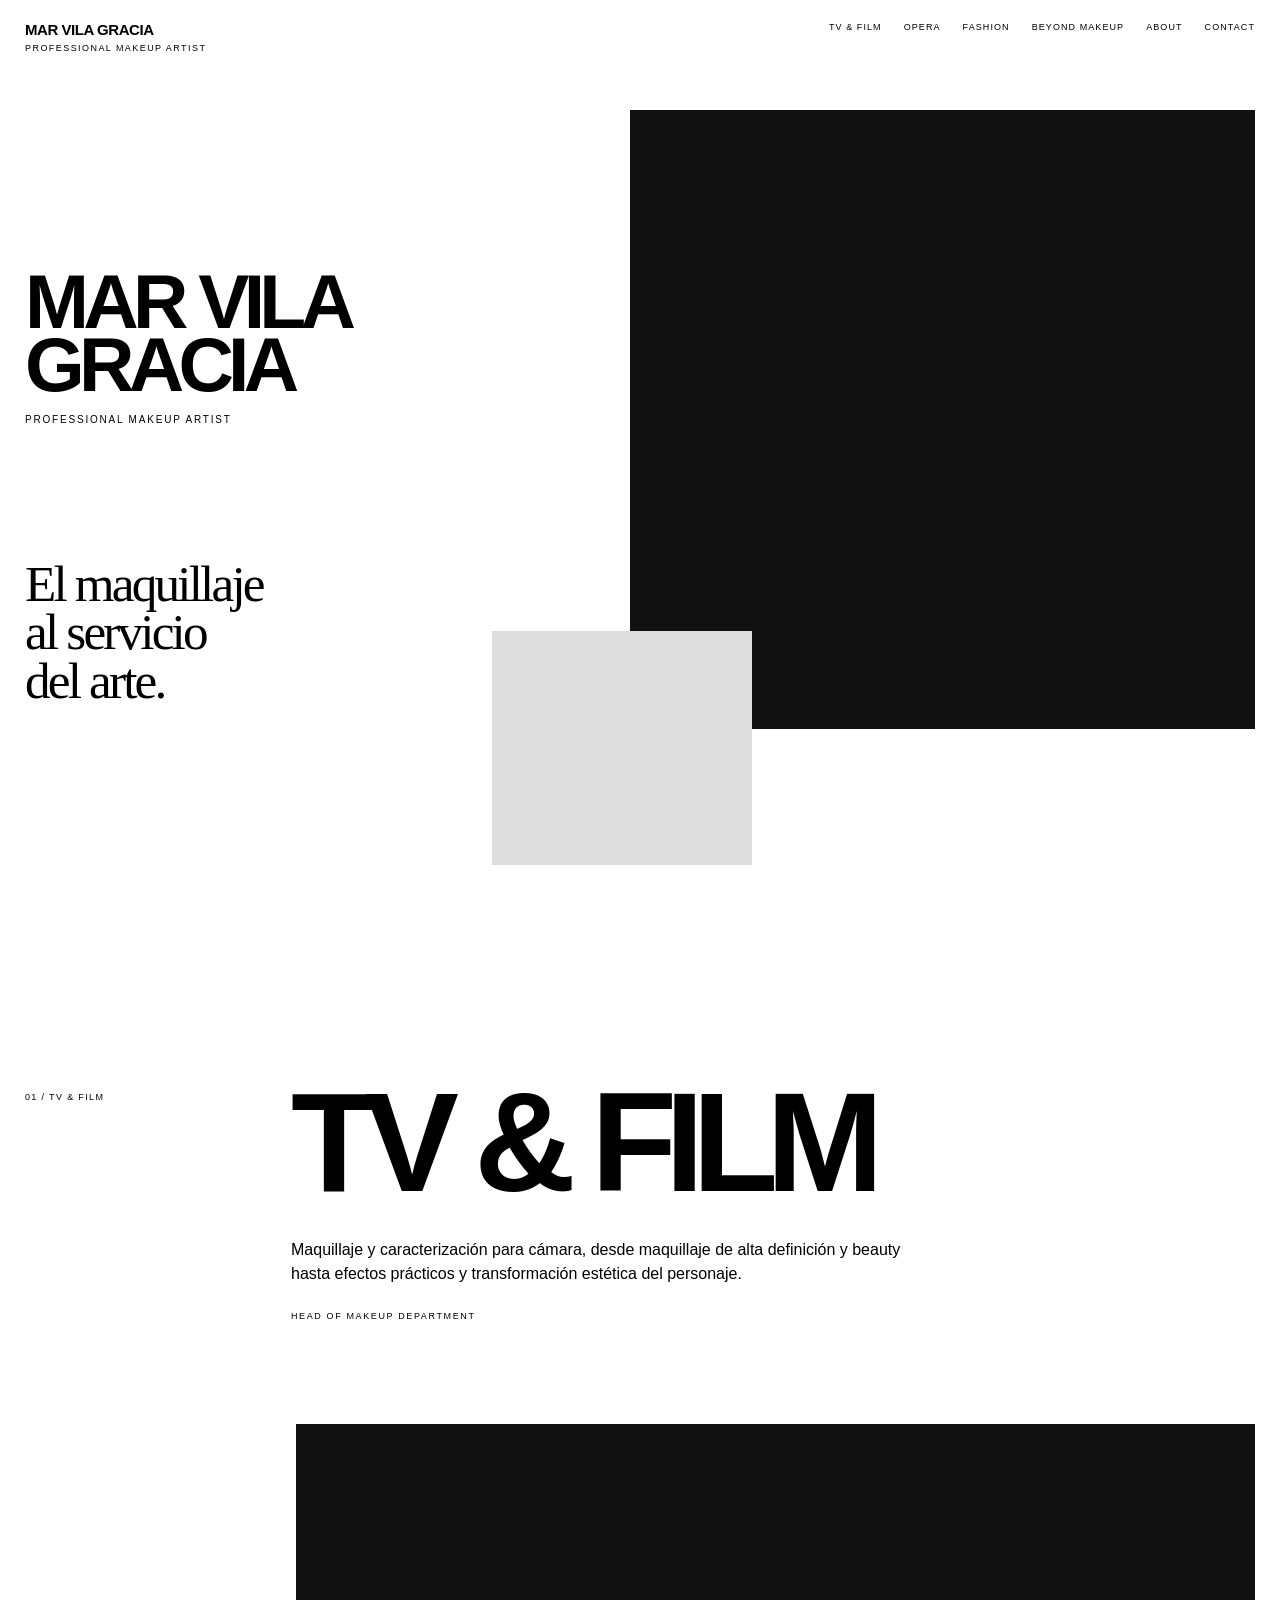
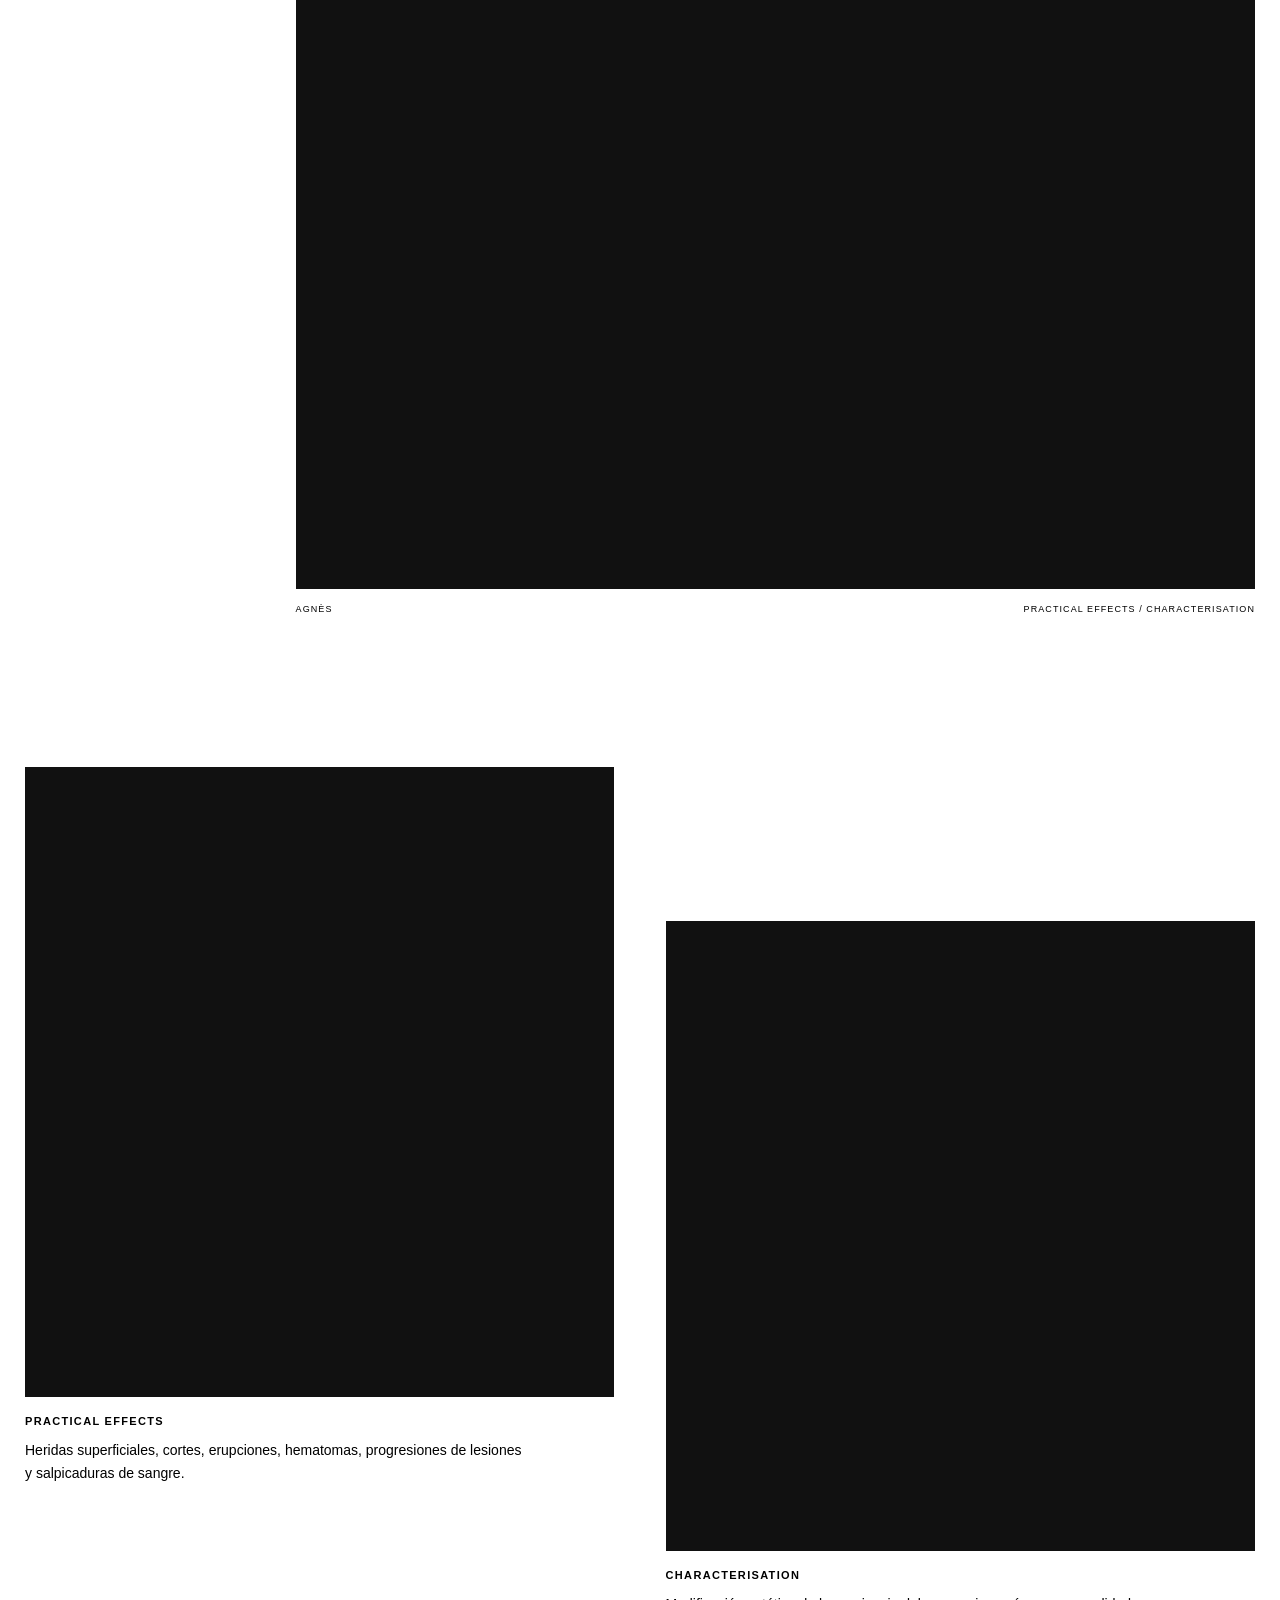
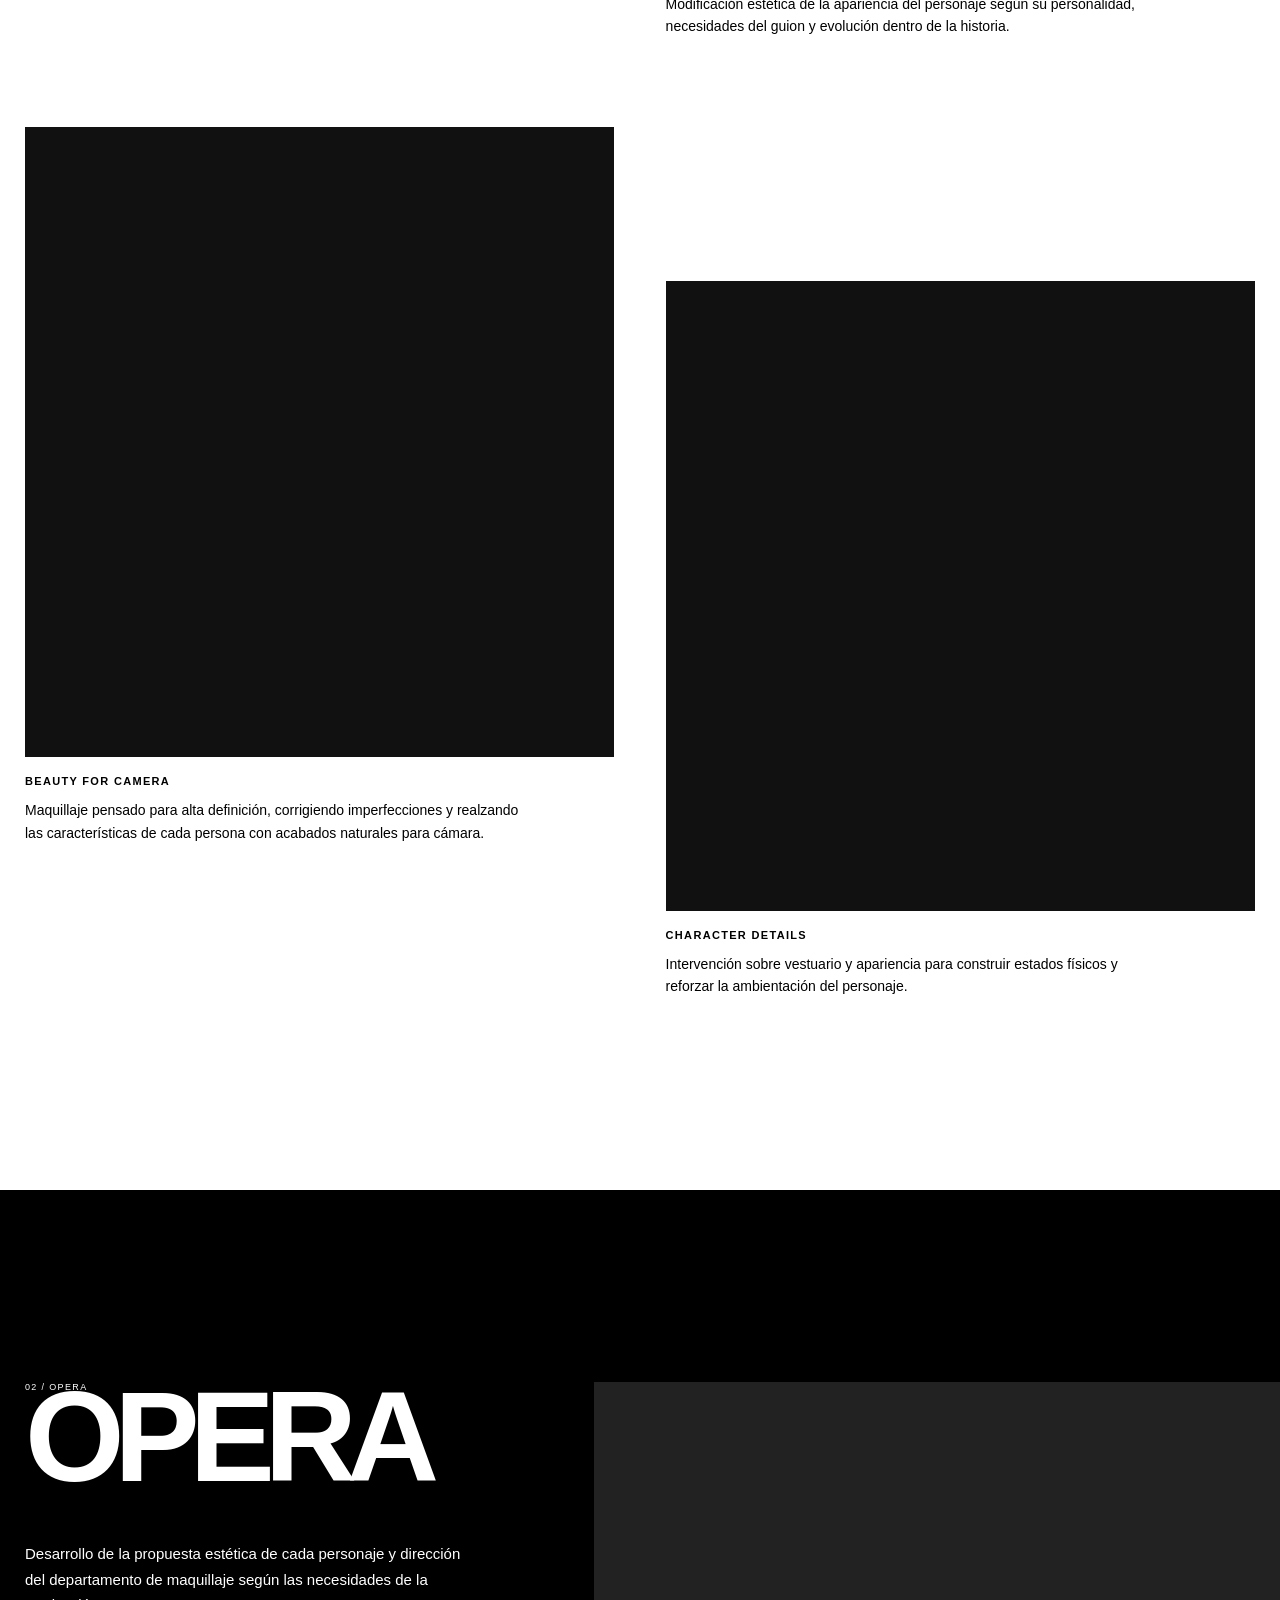
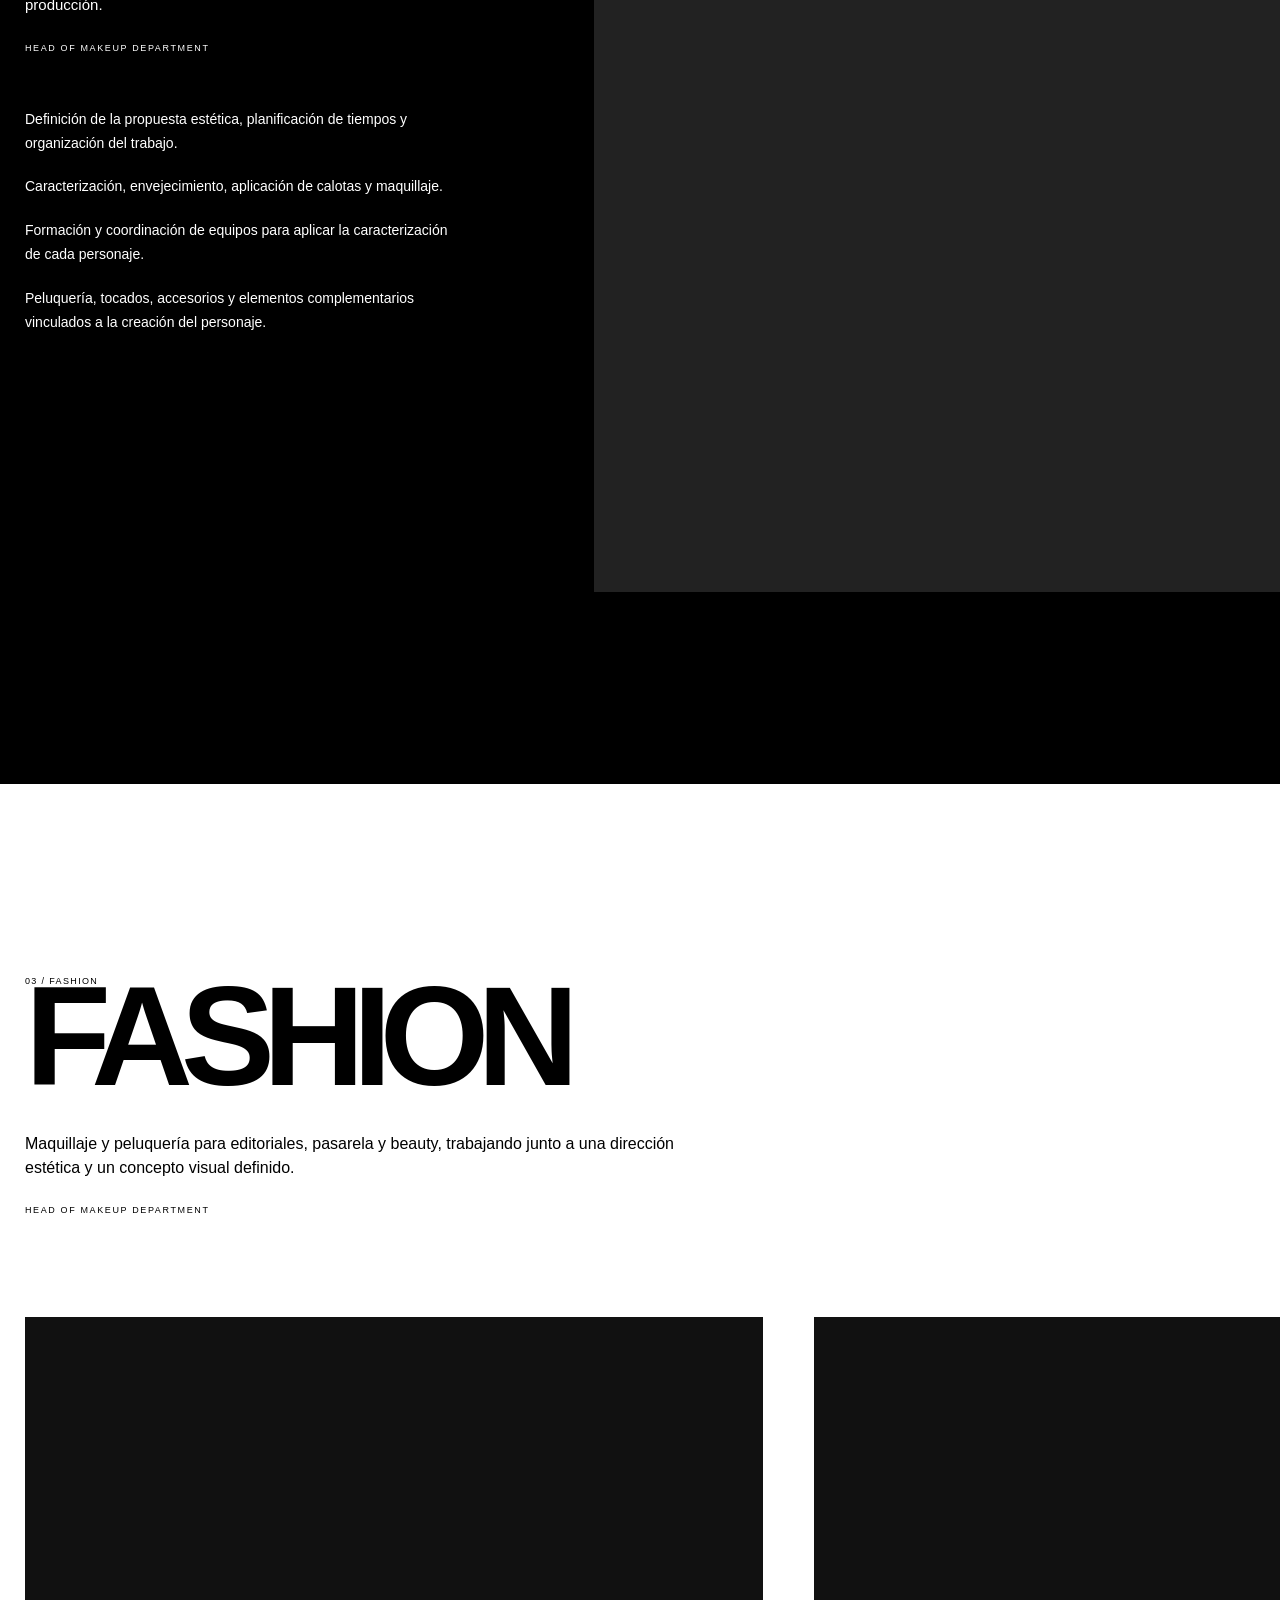
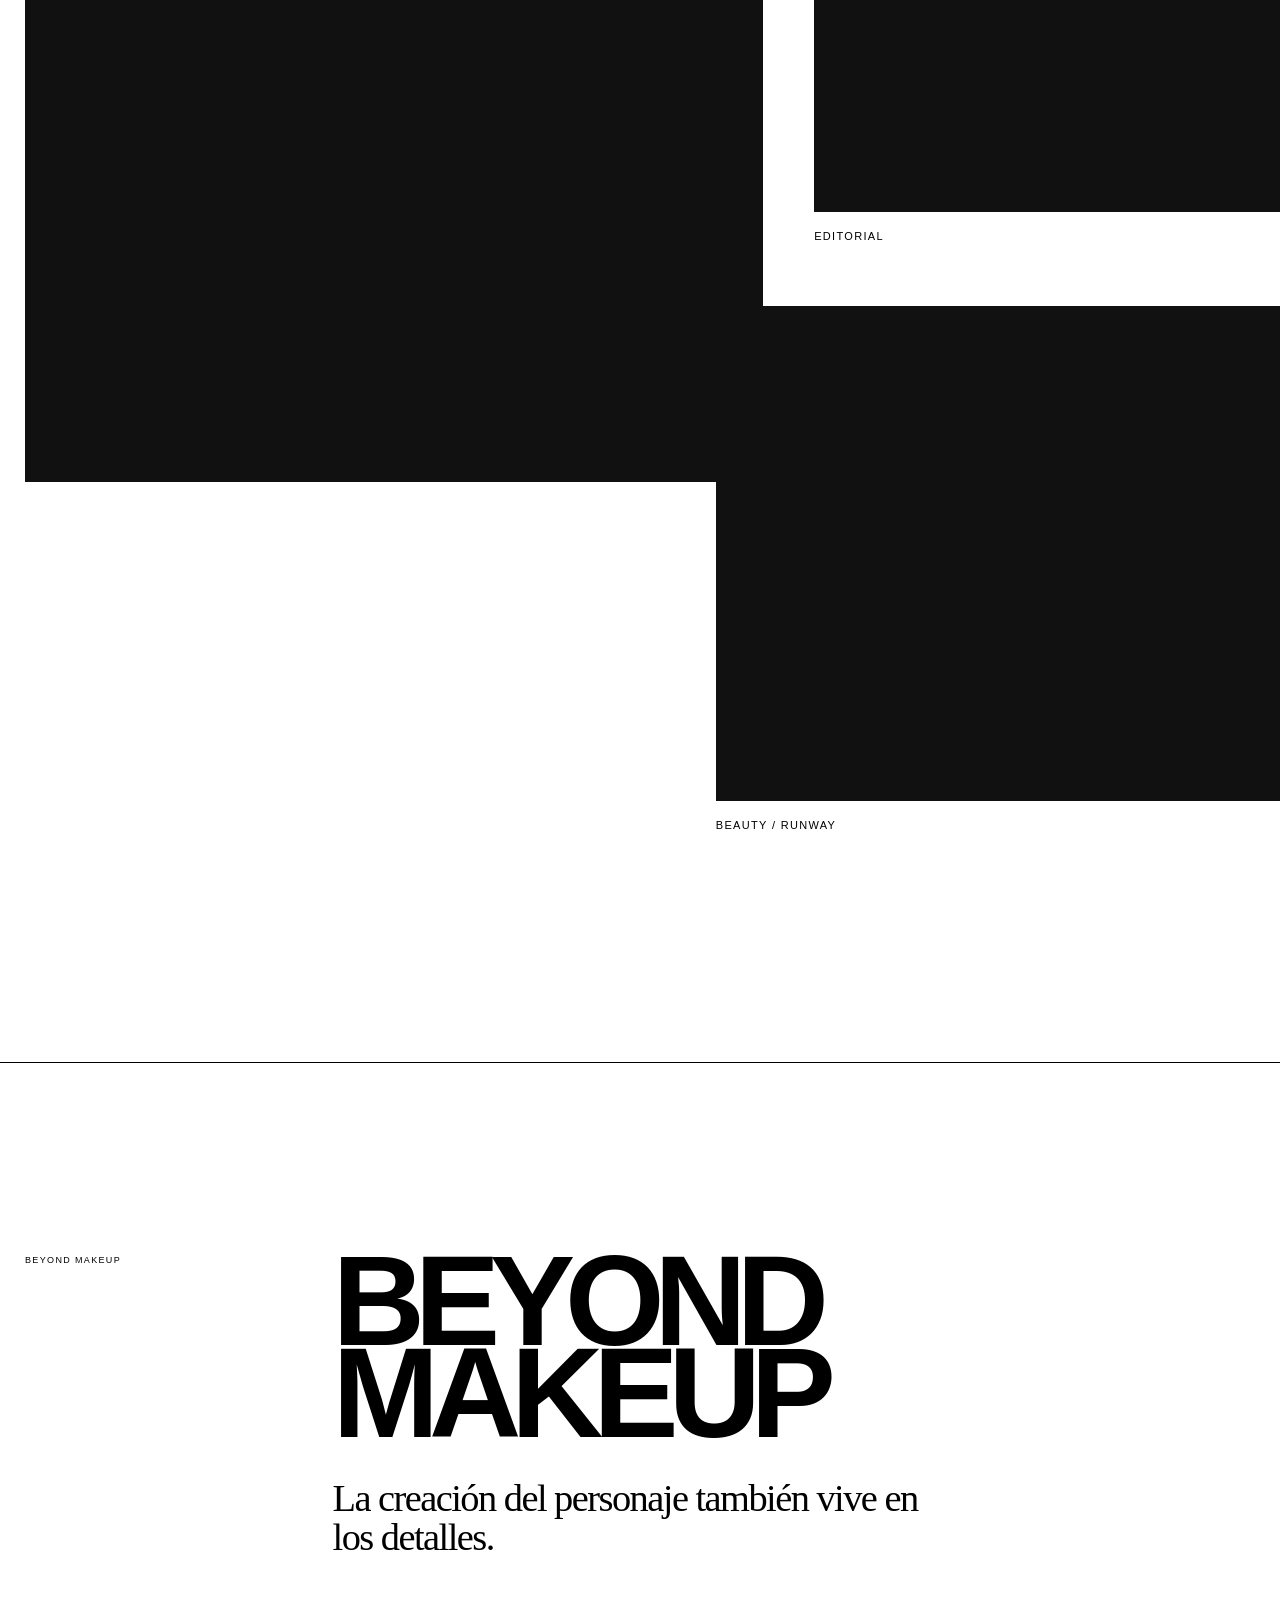
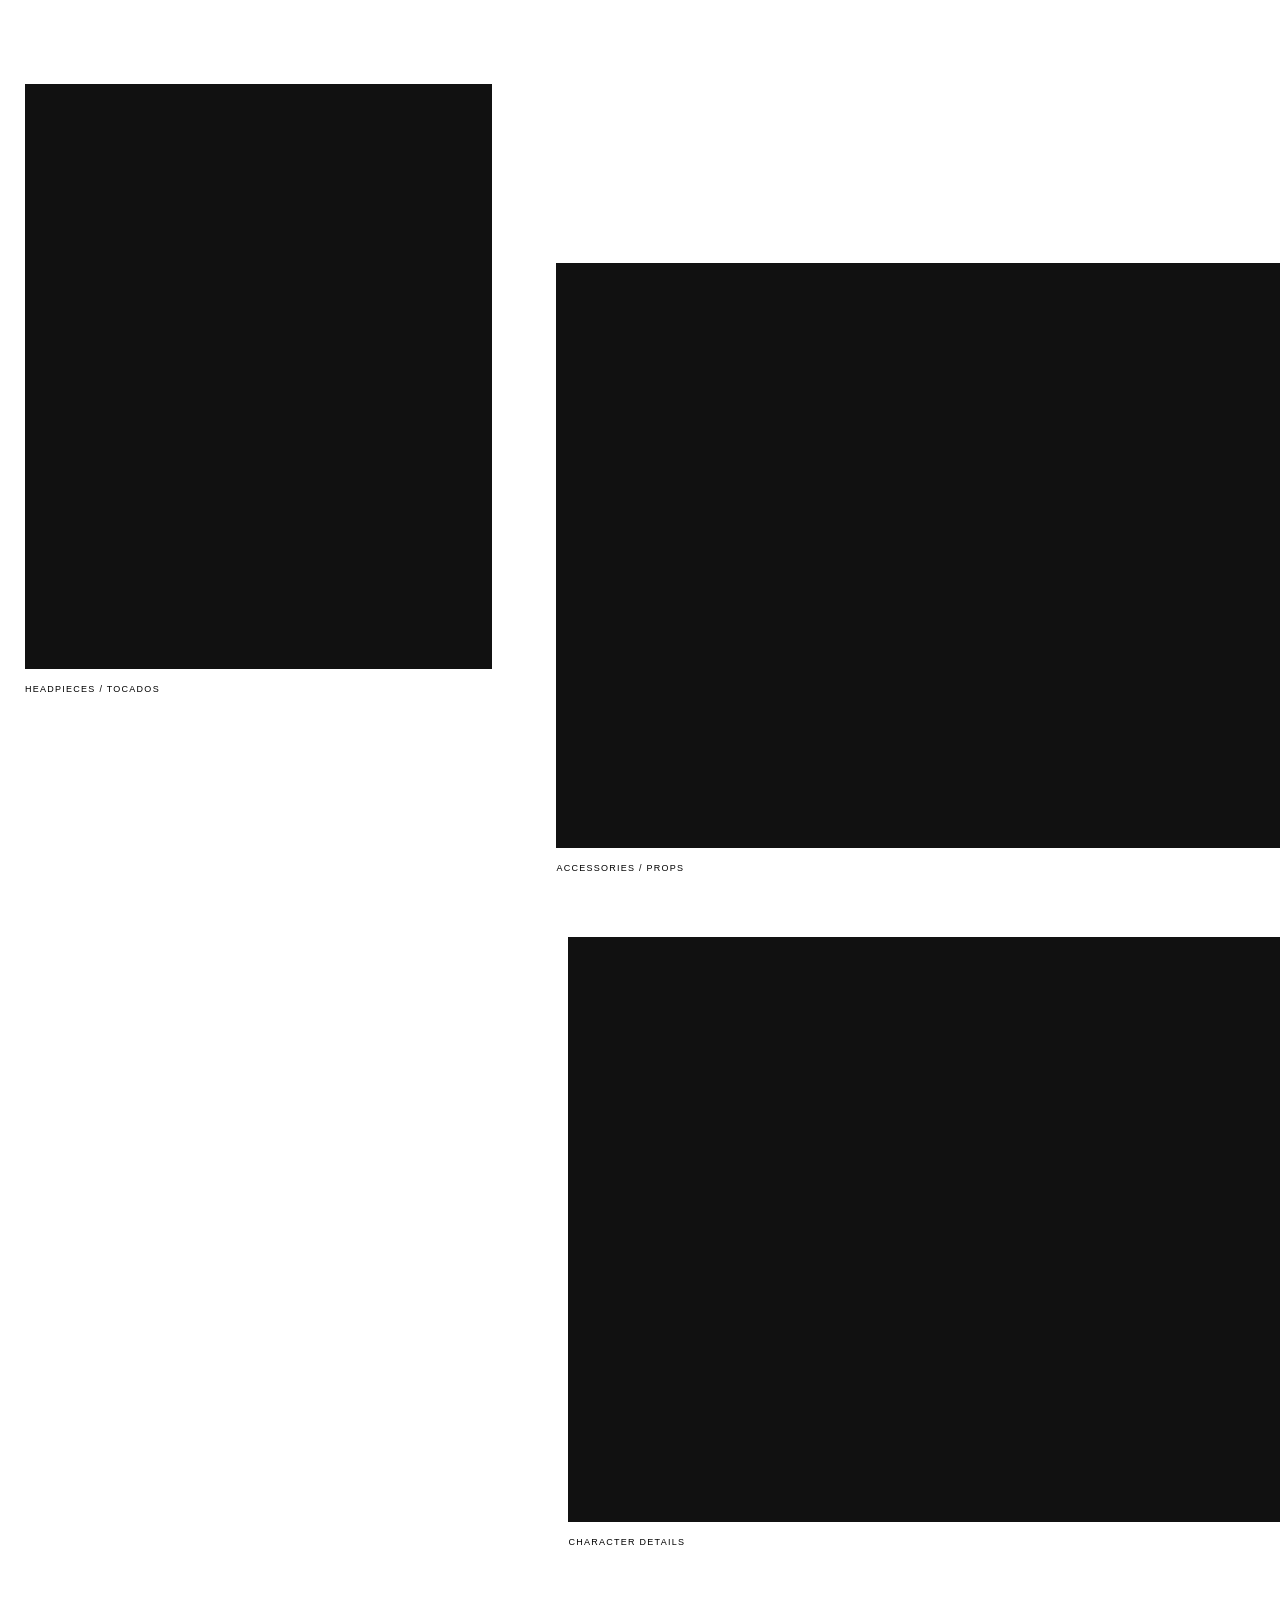
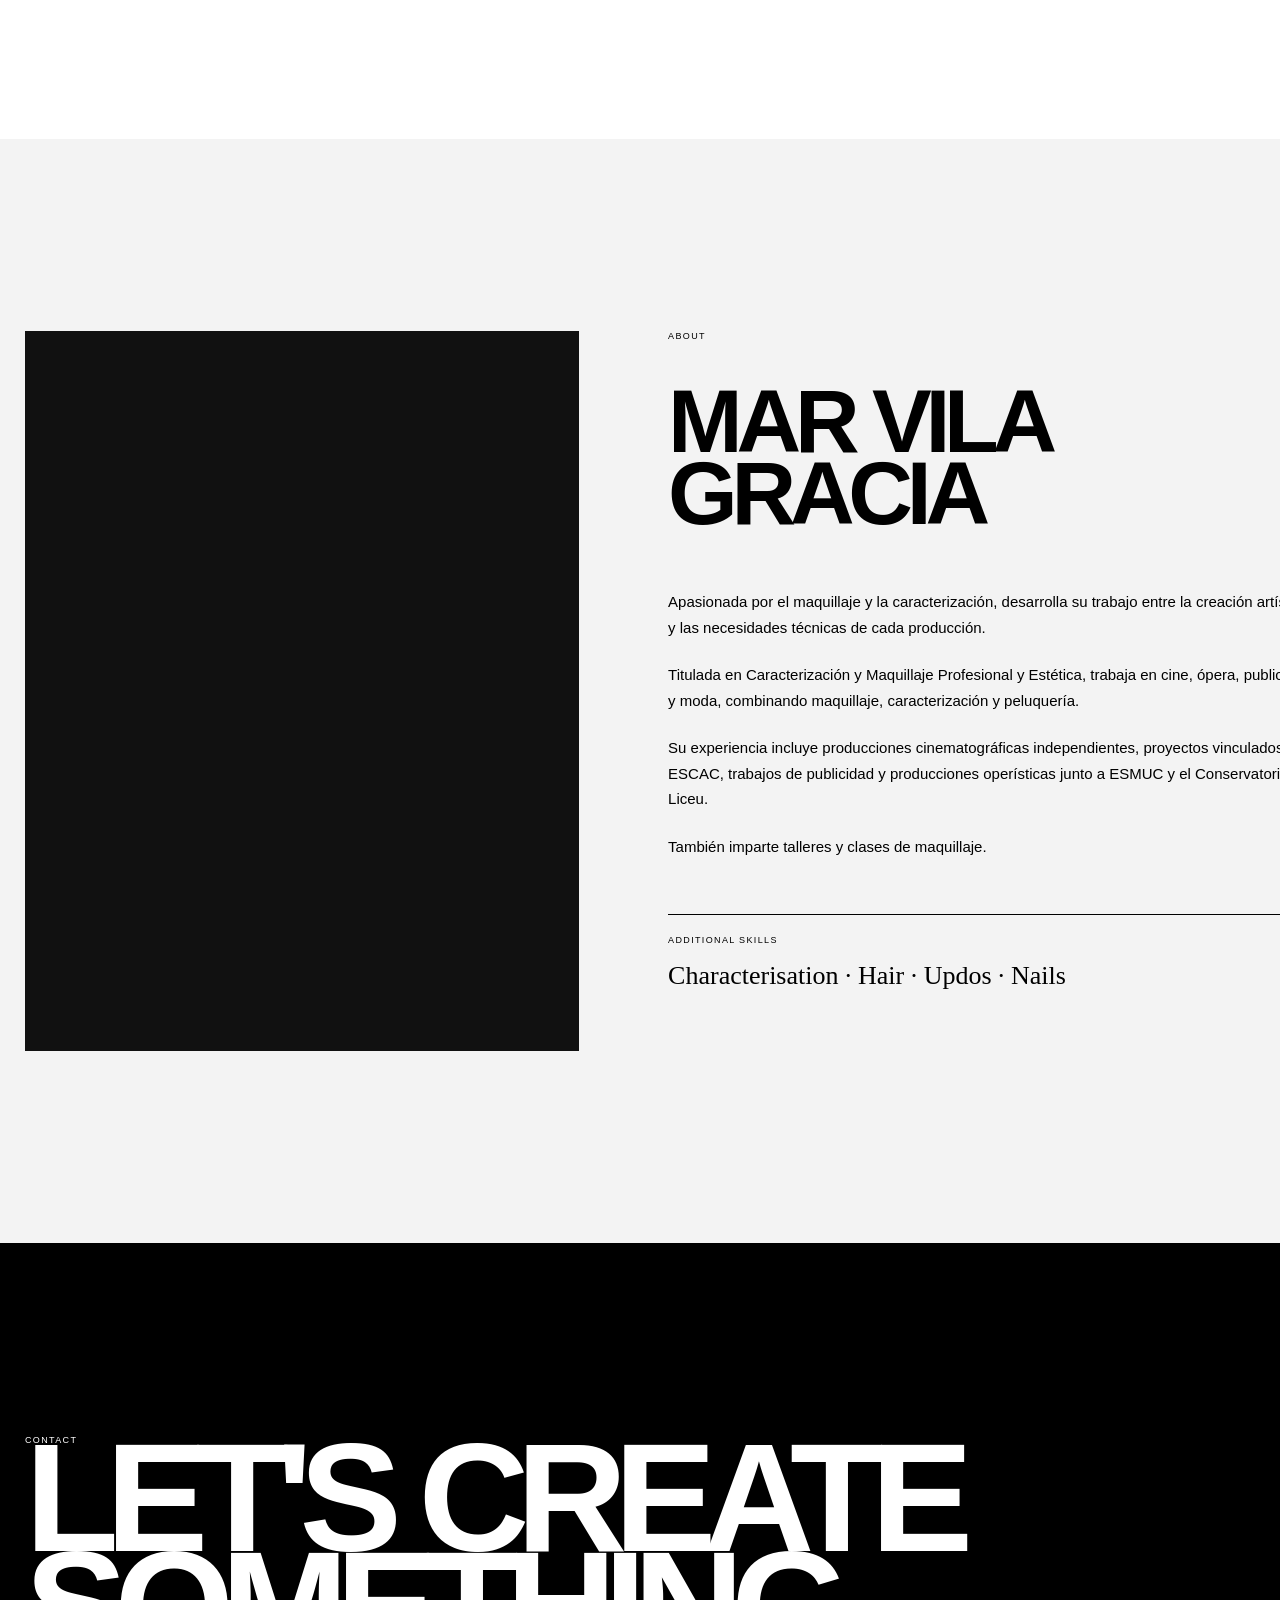
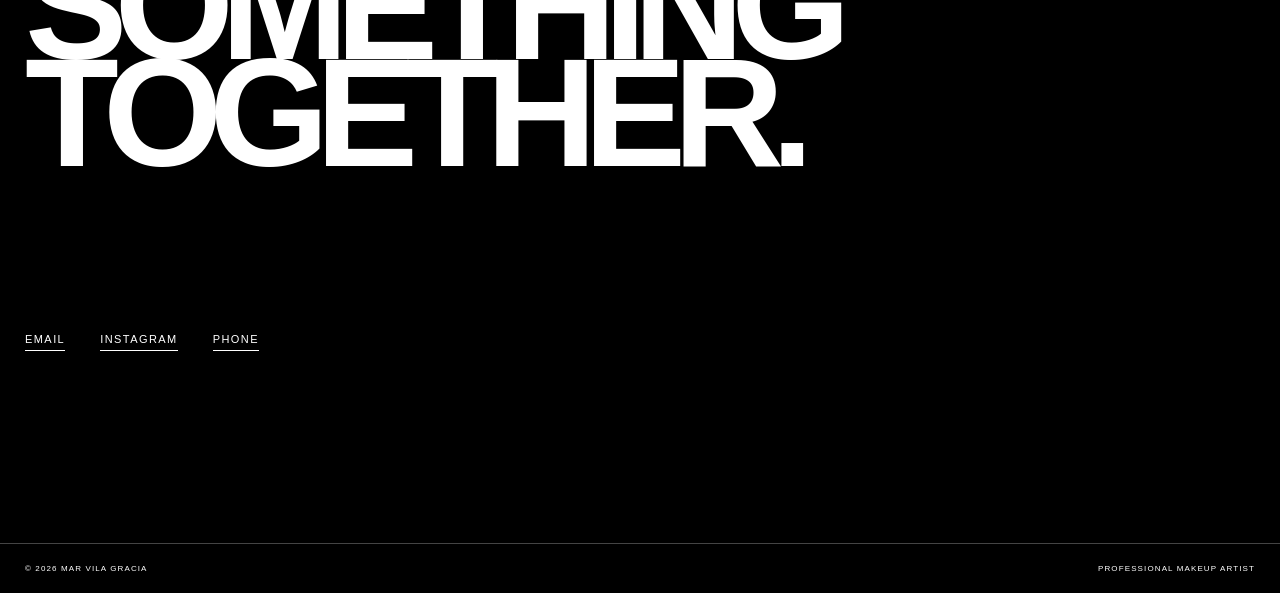
==== index.html @ 51721489 "Rename idnex.html to index.html" ====
<!DOCTYPE html>
<html lang="es">
<head>
<meta charset="UTF-8">
<meta name="viewport" content="width=device-width, initial-scale=1.0">

<title>Mar Vila Gracia — Professional Makeup Artist</title>

<meta name="description"
content="Mar Vila Gracia — Professional Makeup Artist. Makeup, characterisation and hair for TV & Film, Opera and Fashion.">

<style>

/* =========================================================
RESET
========================================================= */

* {
box-sizing: border-box;
margin: 0;
padding: 0;
}

html {
scroll-behavior: smooth;
}

body {
background: #fff;
color: #000;
font-family: Arial, Helvetica, sans-serif;
overflow-x: hidden;
}

img {
width: 100%;
height: 100%;
object-fit: cover;
display: block;
}

a {
color: inherit;
text-decoration: none;
}


/* =========================================================
HEADER
========================================================= */

header {
position: fixed;
z-index: 100;
top: 0;
left: 0;

width: 100%;

display: flex;
justify-content: space-between;
align-items: flex-start;

padding: 22px 25px;

mix-blend-mode: difference;
color: white;
}

.logo {
font-size: 15px;
line-height: 1;
font-weight: 700;
text-transform: uppercase;
letter-spacing: -0.03em;
}

.logo span {
display: block;
margin-top: 7px;

font-size: 9px;
font-weight: 400;
letter-spacing: 0.16em;
}

nav {
display: flex;
gap: 22px;

font-size: 9px;
text-transform: uppercase;
letter-spacing: 0.12em;
}

nav a:hover {
text-decoration: underline;
}


/* =========================================================
HERO
========================================================= */

.hero {
min-height: 100vh;
padding: 110px 25px 35px;

display: grid;
grid-template-columns: 38% 62%;

position: relative;
}

.hero-copy {
display: flex;
flex-direction: column;
justify-content: center;

padding-right: 6vw;
}

.hero-name {
font-size: clamp(42px, 6vw, 95px);
line-height: 0.82;
letter-spacing: -0.075em;
font-weight: 700;
text-transform: uppercase;
}

.hero-role {
margin-top: 18px;

font-size: 10px;
letter-spacing: 0.18em;
text-transform: uppercase;
}

.hero-statement {
margin-top: 15vh;

font-family: Georgia, "Times New Roman", serif;
font-size: clamp(34px, 4vw, 66px);
line-height: 0.95;
letter-spacing: -0.055em;
}

.hero-visual {
position: relative;
min-height: calc(100vh - 145px);
}

.hero-main-image {
position: absolute;

top: 0;
right: 0;

width: 82%;
height: 82%;

background: #111;
}

.hero-secondary-image {
position: absolute;

bottom: 0;
left: 0;

width: 34%;
height: 31%;

background: #ddd;
}


/* =========================================================
SECTION BASICS
========================================================= */

section {
position: relative;
}

.section {
padding: 15vw 25px;
}

.section-header {
display: grid;
grid-template-columns: 20% 80%;
gap: 20px;

margin-bottom: 8vw;
}

.section-index {
font-size: 9px;
text-transform: uppercase;
letter-spacing: 0.15em;
}

.section-title {
font-size: clamp(65px, 11vw, 180px);
line-height: 0.72;
letter-spacing: -0.085em;
text-transform: uppercase;
font-weight: 700;
}

.section-intro {
max-width: 650px;

margin-top: 45px;

font-size: 16px;
line-height: 1.5;
}

.department {
margin-top: 25px;

font-size: 9px;
text-transform: uppercase;
letter-spacing: 0.18em;
}


/* =========================================================
TV & FILM
========================================================= */

.tv-main {
width: 78%;
height: 85vh;

margin-left: auto;

background: #111;
}

.tv-caption {
width: 78%;

margin: 15px 0 0 auto;

display: flex;
justify-content: space-between;

font-size: 9px;
text-transform: uppercase;
letter-spacing: 0.12em;
}

.tv-grid {
margin-top: 12vw;

display: grid;
grid-template-columns: 1fr 1fr;

gap: 7vw 4vw;
}

.tv-item:nth-child(even) {
margin-top: 12vw;
}

.tv-image {
height: 70vh;
background: #111;
}

.item-title {
margin-top: 18px;

font-size: 11px;
text-transform: uppercase;
letter-spacing: 0.12em;
}

.item-description {
max-width: 500px;

margin-top: 12px;

font-size: 14px;
line-height: 1.6;
}


/* =========================================================
OPERA
========================================================= */

.opera {
background: #000;
color: #fff;
}

.opera-layout {
display: grid;
grid-template-columns: 40% 60%;

gap: 6vw;
}

.opera-copy {
padding-right: 4vw;
}

.opera-title {
font-size: clamp(65px, 10vw, 170px);
line-height: 0.7;
letter-spacing: -0.08em;
text-transform: uppercase;
font-weight: 700;
}

.opera-description {
margin-top: 60px;

max-width: 520px;

font-size: 15px;
line-height: 1.7;
}

.opera-image {
height: 90vh;
background: #222;
}

.opera-details {
margin-top: 55px;

max-width: 520px;

font-size: 14px;
line-height: 1.7;
}

.opera-details p + p {
margin-top: 20px;
}


/* =========================================================
FASHION
========================================================= */

.fashion {
padding-bottom: 18vw;
}

.fashion-header {
max-width: 900px;
}

.fashion-gallery {
margin-top: 8vw;

display: grid;
grid-template-columns: 60% 40%;
gap: 4vw;
}

.fashion-main {
height: 85vh;
background: #111;
}

.fashion-side {
display: flex;
flex-direction: column;
gap: 5vw;
}

.fashion-side-image {
height: 55vh;
background: #111;
}

.fashion-side-item:nth-child(2) {
margin-left: -20%;
}


/* =========================================================
BEYOND MAKEUP
========================================================= */

.beyond {
background: #fff;
border-top: 1px solid #000;
}

.beyond-header {
display: grid;
grid-template-columns: 25% 75%;
}

.beyond-title {
font-size: clamp(60px, 10vw, 165px);
line-height: 0.72;
letter-spacing: -0.08em;
text-transform: uppercase;
font-weight: 700;
}

.beyond-text {
max-width: 620px;

margin-top: 40px;

font-family: Georgia, "Times New Roman", serif;
font-size: clamp(25px, 3vw, 48px);
line-height: 1;
letter-spacing: -0.04em;
}

.beyond-gallery {
margin-top: 10vw;

display: grid;
grid-template-columns: 38% 62%;
gap: 5vw;
}

.beyond-item:nth-child(2) {
margin-top: 14vw;
}

.beyond-item:nth-child(3) {
grid-column: 1 / -1;

width: 58%;
margin-left: auto;
}

.beyond-image {
height: 65vh;
background: #111;
}

.beyond-label {
margin-top: 15px;

font-size: 9px;
text-transform: uppercase;
letter-spacing: 0.14em;
}


/* =========================================================
ABOUT
========================================================= */

.about {
background: #f3f3f3;
}

.about-layout {
display: grid;
grid-template-columns: 45% 55%;
gap: 7vw;
}

.about-image {
height: 80vh;
background: #111;
}

.about-copy {
max-width: 650px;
}

.about-small-title {
font-size: 9px;
text-transform: uppercase;
letter-spacing: 0.15em;
}

.about-name {
margin-top: 45px;

font-size: clamp(50px, 7vw, 105px);
line-height: 0.8;
letter-spacing: -0.07em;
text-transform: uppercase;
}

.about-text {
margin-top: 60px;

font-size: 15px;
line-height: 1.7;
}

.about-text p + p {
margin-top: 22px;
}

.skills {
margin-top: 55px;

padding-top: 20px;

border-top: 1px solid #000;
}

.skills-title {
font-size: 9px;
text-transform: uppercase;
letter-spacing: 0.15em;
}

.skills-list {
margin-top: 15px;

font-family: Georgia, "Times New Roman", serif;
font-size: 26px;
line-height: 1.2;
}


/* =========================================================
CONTACT
========================================================= */

.contact {
min-height: 100vh;

background: #000;
color: #fff;

display: flex;
flex-direction: column;
justify-content: space-between;
}

.contact-title {
max-width: 1100px;

font-size: clamp(70px, 12vw, 200px);
line-height: 0.7;
letter-spacing: -0.085em;
text-transform: uppercase;
font-weight: 700;
}

.contact-links {
display: flex;
flex-wrap: wrap;
gap: 35px;

font-size: 11px;
text-transform: uppercase;
letter-spacing: 0.13em;
}

.contact-links a {
border-bottom: 1px solid #fff;
padding-bottom: 5px;
}

.contact-links a:hover {
background: #fff;
color: #000;
}


/* =========================================================
FOOTER
========================================================= */

footer {
padding: 20px 25px;

background: #000;
color: #fff;

border-top: 1px solid #444;

display: flex;
justify-content: space-between;

font-size: 8px;
text-transform: uppercase;
letter-spacing: 0.14em;
}


/* =========================================================
TABLET
========================================================= */

@media (max-width: 900px) {

nav {
display: none;
}

.hero {
grid-template-columns: 1fr;
}

.hero-copy {
min-height: 60vh;
padding-right: 0;
}

.hero-visual {
min-height: 70vh;
}

.section-header {
grid-template-columns: 1fr;
}

.opera-layout,
.about-layout {
grid-template-columns: 1fr;
}

.opera-copy {
padding-right: 0;
}

.opera-image,
.about-image {
height: 70vh;
}

.fashion-gallery {
grid-template-columns: 1fr;
}

.fashion-side-item:nth-child(2) {
margin-left: 0;
}

.beyond-header {
grid-template-columns: 1fr;
}

.beyond-gallery {
grid-template-columns: 1fr 1fr;
}

.beyond-item:nth-child(3) {
width: 100%;
grid-column: 1 / -1;
}
}


/* =========================================================
MOBILE
========================================================= */

@media (max-width: 600px) {

header {
padding: 18px 16px;
}

.hero {
padding: 105px 16px 25px;
}

.hero-copy {
min-height: 55vh;
}

.hero-name {
font-size: 48px;
}

.hero-statement {
margin-top: 80px;
font-size: 38px;
}

.hero-visual {
min-height: 65vh;
}

.hero-main-image {
width: 88%;
height: 58vh;
}

.hero-secondary-image {
width: 43%;
height: 24vh;
}

.section {
padding: 28vw 16px;
}

.section-title,
.opera-title,
.beyond-title {
font-size: 65px;
}

.tv-main {
width: 100%;
height: 65vh;
}

.tv-caption {
width: 100%;
flex-direction: column;
gap: 7px;
}

.tv-grid {
grid-template-columns: 1fr;
gap: 65px;
}

.tv-item:nth-child(even) {
margin-top: 0;
}

.tv-image {
height: 62vh;
}

.opera-layout {
grid-template-columns: 1fr;
}

.opera-image {
height: 65vh;
}

.fashion-gallery {
grid-template-columns: 1fr;
}

.fashion-main,
.fashion-side-image {
height: 65vh;
}

.beyond-gallery {
grid-template-columns: 1fr;
}

.beyond-item:nth-child(2) {
margin-top: 0;
}

.beyond-item:nth-child(3) {
width: 100%;
}

.beyond-image {
height: 60vh;
}

.about-layout {
grid-template-columns: 1fr;
}

.about-image {
height: 65vh;
}

.contact {
min-height: 80vh;
}

.contact-title {
font-size: 72px;
}

.contact-links {
flex-direction: column;
align-items: flex-start;
}

footer {
padding: 18px 16px;

flex-direction: column;
gap: 8px;
}
}

</style>
</head>


<body>


<!-- =========================================================
HEADER
========================================================= -->

<header>

<a href="#inicio" class="logo">
Mar Vila Gracia
<span>Professional Makeup Artist</span>
</a>

<nav>
<a href="#tv-film">TV & Film</a>
<a href="#opera">Opera</a>
<a href="#fashion">Fashion</a>
<a href="#beyond">Beyond Makeup</a>
<a href="#about">About</a>
<a href="#contact">Contact</a>
</nav>

</header>


<main id="inicio">


<!-- =========================================================
HERO
========================================================= -->

<section class="hero">

<div class="hero-copy">

<h1 class="hero-name">
Mar Vila<br>
Gracia
</h1>

<p class="hero-role">
Professional Makeup Artist
</p>

<p class="hero-statement">
El maquillaje<br>
al servicio<br>
del arte.
</p>

</div>


<div class="hero-visual">

<!-- FOTO PRINCIPAL -->
<div class="hero-main-image">
<!-- Aquí irá tu fotografía -->
</div>

<!-- FOTO SECUNDARIA -->
<div class="hero-secondary-image">
<!-- Aquí irá tu segunda fotografía -->
</div>

</div>

</section>


<!-- =========================================================
TV & FILM
========================================================= -->

<section class="section" id="tv-film">

<div class="section-header">

<p class="section-index">
01 / TV & Film
</p>

<div>

<h2 class="section-title">
TV & Film
</h2>

<p class="section-intro">
Maquillaje y caracterización para cámara,
desde maquillaje de alta definición y beauty
hasta efectos prácticos y transformación
estética del personaje.
</p>

<p class="department">
Head of Makeup Department
</p>

</div>

</div>


<!-- FOTO PRINCIPAL DE AGNÈS -->

<div class="tv-main">
<!--
FOTO PRINCIPAL:
Agnès — rostro salpicado de sangre
+ hematoma progresivo
-->
</div>

<div class="tv-caption">
<span>Agnès</span>
<span>Practical Effects / Characterisation</span>
</div>


<div class="tv-grid">


<article class="tv-item">

<div class="tv-image">
<!-- Foto: heridas / hematomas / sangre -->
</div>

<h3 class="item-title">
Practical Effects
</h3>

<p class="item-description">
Heridas superficiales, cortes, erupciones,
hematomas, progresiones de lesiones y
salpicaduras de sangre.
</p>

</article>


<article class="tv-item">

<div class="tv-image">
<!-- Foto: caracterización -->
</div>

<h3 class="item-title">
Characterisation
</h3>

<p class="item-description">
Modificación estética de la apariencia del
personaje según su personalidad, necesidades
del guion y evolución dentro de la historia.
</p>

</article>


<article class="tv-item">

<div class="tv-image">
<!-- Foto: beauty para cámara -->
</div>

<h3 class="item-title">
Beauty for Camera
</h3>

<p class="item-description">
Maquillaje pensado para alta definición,
corrigiendo imperfecciones y realzando las
características de cada persona con acabados
naturales para cámara.
</p>

</article>


<article class="tv-item">

<div class="tv-image">
<!-- Foto: ropa / suciedad / sangre / ambientación -->
</div>

<h3 class="item-title">
Character Details
</h3>

<p class="item-description">
Intervención sobre vestuario y apariencia
para construir estados físicos y reforzar
la ambientación del personaje.
</p>

</article>

</div>

</section>


<!-- =========================================================
OPERA
========================================================= -->

<section class="section opera" id="opera">

<div class="opera-layout">

<div class="opera-copy">

<p class="section-index">
02 / Opera
</p>

<h2 class="opera-title">
Opera
</h2>

<p class="opera-description">
Desarrollo de la propuesta estética de cada
personaje y dirección del departamento de
maquillaje según las necesidades de la producción.
</p>

<p class="department">
Head of Makeup Department
</p>


<div class="opera-details">

<p>
Definición de la propuesta estética,
planificación de tiempos y organización
del trabajo.
</p>

<p>
Caracterización, envejecimiento, aplicación
de calotas y maquillaje.
</p>

<p>
Formación y coordinación de equipos para
aplicar la caracterización de cada personaje.
</p>

<p>
Peluquería, tocados, accesorios y elementos
complementarios vinculados a la creación
del personaje.
</p>

</div>

</div>


<div class="opera-image">
<!-- FOTO PRINCIPAL DE ÓPERA -->
</div>

</div>

</section>


<!-- =========================================================
FASHION
========================================================= -->

<section class="section fashion" id="fashion">

<div class="fashion-header">

<p class="section-index">
03 / Fashion
</p>

<h2 class="section-title">
Fashion
</h2>

<p class="section-intro">
Maquillaje y peluquería para editoriales,
pasarela y beauty, trabajando junto a una
dirección estética y un concepto visual definido.
</p>

<p class="department">
Head of Makeup Department
</p>

</div>


<div class="fashion-gallery">

<div class="fashion-main">
<!-- FOTO GRANDE DE MODA -->
</div>


<div class="fashion-side">

<div class="fashion-side-item">

<div class="fashion-side-image">
<!-- FOTO EDITORIAL -->
</div>

<p class="item-title">
Editorial
</p>

</div>


<div class="fashion-side-item">

<div class="fashion-side-image">
<!-- FOTO BEAUTY / PASARELA -->
</div>

<p class="item-title">
Beauty / Runway
</p>

</div>

</div>

</div>

</section>


<!-- =========================================================
BEYOND MAKEUP
========================================================= -->

<section class="section beyond" id="beyond">

<div class="beyond-header">

<p class="section-index">
Beyond Makeup
</p>

<div>

<h2 class="beyond-title">
Beyond<br>
Makeup
</h2>

<p class="beyond-text">
La creación del personaje también vive
en los detalles.
</p>

</div>

</div>


<div class="beyond-gallery">


<article class="beyond-item">

<div class="beyond-image">
<!-- FOTO: TOCADO -->
</div>

<p class="beyond-label">
Headpieces / Tocados
</p>

</article>


<article class="beyond-item">

<div class="beyond-image">
<!-- FOTO: ACCESORIOS / PROPS -->
</div>

<p class="beyond-label">
Accessories / Props
</p>

</article>


<article class="beyond-item">

<div class="beyond-image">
<!-- FOTO: OTRO ELEMENTO DE CARACTERIZACIÓN -->
</div>

<p class="beyond-label">
Character Details
</p>

</article>

</div>

</section>


<!-- =========================================================
ABOUT
========================================================= -->

<section class="section about" id="about">

<div class="about-layout">

<div class="about-image">
<!-- FOTO TUYA -->
</div>


<div class="about-copy">

<p class="about-small-title">
About
</p>

<h2 class="about-name">
Mar Vila<br>
Gracia
</h2>


<div class="about-text">

<p>
Apasionada por el maquillaje y la
caracterización, desarrolla su trabajo
entre la creación artística y las necesidades
técnicas de cada producción.
</p>

<p>
Titulada en Caracterización y Maquillaje
Profesional y Estética, trabaja en cine,
ópera, publicidad y moda, combinando
maquillaje, caracterización y peluquería.
</p>

<p>
Su experiencia incluye producciones
cinematográficas independientes, proyectos
vinculados a ESCAC, trabajos de publicidad
y producciones operísticas junto a ESMUC
y el Conservatori del Liceu.
</p>

<p>
También imparte talleres y clases de maquillaje.
</p>

</div>


<div class="skills">

<p class="skills-title">
Additional skills
</p>

<p class="skills-list">
Characterisation · Hair · Updos · Nails
</p>

</div>

</div>

</div>

</section>


<!-- =========================================================
CONTACT
========================================================= -->

<section class="section contact" id="contact">

<div>

<p class="section-index">
Contact
</p>

<h2 class="contact-title">
Let's create<br>
something<br>
together.
</h2>

</div>


<div class="contact-links">

<!-- CAMBIA TU EMAIL -->
<a href="mailto:TUEMAIL@EJEMPLO.COM">
Email
</a>

<!-- CAMBIA TU INSTAGRAM -->
<a href="https://instagram.com/TUUSUARIO"
target="_blank"
rel="noopener">
Instagram
</a>

<!-- CAMBIA TU TELÉFONO -->
<a href="tel:+34XXXXXXXXX">
Phone
</a>

</div>

</section>


</main>


<footer>

<span>
© 2026 Mar Vila Gracia
</span>

<span>
Professional Makeup Artist
</span>

</footer>


</body>
</html>
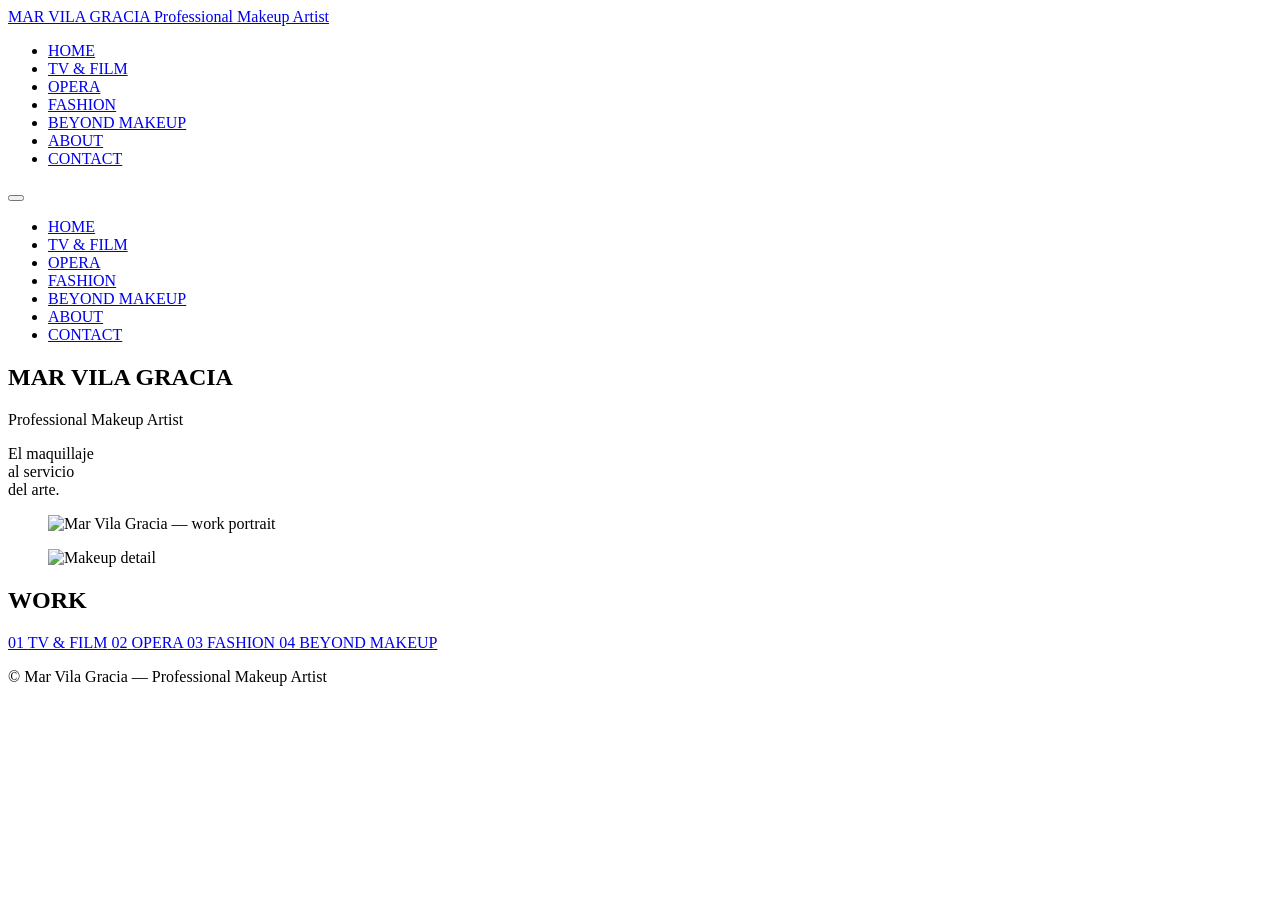
==== commit 26a4a945: "Refactor index.html with new meta and header elements Updated HTML structure, added meta tags, and i" ====
--- a/index.html
+++ b/index.html
@@ -1,1354 +1,100 @@
 <!DOCTYPE html>
-<html lang="es">
+<html lang="en">
 <head>
-<meta charset="UTF-8">
-<meta name="viewport" content="width=device-width, initial-scale=1.0">
-
-<title>Mar Vila Gracia — Professional Makeup Artist</title>
-
-<meta name="description"
-content="Mar Vila Gracia — Professional Makeup Artist. Makeup, characterisation and hair for TV & Film, Opera and Fashion.">
-
-<style>
-
-/* =========================================================
-RESET
-========================================================= */
-
-* {
-box-sizing: border-box;
-margin: 0;
-padding: 0;
-}
-
-html {
-scroll-behavior: smooth;
-}
-
-body {
-background: #fff;
-color: #000;
-font-family: Arial, Helvetica, sans-serif;
-overflow-x: hidden;
-}
-
-img {
-width: 100%;
-height: 100%;
-object-fit: cover;
-display: block;
-}
-
-a {
-color: inherit;
-text-decoration: none;
-}
-
-
-/* =========================================================
-HEADER
-========================================================= */
-
-header {
-position: fixed;
-z-index: 100;
-top: 0;
-left: 0;
-
-width: 100%;
-
-display: flex;
-justify-content: space-between;
-align-items: flex-start;
-
-padding: 22px 25px;
-
-mix-blend-mode: difference;
-color: white;
-}
-
-.logo {
-font-size: 15px;
-line-height: 1;
-font-weight: 700;
-text-transform: uppercase;
-letter-spacing: -0.03em;
-}
-
-.logo span {
-display: block;
-margin-top: 7px;
-
-font-size: 9px;
-font-weight: 400;
-letter-spacing: 0.16em;
-}
-
-nav {
-display: flex;
-gap: 22px;
-
-font-size: 9px;
-text-transform: uppercase;
-letter-spacing: 0.12em;
-}
-
-nav a:hover {
-text-decoration: underline;
-}
-
-
-/* =========================================================
-HERO
-========================================================= */
-
-.hero {
-min-height: 100vh;
-padding: 110px 25px 35px;
-
-display: grid;
-grid-template-columns: 38% 62%;
-
-position: relative;
-}
-
-.hero-copy {
-display: flex;
-flex-direction: column;
-justify-content: center;
-
-padding-right: 6vw;
-}
-
-.hero-name {
-font-size: clamp(42px, 6vw, 95px);
-line-height: 0.82;
-letter-spacing: -0.075em;
-font-weight: 700;
-text-transform: uppercase;
-}
-
-.hero-role {
-margin-top: 18px;
-
-font-size: 10px;
-letter-spacing: 0.18em;
-text-transform: uppercase;
-}
-
-.hero-statement {
-margin-top: 15vh;
-
-font-family: Georgia, "Times New Roman", serif;
-font-size: clamp(34px, 4vw, 66px);
-line-height: 0.95;
-letter-spacing: -0.055em;
-}
-
-.hero-visual {
-position: relative;
-min-height: calc(100vh - 145px);
-}
-
-.hero-main-image {
-position: absolute;
-
-top: 0;
-right: 0;
-
-width: 82%;
-height: 82%;
-
-background: #111;
-}
-
-.hero-secondary-image {
-position: absolute;
-
-bottom: 0;
-left: 0;
-
-width: 34%;
-height: 31%;
-
-background: #ddd;
-}
-
-
-/* =========================================================
-SECTION BASICS
-========================================================= */
-
-section {
-position: relative;
-}
-
-.section {
-padding: 15vw 25px;
-}
-
-.section-header {
-display: grid;
-grid-template-columns: 20% 80%;
-gap: 20px;
-
-margin-bottom: 8vw;
-}
-
-.section-index {
-font-size: 9px;
-text-transform: uppercase;
-letter-spacing: 0.15em;
-}
-
-.section-title {
-font-size: clamp(65px, 11vw, 180px);
-line-height: 0.72;
-letter-spacing: -0.085em;
-text-transform: uppercase;
-font-weight: 700;
-}
-
-.section-intro {
-max-width: 650px;
-
-margin-top: 45px;
-
-font-size: 16px;
-line-height: 1.5;
-}
-
-.department {
-margin-top: 25px;
-
-font-size: 9px;
-text-transform: uppercase;
-letter-spacing: 0.18em;
-}
-
-
-/* =========================================================
-TV & FILM
-========================================================= */
-
-.tv-main {
-width: 78%;
-height: 85vh;
-
-margin-left: auto;
-
-background: #111;
-}
-
-.tv-caption {
-width: 78%;
-
-margin: 15px 0 0 auto;
-
-display: flex;
-justify-content: space-between;
-
-font-size: 9px;
-text-transform: uppercase;
-letter-spacing: 0.12em;
-}
-
-.tv-grid {
-margin-top: 12vw;
-
-display: grid;
-grid-template-columns: 1fr 1fr;
-
-gap: 7vw 4vw;
-}
-
-.tv-item:nth-child(even) {
-margin-top: 12vw;
-}
-
-.tv-image {
-height: 70vh;
-background: #111;
-}
-
-.item-title {
-margin-top: 18px;
-
-font-size: 11px;
-text-transform: uppercase;
-letter-spacing: 0.12em;
-}
-
-.item-description {
-max-width: 500px;
-
-margin-top: 12px;
-
-font-size: 14px;
-line-height: 1.6;
-}
-
-
-/* =========================================================
-OPERA
-========================================================= */
-
-.opera {
-background: #000;
-color: #fff;
-}
-
-.opera-layout {
-display: grid;
-grid-template-columns: 40% 60%;
-
-gap: 6vw;
-}
-
-.opera-copy {
-padding-right: 4vw;
-}
-
-.opera-title {
-font-size: clamp(65px, 10vw, 170px);
-line-height: 0.7;
-letter-spacing: -0.08em;
-text-transform: uppercase;
-font-weight: 700;
-}
-
-.opera-description {
-margin-top: 60px;
-
-max-width: 520px;
-
-font-size: 15px;
-line-height: 1.7;
-}
-
-.opera-image {
-height: 90vh;
-background: #222;
-}
-
-.opera-details {
-margin-top: 55px;
-
-max-width: 520px;
-
-font-size: 14px;
-line-height: 1.7;
-}
-
-.opera-details p + p {
-margin-top: 20px;
-}
-
-
-/* =========================================================
-FASHION
-========================================================= */
-
-.fashion {
-padding-bottom: 18vw;
-}
-
-.fashion-header {
-max-width: 900px;
-}
-
-.fashion-gallery {
-margin-top: 8vw;
-
-display: grid;
-grid-template-columns: 60% 40%;
-gap: 4vw;
-}
-
-.fashion-main {
-height: 85vh;
-background: #111;
-}
-
-.fashion-side {
-display: flex;
-flex-direction: column;
-gap: 5vw;
-}
-
-.fashion-side-image {
-height: 55vh;
-background: #111;
-}
-
-.fashion-side-item:nth-child(2) {
-margin-left: -20%;
-}
-
-
-/* =========================================================
-BEYOND MAKEUP
-========================================================= */
-
-.beyond {
-background: #fff;
-border-top: 1px solid #000;
-}
-
-.beyond-header {
-display: grid;
-grid-template-columns: 25% 75%;
-}
-
-.beyond-title {
-font-size: clamp(60px, 10vw, 165px);
-line-height: 0.72;
-letter-spacing: -0.08em;
-text-transform: uppercase;
-font-weight: 700;
-}
-
-.beyond-text {
-max-width: 620px;
-
-margin-top: 40px;
-
-font-family: Georgia, "Times New Roman", serif;
-font-size: clamp(25px, 3vw, 48px);
-line-height: 1;
-letter-spacing: -0.04em;
-}
-
-.beyond-gallery {
-margin-top: 10vw;
-
-display: grid;
-grid-template-columns: 38% 62%;
-gap: 5vw;
-}
-
-.beyond-item:nth-child(2) {
-margin-top: 14vw;
-}
-
-.beyond-item:nth-child(3) {
-grid-column: 1 / -1;
-
-width: 58%;
-margin-left: auto;
-}
-
-.beyond-image {
-height: 65vh;
-background: #111;
-}
-
-.beyond-label {
-margin-top: 15px;
-
-font-size: 9px;
-text-transform: uppercase;
-letter-spacing: 0.14em;
-}
-
-
-/* =========================================================
-ABOUT
-========================================================= */
-
-.about {
-background: #f3f3f3;
-}
-
-.about-layout {
-display: grid;
-grid-template-columns: 45% 55%;
-gap: 7vw;
-}
-
-.about-image {
-height: 80vh;
-background: #111;
-}
-
-.about-copy {
-max-width: 650px;
-}
-
-.about-small-title {
-font-size: 9px;
-text-transform: uppercase;
-letter-spacing: 0.15em;
-}
-
-.about-name {
-margin-top: 45px;
-
-font-size: clamp(50px, 7vw, 105px);
-line-height: 0.8;
-letter-spacing: -0.07em;
-text-transform: uppercase;
-}
-
-.about-text {
-margin-top: 60px;
-
-font-size: 15px;
-line-height: 1.7;
-}
-
-.about-text p + p {
-margin-top: 22px;
-}
-
-.skills {
-margin-top: 55px;
-
-padding-top: 20px;
-
-border-top: 1px solid #000;
-}
-
-.skills-title {
-font-size: 9px;
-text-transform: uppercase;
-letter-spacing: 0.15em;
-}
-
-.skills-list {
-margin-top: 15px;
-
-font-family: Georgia, "Times New Roman", serif;
-font-size: 26px;
-line-height: 1.2;
-}
-
-
-/* =========================================================
-CONTACT
-========================================================= */
-
-.contact {
-min-height: 100vh;
-
-background: #000;
-color: #fff;
-
-display: flex;
-flex-direction: column;
-justify-content: space-between;
-}
-
-.contact-title {
-max-width: 1100px;
-
-font-size: clamp(70px, 12vw, 200px);
-line-height: 0.7;
-letter-spacing: -0.085em;
-text-transform: uppercase;
-font-weight: 700;
-}
-
-.contact-links {
-display: flex;
-flex-wrap: wrap;
-gap: 35px;
-
-font-size: 11px;
-text-transform: uppercase;
-letter-spacing: 0.13em;
-}
-
-.contact-links a {
-border-bottom: 1px solid #fff;
-padding-bottom: 5px;
-}
-
-.contact-links a:hover {
-background: #fff;
-color: #000;
-}
-
-
-/* =========================================================
-FOOTER
-========================================================= */
-
-footer {
-padding: 20px 25px;
-
-background: #000;
-color: #fff;
-
-border-top: 1px solid #444;
-
-display: flex;
-justify-content: space-between;
-
-font-size: 8px;
-text-transform: uppercase;
-letter-spacing: 0.14em;
-}
-
-
-/* =========================================================
-TABLET
-========================================================= */
-
-@media (max-width: 900px) {
-
-nav {
-display: none;
-}
-
-.hero {
-grid-template-columns: 1fr;
-}
-
-.hero-copy {
-min-height: 60vh;
-padding-right: 0;
-}
-
-.hero-visual {
-min-height: 70vh;
-}
-
-.section-header {
-grid-template-columns: 1fr;
-}
-
-.opera-layout,
-.about-layout {
-grid-template-columns: 1fr;
-}
-
-.opera-copy {
-padding-right: 0;
-}
-
-.opera-image,
-.about-image {
-height: 70vh;
-}
-
-.fashion-gallery {
-grid-template-columns: 1fr;
-}
-
-.fashion-side-item:nth-child(2) {
-margin-left: 0;
-}
-
-.beyond-header {
-grid-template-columns: 1fr;
-}
-
-.beyond-gallery {
-grid-template-columns: 1fr 1fr;
-}
-
-.beyond-item:nth-child(3) {
-width: 100%;
-grid-column: 1 / -1;
-}
-}
-
-
-/* =========================================================
-MOBILE
-========================================================= */
-
-@media (max-width: 600px) {
-
-header {
-padding: 18px 16px;
-}
-
-.hero {
-padding: 105px 16px 25px;
-}
-
-.hero-copy {
-min-height: 55vh;
-}
-
-.hero-name {
-font-size: 48px;
-}
-
-.hero-statement {
-margin-top: 80px;
-font-size: 38px;
-}
-
-.hero-visual {
-min-height: 65vh;
-}
-
-.hero-main-image {
-width: 88%;
-height: 58vh;
-}
-
-.hero-secondary-image {
-width: 43%;
-height: 24vh;
-}
-
-.section {
-padding: 28vw 16px;
-}
-
-.section-title,
-.opera-title,
-.beyond-title {
-font-size: 65px;
-}
-
-.tv-main {
-width: 100%;
-height: 65vh;
-}
-
-.tv-caption {
-width: 100%;
-flex-direction: column;
-gap: 7px;
-}
-
-.tv-grid {
-grid-template-columns: 1fr;
-gap: 65px;
-}
-
-.tv-item:nth-child(even) {
-margin-top: 0;
-}
-
-.tv-image {
-height: 62vh;
-}
-
-.opera-layout {
-grid-template-columns: 1fr;
-}
-
-.opera-image {
-height: 65vh;
-}
-
-.fashion-gallery {
-grid-template-columns: 1fr;
-}
-
-.fashion-main,
-.fashion-side-image {
-height: 65vh;
-}
-
-.beyond-gallery {
-grid-template-columns: 1fr;
-}
-
-.beyond-item:nth-child(2) {
-margin-top: 0;
-}
-
-.beyond-item:nth-child(3) {
-width: 100%;
-}
-
-.beyond-image {
-height: 60vh;
-}
-
-.about-layout {
-grid-template-columns: 1fr;
-}
-
-.about-image {
-height: 65vh;
-}
-
-.contact {
-min-height: 80vh;
-}
-
-.contact-title {
-font-size: 72px;
-}
-
-.contact-links {
-flex-direction: column;
-align-items: flex-start;
-}
-
-footer {
-padding: 18px 16px;
-
-flex-direction: column;
-gap: 8px;
-}
-}
-
-</style>
+  <meta charset="UTF-8" />
+  <meta name="viewport" content="width=device-width, initial-scale=1.0" />
+  <title>Mar Vila Gracia — Professional Makeup Artist</title>
+  <meta name="description" content="Mar Vila Gracia — Professional Makeup Artist. Makeup, characterisation and hair for TV & Film, Opera and Fashion." />
+  <link rel="stylesheet" href="style.css" />
+  <link rel="icon" href="data:image/svg+xml,<svg xmlns='http://www.w3.org/2000/svg' viewBox='0 0 100 100'><text y='.9em' font-size='90'>🎭</text></svg>" />
 </head>
-
-
 <body>
 
+  <header class="site-header">
+    <div class="header-inner">
+      <div class="logo">
+        <a href="index.html">
+          <span class="logo-name">MAR VILA GRACIA</span>
+          <span class="logo-sub">Professional Makeup Artist</span>
+        </a>
+      </div>
+      <nav class="main-nav" aria-label="Main navigation">
+        <ul>
+          <li><a href="index.html" class="active">HOME</a></li>
+          <li><a href="tv-film.html">TV & FILM</a></li>
+          <li><a href="opera.html">OPERA</a></li>
+          <li><a href="fashion.html">FASHION</a></li>
+          <li><a href="beyond-makeup.html">BEYOND MAKEUP</a></li>
+          <li><a href="about.html">ABOUT</a></li>
+          <li><a href="contact.html">CONTACT</a></li>
+        </ul>
+      </nav>
+      <button class="menu-toggle" aria-label="Toggle menu" aria-expanded="false">
+        <span></span><span></span><span></span>
+      </button>
+    </div>
+    <div class="mobile-menu" aria-hidden="true">
+      <ul>
+        <li><a href="index.html">HOME</a></li>
+        <li><a href="tv-film.html">TV & FILM</a></li>
+        <li><a href="opera.html">OPERA</a></li>
+        <li><a href="fashion.html">FASHION</a></li>
+        <li><a href="beyond-makeup.html">BEYOND MAKEUP</a></li>
+        <li><a href="about.html">ABOUT</a></li>
+        <li><a href="contact.html">CONTACT</a></li>
+      </ul>
+    </div>
+  </header>
 
-<!-- =========================================================
-HEADER
-========================================================= -->
+  <main>
+    <!-- HERO -->
+    <section class="hero">
+      <div class="hero-text">
+        <h1>
+          <span class="hero-name">MAR VILA</span>
+          <span class="hero-surname">GRACIA</span>
+        </h1>
+        <p class="hero-claim">Professional Makeup Artist</p>
+        <p class="hero-line">El maquillaje<br>al servicio<br>del arte.</p>
+      </div>
+      <div class="hero-images">
+        <figure class="hero-img hero-img-main">
+          <img src="images/home/hero.jpg" alt="Mar Vila Gracia — work portrait" />
+        </figure>
+        <figure class="hero-img hero-img-secondary">
+          <img src="images/home/hero-2.jpg" alt="Makeup detail" />
+        </figure>
+      </div>
+    </section>
 
-<header>
+    <!-- WORK GRID -->
+    <section class="work-grid">
+      <h2 class="section-label">WORK</h2>
+      <div class="work-items">
+        <a href="tv-film.html" class="work-item">
+          <span class="work-number">01</span>
+          <span class="work-title">TV & FILM</span>
+        </a>
+        <a href="opera.html" class="work-item">
+          <span class="work-number">02</span>
+          <span class="work-title">OPERA</span>
+        </a>
+        <a href="fashion.html" class="work-item">
+          <span class="work-number">03</span>
+          <span class="work-title">FASHION</span>
+        </a>
+        <a href="beyond-makeup.html" class="work-item">
+          <span class="work-number">04</span>
+          <span class="work-title">BEYOND MAKEUP</span>
+        </a>
+      </div>
+    </section>
+  </main>
 
-<a href="#inicio" class="logo">
-Mar Vila Gracia
-<span>Professional Makeup Artist</span>
-</a>
+  <footer class="site-footer">
+    <p>© Mar Vila Gracia — Professional Makeup Artist</p>
+  </footer>
 
-<nav>
-<a href="#tv-film">TV & Film</a>
-<a href="#opera">Opera</a>
-<a href="#fashion">Fashion</a>
-<a href="#beyond">Beyond Makeup</a>
-<a href="#about">About</a>
-<a href="#contact">Contact</a>
-</nav>
-
-</header>
-
-
-<main id="inicio">
-
-
-<!-- =========================================================
-HERO
-========================================================= -->
-
-<section class="hero">
-
-<div class="hero-copy">
-
-<h1 class="hero-name">
-Mar Vila<br>
-Gracia
-</h1>
-
-<p class="hero-role">
-Professional Makeup Artist
-</p>
-
-<p class="hero-statement">
-El maquillaje<br>
-al servicio<br>
-del arte.
-</p>
-
-</div>
-
-
-<div class="hero-visual">
-
-<!-- FOTO PRINCIPAL -->
-<div class="hero-main-image">
-<!-- Aquí irá tu fotografía -->
-</div>
-
-<!-- FOTO SECUNDARIA -->
-<div class="hero-secondary-image">
-<!-- Aquí irá tu segunda fotografía -->
-</div>
-
-</div>
-
-</section>
-
-
-<!-- =========================================================
-TV & FILM
-========================================================= -->
-
-<section class="section" id="tv-film">
-
-<div class="section-header">
-
-<p class="section-index">
-01 / TV & Film
-</p>
-
-<div>
-
-<h2 class="section-title">
-TV & Film
-</h2>
-
-<p class="section-intro">
-Maquillaje y caracterización para cámara,
-desde maquillaje de alta definición y beauty
-hasta efectos prácticos y transformación
-estética del personaje.
-</p>
-
-<p class="department">
-Head of Makeup Department
-</p>
-
-</div>
-
-</div>
-
-
-<!-- FOTO PRINCIPAL DE AGNÈS -->
-
-<div class="tv-main">
-<!--
-FOTO PRINCIPAL:
-Agnès — rostro salpicado de sangre
-+ hematoma progresivo
--->
-</div>
-
-<div class="tv-caption">
-<span>Agnès</span>
-<span>Practical Effects / Characterisation</span>
-</div>
-
-
-<div class="tv-grid">
-
-
-<article class="tv-item">
-
-<div class="tv-image">
-<!-- Foto: heridas / hematomas / sangre -->
-</div>
-
-<h3 class="item-title">
-Practical Effects
-</h3>
-
-<p class="item-description">
-Heridas superficiales, cortes, erupciones,
-hematomas, progresiones de lesiones y
-salpicaduras de sangre.
-</p>
-
-</article>
-
-
-<article class="tv-item">
-
-<div class="tv-image">
-<!-- Foto: caracterización -->
-</div>
-
-<h3 class="item-title">
-Characterisation
-</h3>
-
-<p class="item-description">
-Modificación estética de la apariencia del
-personaje según su personalidad, necesidades
-del guion y evolución dentro de la historia.
-</p>
-
-</article>
-
-
-<article class="tv-item">
-
-<div class="tv-image">
-<!-- Foto: beauty para cámara -->
-</div>
-
-<h3 class="item-title">
-Beauty for Camera
-</h3>
-
-<p class="item-description">
-Maquillaje pensado para alta definición,
-corrigiendo imperfecciones y realzando las
-características de cada persona con acabados
-naturales para cámara.
-</p>
-
-</article>
-
-
-<article class="tv-item">
-
-<div class="tv-image">
-<!-- Foto: ropa / suciedad / sangre / ambientación -->
-</div>
-
-<h3 class="item-title">
-Character Details
-</h3>
-
-<p class="item-description">
-Intervención sobre vestuario y apariencia
-para construir estados físicos y reforzar
-la ambientación del personaje.
-</p>
-
-</article>
-
-</div>
-
-</section>
-
-
-<!-- =========================================================
-OPERA
-========================================================= -->
-
-<section class="section opera" id="opera">
-
-<div class="opera-layout">
-
-<div class="opera-copy">
-
-<p class="section-index">
-02 / Opera
-</p>
-
-<h2 class="opera-title">
-Opera
-</h2>
-
-<p class="opera-description">
-Desarrollo de la propuesta estética de cada
-personaje y dirección del departamento de
-maquillaje según las necesidades de la producción.
-</p>
-
-<p class="department">
-Head of Makeup Department
-</p>
-
-
-<div class="opera-details">
-
-<p>
-Definición de la propuesta estética,
-planificación de tiempos y organización
-del trabajo.
-</p>
-
-<p>
-Caracterización, envejecimiento, aplicación
-de calotas y maquillaje.
-</p>
-
-<p>
-Formación y coordinación de equipos para
-aplicar la caracterización de cada personaje.
-</p>
-
-<p>
-Peluquería, tocados, accesorios y elementos
-complementarios vinculados a la creación
-del personaje.
-</p>
-
-</div>
-
-</div>
-
-
-<div class="opera-image">
-<!-- FOTO PRINCIPAL DE ÓPERA -->
-</div>
-
-</div>
-
-</section>
-
-
-<!-- =========================================================
-FASHION
-========================================================= -->
-
-<section class="section fashion" id="fashion">
-
-<div class="fashion-header">
-
-<p class="section-index">
-03 / Fashion
-</p>
-
-<h2 class="section-title">
-Fashion
-</h2>
-
-<p class="section-intro">
-Maquillaje y peluquería para editoriales,
-pasarela y beauty, trabajando junto a una
-dirección estética y un concepto visual definido.
-</p>
-
-<p class="department">
-Head of Makeup Department
-</p>
-
-</div>
-
-
-<div class="fashion-gallery">
-
-<div class="fashion-main">
-<!-- FOTO GRANDE DE MODA -->
-</div>
-
-
-<div class="fashion-side">
-
-<div class="fashion-side-item">
-
-<div class="fashion-side-image">
-<!-- FOTO EDITORIAL -->
-</div>
-
-<p class="item-title">
-Editorial
-</p>
-
-</div>
-
-
-<div class="fashion-side-item">
-
-<div class="fashion-side-image">
-<!-- FOTO BEAUTY / PASARELA -->
-</div>
-
-<p class="item-title">
-Beauty / Runway
-</p>
-
-</div>
-
-</div>
-
-</div>
-
-</section>
-
-
-<!-- =========================================================
-BEYOND MAKEUP
-========================================================= -->
-
-<section class="section beyond" id="beyond">
-
-<div class="beyond-header">
-
-<p class="section-index">
-Beyond Makeup
-</p>
-
-<div>
-
-<h2 class="beyond-title">
-Beyond<br>
-Makeup
-</h2>
-
-<p class="beyond-text">
-La creación del personaje también vive
-en los detalles.
-</p>
-
-</div>
-
-</div>
-
-
-<div class="beyond-gallery">
-
-
-<article class="beyond-item">
-
-<div class="beyond-image">
-<!-- FOTO: TOCADO -->
-</div>
-
-<p class="beyond-label">
-Headpieces / Tocados
-</p>
-
-</article>
-
-
-<article class="beyond-item">
-
-<div class="beyond-image">
-<!-- FOTO: ACCESORIOS / PROPS -->
-</div>
-
-<p class="beyond-label">
-Accessories / Props
-</p>
-
-</article>
-
-
-<article class="beyond-item">
-
-<div class="beyond-image">
-<!-- FOTO: OTRO ELEMENTO DE CARACTERIZACIÓN -->
-</div>
-
-<p class="beyond-label">
-Character Details
-</p>
-
-</article>
-
-</div>
-
-</section>
-
-
-<!-- =========================================================
-ABOUT
-========================================================= -->
-
-<section class="section about" id="about">
-
-<div class="about-layout">
-
-<div class="about-image">
-<!-- FOTO TUYA -->
-</div>
-
-
-<div class="about-copy">
-
-<p class="about-small-title">
-About
-</p>
-
-<h2 class="about-name">
-Mar Vila<br>
-Gracia
-</h2>
-
-
-<div class="about-text">
-
-<p>
-Apasionada por el maquillaje y la
-caracterización, desarrolla su trabajo
-entre la creación artística y las necesidades
-técnicas de cada producción.
-</p>
-
-<p>
-Titulada en Caracterización y Maquillaje
-Profesional y Estética, trabaja en cine,
-ópera, publicidad y moda, combinando
-maquillaje, caracterización y peluquería.
-</p>
-
-<p>
-Su experiencia incluye producciones
-cinematográficas independientes, proyectos
-vinculados a ESCAC, trabajos de publicidad
-y producciones operísticas junto a ESMUC
-y el Conservatori del Liceu.
-</p>
-
-<p>
-También imparte talleres y clases de maquillaje.
-</p>
-
-</div>
-
-
-<div class="skills">
-
-<p class="skills-title">
-Additional skills
-</p>
-
-<p class="skills-list">
-Characterisation · Hair · Updos · Nails
-</p>
-
-</div>
-
-</div>
-
-</div>
-
-</section>
-
-
-<!-- =========================================================
-CONTACT
-========================================================= -->
-
-<section class="section contact" id="contact">
-
-<div>
-
-<p class="section-index">
-Contact
-</p>
-
-<h2 class="contact-title">
-Let's create<br>
-something<br>
-together.
-</h2>
-
-</div>
-
-
-<div class="contact-links">
-
-<!-- CAMBIA TU EMAIL -->
-<a href="mailto:TUEMAIL@EJEMPLO.COM">
-Email
-</a>
-
-<!-- CAMBIA TU INSTAGRAM -->
-<a href="https://instagram.com/TUUSUARIO"
-target="_blank"
-rel="noopener">
-Instagram
-</a>
-
-<!-- CAMBIA TU TELÉFONO -->
-<a href="tel:+34XXXXXXXXX">
-Phone
-</a>
-
-</div>
-
-</section>
-
-
-</main>
-
-
-<footer>
-
-<span>
-© 2026 Mar Vila Gracia
-</span>
-
-<span>
-Professional Makeup Artist
-</span>
-
-</footer>
-
-
+  <script src="script.js"></script>
 </body>
 </html>
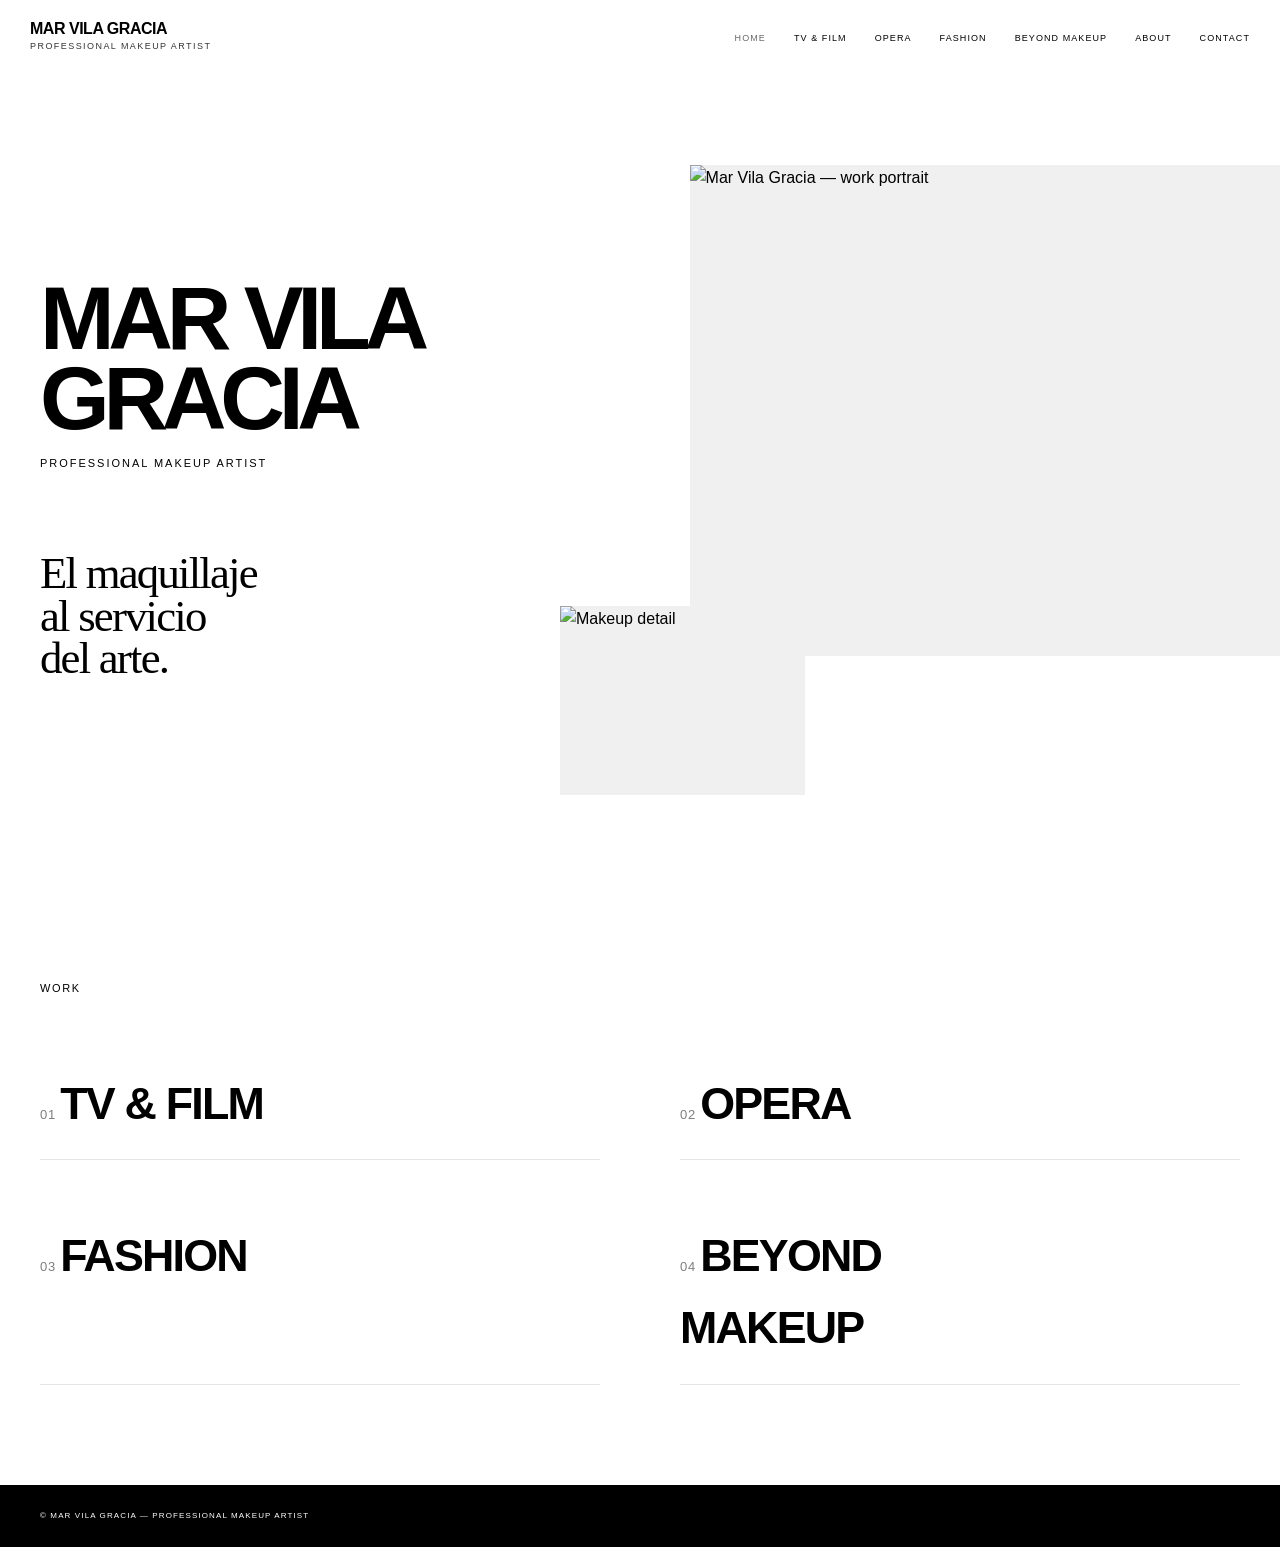
==== commit 61ea5820: "Add section comments to index.html for clarity Added section comments for header, hero, work grid, a" ====
--- a/index.html
+++ b/index.html
@@ -10,6 +10,9 @@
 </head>
 <body>
 
+  <!-- =========================================================
+  HEADER
+  ========================================================= -->
   <header class="site-header">
     <div class="header-inner">
       <div class="logo">
@@ -47,7 +50,9 @@
   </header>
 
   <main>
-    <!-- HERO -->
+    <!-- =========================================================
+    HERO
+    ========================================================= -->
     <section class="hero">
       <div class="hero-text">
         <h1>
@@ -67,30 +72,52 @@
       </div>
     </section>
 
-    <!-- WORK GRID -->
+    <!-- =========================================================
+    WORK GRID — RAMAS CON IMÁGENES DE FONDO
+    ========================================================= -->
     <section class="work-grid">
       <h2 class="section-label">WORK</h2>
       <div class="work-items">
-        <a href="tv-film.html" class="work-item">
-          <span class="work-number">01</span>
-          <span class="work-title">TV & FILM</span>
+        
+        <!-- RAMA 01: TV & FILM -->
+        <a href="tv-film.html" class="work-item work-tvfilm">
+          <div class="work-overlay">
+            <span class="work-number">01</span>
+            <span class="work-title">TV & FILM</span>
+          </div>
         </a>
-        <a href="opera.html" class="work-item">
-          <span class="work-number">02</span>
-          <span class="work-title">OPERA</span>
+
+        <!-- RAMA 02: OPERA -->
+        <a href="opera.html" class="work-item work-opera">
+          <div class="work-overlay">
+            <span class="work-number">02</span>
+            <span class="work-title">OPERA</span>
+          </div>
         </a>
-        <a href="fashion.html" class="work-item">
-          <span class="work-number">03</span>
-          <span class="work-title">FASHION</span>
+
+        <!-- RAMA 03: FASHION -->
+        <a href="fashion.html" class="work-item work-fashion">
+          <div class="work-overlay">
+            <span class="work-number">03</span>
+            <span class="work-title">FASHION</span>
+          </div>
         </a>
-        <a href="beyond-makeup.html" class="work-item">
-          <span class="work-number">04</span>
-          <span class="work-title">BEYOND MAKEUP</span>
+
+        <!-- RAMA 04: BEYOND MAKEUP -->
+        <a href="beyond-makeup.html" class="work-item work-beyond">
+          <div class="work-overlay">
+            <span class="work-number">04</span>
+            <span class="work-title">BEYOND<br>MAKEUP</span>
+          </div>
         </a>
+
       </div>
     </section>
   </main>
 
+  <!-- =========================================================
+  FOOTER
+  ========================================================= -->
   <footer class="site-footer">
     <p>© Mar Vila Gracia — Professional Makeup Artist</p>
   </footer>
--- a/style.css
+++ b/style.css
@@ -0,0 +1,927 @@
+/* =========================================================
+   RESET & BASE
+========================================================= */
+* {
+  margin: 0;
+  padding: 0;
+  box-sizing: border-box;
+}
+
+html {
+  scroll-behavior: smooth;
+}
+
+body {
+  background: #ffffff;
+  color: #000000;
+  font-family: 'Helvetica Neue', Arial, sans-serif;
+  font-weight: 300;
+  line-height: 1.6;
+  overflow-x: hidden;
+}
+
+img {
+  width: 100%;
+  height: 100%;
+  object-fit: cover;
+  display: block;
+}
+
+a {
+  color: inherit;
+  text-decoration: none;
+}
+
+/* =========================================================
+   HEADER
+========================================================= */
+.site-header {
+  position: fixed;
+  top: 0;
+  left: 0;
+  width: 100%;
+  z-index: 1000;
+  padding: 20px 30px;
+  background: transparent;
+  mix-blend-mode: difference;
+  color: #ffffff;
+  transition: background 0.3s ease;
+}
+
+.site-header.scrolled {
+  background: rgba(0, 0, 0, 0.9);
+  mix-blend-mode: normal;
+}
+
+.header-inner {
+  display: flex;
+  justify-content: space-between;
+  align-items: center;
+  max-width: 1400px;
+  margin: 0 auto;
+}
+
+.logo a {
+  display: block;
+  line-height: 1.1;
+}
+
+.logo-name {
+  display: block;
+  font-size: 16px;
+  font-weight: 700;
+  letter-spacing: -0.03em;
+  text-transform: uppercase;
+}
+
+.logo-sub {
+  display: block;
+  font-size: 9px;
+  font-weight: 400;
+  letter-spacing: 0.16em;
+  text-transform: uppercase;
+  margin-top: 4px;
+  opacity: 0.8;
+}
+
+.main-nav ul {
+  display: flex;
+  gap: 28px;
+  list-style: none;
+}
+
+.main-nav a {
+  font-size: 9px;
+  font-weight: 400;
+  letter-spacing: 0.12em;
+  text-transform: uppercase;
+  transition: opacity 0.3s ease;
+}
+
+.main-nav a:hover,
+.main-nav a.active {
+  opacity: 0.6;
+}
+
+.menu-toggle {
+  display: none;
+  flex-direction: column;
+  gap: 5px;
+  background: none;
+  border: none;
+  cursor: pointer;
+  padding: 5px;
+}
+
+.menu-toggle span {
+  display: block;
+  width: 25px;
+  height: 2px;
+  background: #ffffff;
+  transition: 0.3s ease;
+}
+
+.mobile-menu {
+  display: none;
+  position: fixed;
+  top: 0;
+  left: 0;
+  width: 100%;
+  height: 100vh;
+  background: rgba(0, 0, 0, 0.95);
+  padding: 80px 30px 40px;
+  z-index: 999;
+}
+
+.mobile-menu.open {
+  display: block;
+}
+
+.mobile-menu ul {
+  list-style: none;
+  display: flex;
+  flex-direction: column;
+  gap: 20px;
+}
+
+.mobile-menu a {
+  font-size: 24px;
+  font-weight: 300;
+  letter-spacing: 0.05em;
+  text-transform: uppercase;
+  color: #ffffff;
+}
+
+/* =========================================================
+   HERO
+========================================================= */
+.hero {
+  min-height: 100vh;
+  padding: 120px 40px 60px;
+  display: grid;
+  grid-template-columns: 40% 60%;
+  gap: 40px;
+  align-items: center;
+  max-width: 1400px;
+  margin: 0 auto;
+}
+
+.hero-text {
+  display: flex;
+  flex-direction: column;
+  justify-content: center;
+}
+
+.hero-name {
+  display: block;
+  font-size: clamp(48px, 7vw, 110px);
+  font-weight: 700;
+  line-height: 0.85;
+  letter-spacing: -0.07em;
+  text-transform: uppercase;
+}
+
+.hero-surname {
+  display: block;
+  font-size: clamp(48px, 7vw, 110px);
+  font-weight: 700;
+  line-height: 0.85;
+  letter-spacing: -0.07em;
+  text-transform: uppercase;
+  margin-top: 4px;
+}
+
+.hero-claim {
+  font-size: 11px;
+  letter-spacing: 0.18em;
+  text-transform: uppercase;
+  margin-top: 18px;
+  font-weight: 400;
+}
+
+.hero-line {
+  font-family: 'Georgia', 'Times New Roman', serif;
+  font-size: clamp(28px, 3.5vw, 58px);
+  line-height: 0.95;
+  letter-spacing: -0.04em;
+  margin-top: 80px;
+  font-weight: 400;
+}
+
+.hero-images {
+  position: relative;
+  min-height: 70vh;
+}
+
+.hero-img {
+  position: absolute;
+  background: #f0f0f0;
+  overflow: hidden;
+}
+
+.hero-img-main {
+  top: 0;
+  right: 0;
+  width: 82%;
+  height: 78%;
+}
+
+.hero-img-secondary {
+  bottom: 0;
+  left: 0;
+  width: 34%;
+  height: 30%;
+}
+
+/* =========================================================
+   WORK GRID
+========================================================= */
+.work-grid {
+  padding: 80px 40px 100px;
+  max-width: 1400px;
+  margin: 0 auto;
+}
+
+.section-label {
+  font-size: 11px;
+  font-weight: 400;
+  letter-spacing: 0.15em;
+  text-transform: uppercase;
+  margin-bottom: 50px;
+}
+
+.work-items {
+  display: grid;
+  grid-template-columns: 1fr 1fr;
+  gap: 40px 80px;
+}
+
+.work-item {
+  display: flex;
+  align-items: baseline;
+  gap: 20px;
+  padding: 20px 0;
+  border-bottom: 1px solid rgba(0, 0, 0, 0.1);
+  transition: 0.3s ease;
+}
+
+.work-item:hover {
+  padding-left: 20px;
+  border-bottom-color: #000;
+}
+
+.work-number {
+  font-size: 13px;
+  font-weight: 300;
+  letter-spacing: 0.05em;
+  opacity: 0.5;
+}
+
+.work-title {
+  font-size: clamp(24px, 3.5vw, 56px);
+  font-weight: 700;
+  letter-spacing: -0.04em;
+  text-transform: uppercase;
+}
+
+/* =========================================================
+   PAGE HEADER
+========================================================= */
+.page-header {
+  padding: 140px 40px 60px;
+  max-width: 1400px;
+  margin: 0 auto;
+}
+
+.page-header h1 {
+  font-size: clamp(56px, 10vw, 160px);
+  font-weight: 700;
+  line-height: 0.85;
+  letter-spacing: -0.07em;
+  text-transform: uppercase;
+}
+
+.page-header.dark {
+  background: #000000;
+  color: #ffffff;
+  margin: 0;
+  max-width: 100%;
+  padding: 140px 40px 80px;
+}
+
+.page-subtitle {
+  font-size: 16px;
+  font-weight: 300;
+  max-width: 650px;
+  margin-top: 25px;
+  line-height: 1.7;
+}
+
+.department {
+  font-size: 10px;
+  font-weight: 400;
+  letter-spacing: 0.18em;
+  text-transform: uppercase;
+  margin-top: 25px;
+  opacity: 0.7;
+}
+
+/* =========================================================
+   PROJECTS
+========================================================= */
+.project {
+  padding: 80px 40px;
+  max-width: 1400px;
+  margin: 0 auto;
+}
+
+.project.dark {
+  background: #000000;
+  color: #ffffff;
+  max-width: 100%;
+  padding: 80px 40px;
+}
+
+.project-header {
+  margin-bottom: 40px;
+}
+
+.project-header h2 {
+  font-size: clamp(28px, 4vw, 64px);
+  font-weight: 700;
+  letter-spacing: -0.04em;
+  text-transform: uppercase;
+  line-height: 1;
+}
+
+.project-tags {
+  font-size: 11px;
+  font-weight: 400;
+  letter-spacing: 0.12em;
+  text-transform: uppercase;
+  margin-top: 10px;
+  opacity: 0.6;
+}
+
+.project-hero {
+  height: 70vh;
+  background: #f0f0f0;
+  margin-bottom: 40px;
+  overflow: hidden;
+}
+
+.project-hero img {
+  object-fit: cover;
+}
+
+.project-grid {
+  display: grid;
+  gap: 20px;
+  margin-bottom: 30px;
+}
+
+.project-grid.two-col {
+  grid-template-columns: 1fr 1fr;
+}
+
+.project-grid.three-col {
+  grid-template-columns: 1fr 1fr 1fr;
+}
+
+.project-grid figure {
+  background: #f0f0f0;
+  height: 50vh;
+  overflow: hidden;
+}
+
+.project-grid figure img {
+  object-fit: cover;
+}
+
+.project-description {
+  font-size: 15px;
+  font-weight: 300;
+  line-height: 1.8;
+  max-width: 700px;
+  margin-top: 20px;
+}
+
+/* =========================================================
+   OPERA SERVICES
+========================================================= */
+.opera-services {
+  background: #000000;
+  color: #ffffff;
+  padding: 60px 40px 80px;
+}
+
+.service-list {
+  display: flex;
+  flex-wrap: wrap;
+  gap: 15px 40px;
+  max-width: 1400px;
+  margin: 0 auto;
+}
+
+.service-list span {
+  font-size: 13px;
+  font-weight: 300;
+  letter-spacing: 0.05em;
+  text-transform: uppercase;
+  opacity: 0.8;
+  padding: 8px 0;
+  border-bottom: 1px solid rgba(255, 255, 255, 0.1);
+}
+
+/* =========================================================
+   SPECIAL PIECE (OPERA)
+========================================================= */
+.special-piece {
+  margin: 40px 0;
+}
+
+.special-piece figure {
+  background: #1a1a1a;
+  max-height: 60vh;
+  overflow: hidden;
+}
+
+.special-piece figcaption {
+  font-size: 11px;
+  letter-spacing: 0.12em;
+  text-transform: uppercase;
+  margin-top: 12px;
+  opacity: 0.6;
+}
+
+/* =========================================================
+   FASHION CATEGORIES
+========================================================= */
+.fashion-categories {
+  display: flex;
+  gap: 30px;
+  margin-top: 25px;
+  flex-wrap: wrap;
+}
+
+.fashion-categories span {
+  font-size: 11px;
+  font-weight: 400;
+  letter-spacing: 0.12em;
+  text-transform: uppercase;
+  opacity: 0.6;
+}
+
+/* =========================================================
+   MASONRY GRID (FASHION)
+========================================================= */
+.masonry-grid {
+  display: grid;
+  grid-template-columns: repeat(2, 1fr);
+  gap: 20px;
+  margin: 40px 0;
+}
+
+.masonry-item {
+  background: #f0f0f0;
+  overflow: hidden;
+}
+
+.masonry-item:first-child {
+  grid-row: span 2;
+  height: 80vh;
+}
+
+.masonry-item:not(:first-child) {
+  height: 38vh;
+}
+
+/* =========================================================
+   HEADPIECE GALLERY
+========================================================= */
+.headpiece-gallery {
+  display: grid;
+  grid-template-columns: 60% 40%;
+  gap: 20px;
+  margin: 40px 0;
+}
+
+.headpiece-main {
+  height: 70vh;
+  background: #f0f0f0;
+  overflow: hidden;
+}
+
+.headpiece-thumbnails {
+  display: flex;
+  flex-direction: column;
+  gap: 20px;
+}
+
+.headpiece-thumbnails figure {
+  height: 33vh;
+  background: #f0f0f0;
+  overflow: hidden;
+}
+
+/* =========================================================
+   ARCHIVE GRID (BEYOND MAKEUP)
+========================================================= */
+.archive-grid {
+  display: grid;
+  grid-template-columns: repeat(3, 1fr);
+  gap: 15px;
+  margin: 40px 0;
+}
+
+.archive-grid figure {
+  height: 30vh;
+  background: #f0f0f0;
+  overflow: hidden;
+}
+
+.archive-grid figure:first-child {
+  grid-column: span 2;
+  height: 40vh;
+}
+
+/* =========================================================
+   ABOUT PAGE
+========================================================= */
+.about-page {
+  padding: 120px 40px 60px;
+  max-width: 1400px;
+  margin: 0 auto;
+}
+
+.about-layout {
+  display: grid;
+  grid-template-columns: 45% 55%;
+  gap: 60px;
+  align-items: start;
+}
+
+.about-image {
+  height: 70vh;
+  background: #f0f0f0;
+  overflow: hidden;
+}
+
+.about-image img {
+  object-fit: cover;
+}
+
+.about-content h1 {
+  font-size: clamp(42px, 6vw, 100px);
+  font-weight: 700;
+  line-height: 0.85;
+  letter-spacing: -0.07em;
+  text-transform: uppercase;
+  margin-bottom: 40px;
+}
+
+.about-text {
+  font-size: 16px;
+  font-weight: 300;
+  line-height: 1.8;
+  max-width: 580px;
+}
+
+.about-text p + p {
+  margin-top: 24px;
+}
+
+.skills-section {
+  margin-top: 50px;
+  padding-top: 30px;
+  border-top: 1px solid #000000;
+}
+
+.skills-section h2 {
+  font-size: 11px;
+  font-weight: 400;
+  letter-spacing: 0.15em;
+  text-transform: uppercase;
+  margin-bottom: 18px;
+}
+
+.skills-list {
+  display: flex;
+  flex-wrap: wrap;
+  gap: 12px 30px;
+  font-size: 18px;
+  font-weight: 300;
+  text-transform: uppercase;
+  letter-spacing: 0.05em;
+}
+
+/* =========================================================
+   CONTACT PAGE
+========================================================= */
+.contact-page {
+  min-height: 100vh;
+  background: #000000;
+  color: #ffffff;
+  display: flex;
+  flex-direction: column;
+  justify-content: space-between;
+  padding: 120px 40px 40px;
+}
+
+.contact-content {
+  max-width: 1100px;
+  margin: 0 auto;
+  width: 100%;
+  flex: 1;
+  display: flex;
+  flex-direction: column;
+  justify-content: center;
+}
+
+.contact-content h1 {
+  font-size: clamp(60px, 11vw, 180px);
+  font-weight: 700;
+  line-height: 0.8;
+  letter-spacing: -0.08em;
+  text-transform: uppercase;
+  margin-bottom: 60px;
+}
+
+.contact-links {
+  display: flex;
+  flex-wrap: wrap;
+  gap: 50px;
+}
+
+.contact-link {
+  display: flex;
+  flex-direction: column;
+  gap: 5px;
+  font-size: 13px;
+  font-weight: 400;
+  letter-spacing: 0.13em;
+  text-transform: uppercase;
+  padding-bottom: 8px;
+  border-bottom: 1px solid rgba(255, 255, 255, 0.3);
+  transition: 0.3s ease;
+}
+
+.contact-link:hover {
+  border-bottom-color: #ffffff;
+  opacity: 0.7;
+}
+
+.contact-detail {
+  font-size: 10px;
+  font-weight: 300;
+  letter-spacing: 0.08em;
+  opacity: 0.5;
+  text-transform: none;
+}
+
+.contact-nav {
+  margin-top: 60px;
+}
+
+/* =========================================================
+   PAGE NAVIGATION
+========================================================= */
+.page-nav {
+  display: flex;
+  justify-content: space-between;
+  align-items: center;
+  padding: 40px;
+  max-width: 1400px;
+  margin: 0 auto;
+  border-top: 1px solid rgba(0, 0, 0, 0.1);
+}
+
+.page-nav.dark {
+  border-top-color: rgba(255, 255, 255, 0.1);
+}
+
+.nav-back,
+.nav-next {
+  font-size: 10px;
+  font-weight: 400;
+  letter-spacing: 0.12em;
+  text-transform: uppercase;
+  transition: 0.3s ease;
+}
+
+.nav-back:hover,
+.nav-next:hover {
+  opacity: 0.5;
+}
+
+/* =========================================================
+   FOOTER
+========================================================= */
+.site-footer {
+  padding: 25px 40px;
+  background: #000000;
+  color: #ffffff;
+  display: flex;
+  justify-content: space-between;
+  font-size: 8px;
+  letter-spacing: 0.14em;
+  text-transform: uppercase;
+  font-weight: 300;
+}
+
+.site-footer.dark {
+  background: transparent;
+  color: #ffffff;
+}
+
+/* =========================================================
+   RESPONSIVE
+========================================================= */
+@media (max-width: 1024px) {
+  .hero {
+    grid-template-columns: 1fr;
+    gap: 60px;
+  }
+  
+  .hero-images {
+    min-height: 60vh;
+  }
+  
+  .hero-img-main {
+    width: 80%;
+    height: 70%;
+  }
+  
+  .hero-img-secondary {
+    width: 40%;
+    height: 28%;
+  }
+  
+  .about-layout {
+    grid-template-columns: 1fr;
+    gap: 40px;
+  }
+  
+  .about-image {
+    height: 50vh;
+  }
+  
+  .headpiece-gallery {
+    grid-template-columns: 1fr;
+  }
+  
+  .headpiece-main {
+    height: 50vh;
+  }
+  
+  .headpiece-thumbnails {
+    flex-direction: row;
+  }
+  
+  .headpiece-thumbnails figure {
+    height: 30vh;
+    flex: 1;
+  }
+}
+
+@media (max-width: 768px) {
+  .site-header {
+    padding: 15px 20px;
+  }
+  
+  .main-nav {
+    display: none;
+  }
+  
+  .menu-toggle {
+    display: flex;
+  }
+  
+  .hero {
+    padding: 100px 20px 40px;
+    gap: 40px;
+  }
+  
+  .hero-line {
+    margin-top: 50px;
+  }
+  
+  .work-items {
+    grid-template-columns: 1fr;
+    gap: 20px;
+  }
+  
+  .project-grid.two-col,
+  .project-grid.three-col {
+    grid-template-columns: 1fr;
+  }
+  
+  .project-grid figure {
+    height: 40vh;
+  }
+  
+  .page-header {
+    padding: 120px 20px 40px;
+  }
+  
+  .project {
+    padding: 50px 20px;
+  }
+  
+  .project.dark {
+    padding: 50px 20px;
+  }
+  
+  .masonry-grid {
+    grid-template-columns: 1fr;
+  }
+  
+  .masonry-item:first-child {
+    grid-row: span 1;
+    height: 50vh;
+  }
+  
+  .masonry-item:not(:first-child) {
+    height: 40vh;
+  }
+  
+  .archive-grid {
+    grid-template-columns: 1fr 1fr;
+  }
+  
+  .archive-grid figure:first-child {
+    grid-column: span 2;
+    height: 30vh;
+  }
+  
+  .archive-grid figure:not(:first-child) {
+    height: 25vh;
+  }
+  
+  .contact-page {
+    padding: 100px 20px 30px;
+  }
+  
+  .contact-links {
+    flex-direction: column;
+    gap: 25px;
+  }
+  
+  .page-nav {
+    flex-direction: column;
+    gap: 15px;
+    padding: 30px 20px;
+  }
+  
+  .site-footer {
+    flex-direction: column;
+    gap: 8px;
+    padding: 20px;
+    text-align: center;
+  }
+  
+  .opera-services {
+    padding: 40px 20px 60px;
+  }
+  
+  .service-list {
+    gap: 10px 20px;
+  }
+}
+
+@media (max-width: 480px) {
+  .hero-img-main {
+    width: 85%;
+    height: 65%;
+  }
+  
+  .hero-img-secondary {
+    width: 45%;
+    height: 25%;
+  }
+  
+  .project-hero {
+    height: 50vh;
+  }
+  
+  .headpiece-thumbnails {
+    flex-direction: column;
+  }
+  
+  .headpiece-thumbnails figure {
+    height: 25vh;
+  }
+  
+  .archive-grid {
+    grid-template-columns: 1fr;
+  }
+  
+  .archive-grid figure:first-child {
+    grid-column: span 1;
+    height: 30vh;
+  }
+  
+  .archive-grid figure:not(:first-child) {
+    height: 25vh;
+  }
+}
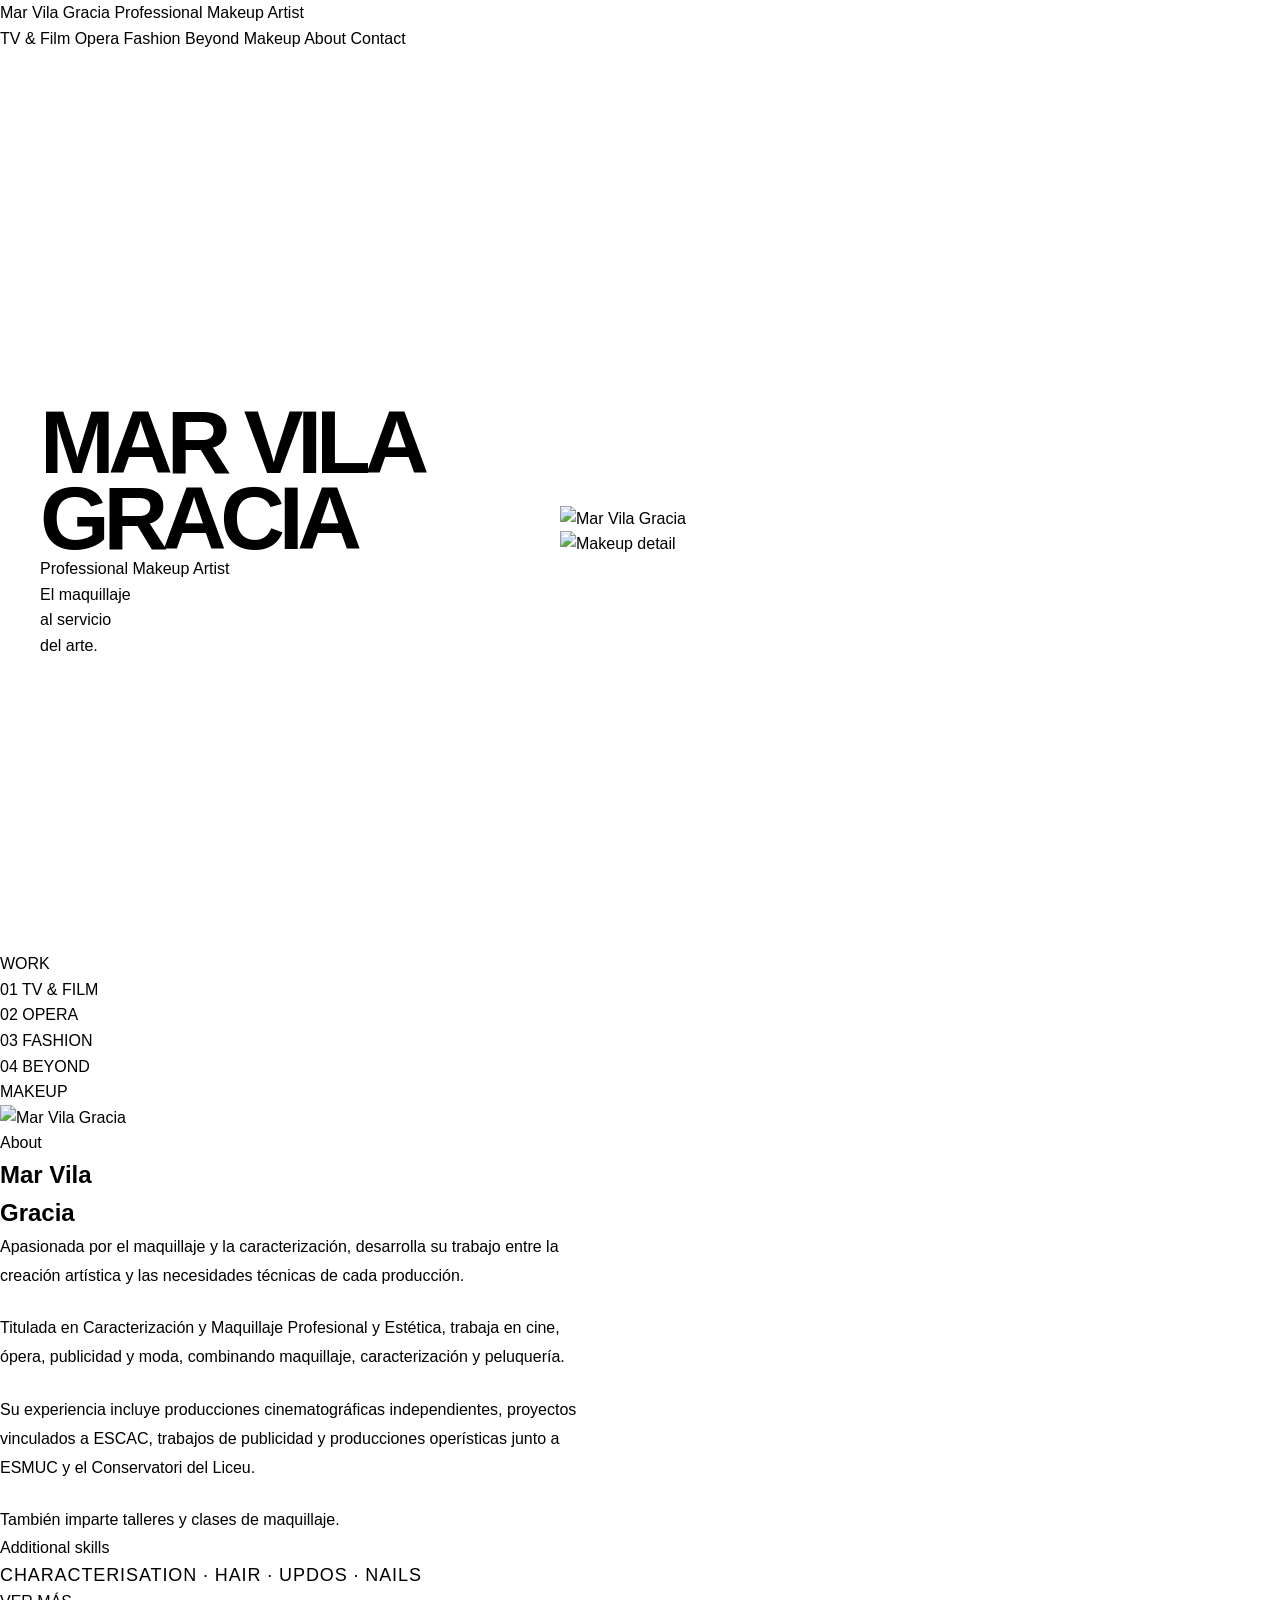
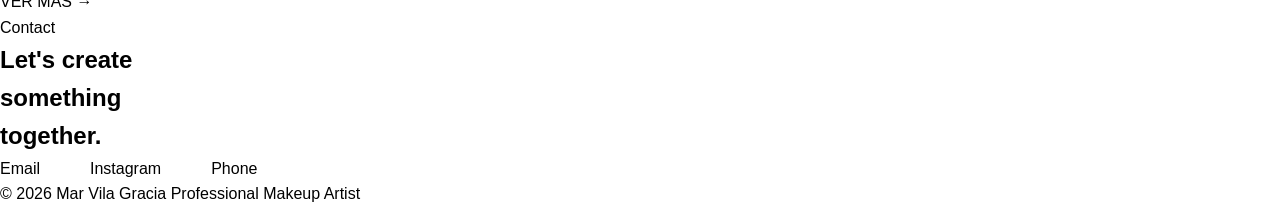
==== commit dae1fa18: "Refactor index.html for improved structure and content" ====
--- a/index.html
+++ b/index.html
@@ -1,5 +1,5 @@
 <!DOCTYPE html>
-<html lang="en">
+<html lang="es">
 <head>
   <meta charset="UTF-8" />
   <meta name="viewport" content="width=device-width, initial-scale=1.0" />
@@ -13,113 +13,154 @@
   <!-- =========================================================
   HEADER
   ========================================================= -->
-  <header class="site-header">
-    <div class="header-inner">
-      <div class="logo">
-        <a href="index.html">
-          <span class="logo-name">MAR VILA GRACIA</span>
-          <span class="logo-sub">Professional Makeup Artist</span>
-        </a>
-      </div>
-      <nav class="main-nav" aria-label="Main navigation">
-        <ul>
-          <li><a href="index.html" class="active">HOME</a></li>
-          <li><a href="tv-film.html">TV & FILM</a></li>
-          <li><a href="opera.html">OPERA</a></li>
-          <li><a href="fashion.html">FASHION</a></li>
-          <li><a href="beyond-makeup.html">BEYOND MAKEUP</a></li>
-          <li><a href="about.html">ABOUT</a></li>
-          <li><a href="contact.html">CONTACT</a></li>
-        </ul>
-      </nav>
-      <button class="menu-toggle" aria-label="Toggle menu" aria-expanded="false">
-        <span></span><span></span><span></span>
-      </button>
-    </div>
-    <div class="mobile-menu" aria-hidden="true">
-      <ul>
-        <li><a href="index.html">HOME</a></li>
-        <li><a href="tv-film.html">TV & FILM</a></li>
-        <li><a href="opera.html">OPERA</a></li>
-        <li><a href="fashion.html">FASHION</a></li>
-        <li><a href="beyond-makeup.html">BEYOND MAKEUP</a></li>
-        <li><a href="about.html">ABOUT</a></li>
-        <li><a href="contact.html">CONTACT</a></li>
-      </ul>
-    </div>
+  <header>
+    <a href="index.html" class="logo">
+      Mar Vila Gracia
+      <span>Professional Makeup Artist</span>
+    </a>
+    <nav>
+      <a href="tv-film.html">TV & Film</a>
+      <a href="opera.html">Opera</a>
+      <a href="fashion.html">Fashion</a>
+      <a href="beyond-makeup.html">Beyond Makeup</a>
+      <a href="about.html">About</a>
+      <a href="contact.html">Contact</a>
+    </nav>
   </header>
 
   <main>
+
     <!-- =========================================================
     HERO
     ========================================================= -->
     <section class="hero">
-      <div class="hero-text">
-        <h1>
-          <span class="hero-name">MAR VILA</span>
-          <span class="hero-surname">GRACIA</span>
+      <div class="hero-copy">
+        <h1 class="hero-name">
+          Mar Vila<br>
+          Gracia
         </h1>
-        <p class="hero-claim">Professional Makeup Artist</p>
-        <p class="hero-line">El maquillaje<br>al servicio<br>del arte.</p>
+        <p class="hero-role">Professional Makeup Artist</p>
+        <p class="hero-statement">
+          El maquillaje<br>
+          al servicio<br>
+          del arte.
+        </p>
       </div>
-      <div class="hero-images">
-        <figure class="hero-img hero-img-main">
-          <img src="images/home/hero.jpg" alt="Mar Vila Gracia — work portrait" />
-        </figure>
-        <figure class="hero-img hero-img-secondary">
+      <div class="hero-visual">
+        <div class="hero-main-image">
+          <!-- Aquí irá tu fotografía principal -->
+          <img src="images/home/hero.jpg" alt="Mar Vila Gracia" />
+        </div>
+        <div class="hero-secondary-image">
+          <!-- Aquí irá tu segunda fotografía -->
           <img src="images/home/hero-2.jpg" alt="Makeup detail" />
-        </figure>
+        </div>
       </div>
     </section>
 
     <!-- =========================================================
-    WORK GRID — RAMAS CON IMÁGENES DE FONDO
+    WORK — RAMAS CON IMÁGENES DE FONDO
     ========================================================= -->
-    <section class="work-grid">
-      <h2 class="section-label">WORK</h2>
-      <div class="work-items">
+    <section class="work-ramas">
+      <p class="section-index">WORK</p>
+      <div class="ramas-grid">
         
         <!-- RAMA 01: TV & FILM -->
-        <a href="tv-film.html" class="work-item work-tvfilm">
-          <div class="work-overlay">
-            <span class="work-number">01</span>
-            <span class="work-title">TV & FILM</span>
+        <a href="tv-film.html" class="rama-item rama-tvfilm">
+          <div class="rama-overlay">
+            <span class="rama-number">01</span>
+            <span class="rama-title">TV & FILM</span>
           </div>
         </a>
 
         <!-- RAMA 02: OPERA -->
-        <a href="opera.html" class="work-item work-opera">
-          <div class="work-overlay">
-            <span class="work-number">02</span>
-            <span class="work-title">OPERA</span>
+        <a href="opera.html" class="rama-item rama-opera">
+          <div class="rama-overlay">
+            <span class="rama-number">02</span>
+            <span class="rama-title">OPERA</span>
           </div>
         </a>
 
         <!-- RAMA 03: FASHION -->
-        <a href="fashion.html" class="work-item work-fashion">
-          <div class="work-overlay">
-            <span class="work-number">03</span>
-            <span class="work-title">FASHION</span>
+        <a href="fashion.html" class="rama-item rama-fashion">
+          <div class="rama-overlay">
+            <span class="rama-number">03</span>
+            <span class="rama-title">FASHION</span>
           </div>
         </a>
 
         <!-- RAMA 04: BEYOND MAKEUP -->
-        <a href="beyond-makeup.html" class="work-item work-beyond">
-          <div class="work-overlay">
-            <span class="work-number">04</span>
-            <span class="work-title">BEYOND<br>MAKEUP</span>
+        <a href="beyond-makeup.html" class="rama-item rama-beyond">
+          <div class="rama-overlay">
+            <span class="rama-number">04</span>
+            <span class="rama-title">BEYOND<br>MAKEUP</span>
           </div>
         </a>
 
       </div>
     </section>
+
+    <!-- =========================================================
+    ABOUT (VERSIÓN COMPACTA EN HOME)
+    ========================================================= -->
+    <section class="about-home">
+      <div class="about-home-layout">
+        <div class="about-home-image">
+          <img src="images/home/about.jpg" alt="Mar Vila Gracia" />
+        </div>
+        <div class="about-home-copy">
+          <p class="about-small-title">About</p>
+          <h2 class="about-name">Mar Vila<br>Gracia</h2>
+          <div class="about-text">
+            <p>
+              Apasionada por el maquillaje y la caracterización, desarrolla su trabajo entre la creación artística y las necesidades técnicas de cada producción.
+            </p>
+            <p>
+              Titulada en Caracterización y Maquillaje Profesional y Estética, trabaja en cine, ópera, publicidad y moda, combinando maquillaje, caracterización y peluquería.
+            </p>
+            <p>
+              Su experiencia incluye producciones cinematográficas independientes, proyectos vinculados a ESCAC, trabajos de publicidad y producciones operísticas junto a ESMUC y el Conservatori del Liceu.
+            </p>
+            <p>
+              También imparte talleres y clases de maquillaje.
+            </p>
+          </div>
+          <div class="skills">
+            <p class="skills-title">Additional skills</p>
+            <p class="skills-list">Characterisation · Hair · Updos · Nails</p>
+          </div>
+          <a href="about.html" class="ver-mas">VER MÁS →</a>
+        </div>
+      </div>
+    </section>
+
+    <!-- =========================================================
+    CONTACT (VERSIÓN COMPACTA EN HOME)
+    ========================================================= -->
+    <section class="contact-home">
+      <div class="contact-home-content">
+        <p class="section-index">Contact</p>
+        <h2 class="contact-title">
+          Let's create<br>
+          something<br>
+          together.
+        </h2>
+        <div class="contact-links">
+          <a href="mailto:TUEMAIL@EJEMPLO.COM">Email</a>
+          <a href="https://instagram.com/TUUSUARIO" target="_blank" rel="noopener">Instagram</a>
+          <a href="tel:+34XXXXXXXXX">Phone</a>
+        </div>
+      </div>
+    </section>
+
   </main>
 
   <!-- =========================================================
   FOOTER
   ========================================================= -->
-  <footer class="site-footer">
-    <p>© Mar Vila Gracia — Professional Makeup Artist</p>
+  <footer>
+    <span>© 2026 Mar Vila Gracia</span>
+    <span>Professional Makeup Artist</span>
   </footer>
 
   <script src="script.js"></script>
--- a/style.css
+++ b/style.css
@@ -920,7 +920,133 @@
     grid-column: span 1;
     height: 30vh;
   }
-  
+  /* =========================================================
+   WORK GRID — RAMAS CON IMÁGENES DE FONDO
+========================================================= */
+.work-grid {
+  padding: 80px 40px 100px;
+  max-width: 1400px;
+  margin: 0 auto;
+}
+
+.section-label {
+  font-size: 11px;
+  font-weight: 400;
+  letter-spacing: 0.15em;
+  text-transform: uppercase;
+  margin-bottom: 50px;
+  opacity: 0.6;
+}
+
+.work-items {
+  display: grid;
+  grid-template-columns: 1fr 1fr;
+  gap: 20px;
+}
+
+.work-item {
+  position: relative;
+  height: 380px;
+  background-size: cover;
+  background-position: center;
+  background-color: #111;
+  overflow: hidden;
+  transition: transform 0.5s ease;
+  text-decoration: none;
+  color: #ffffff;
+}
+
+.work-item:hover {
+  transform: scale(1.02);
+}
+
+/* IMÁGENES DE FONDO PARA CADA RAMA */
+.work-tvfilm {
+  background-image: url('images/home/rama-tvfilm.jpg');
+}
+
+.work-opera {
+  background-image: url('images/home/rama-opera.jpg');
+}
+
+.work-fashion {
+  background-image: url('images/home/rama-fashion.jpg');
+}
+
+.work-beyond {
+  background-image: url('images/home/rama-beyond.jpg');
+}
+
+/* OVERLAY OSCURO PARA LEGIBILIDAD */
+.work-overlay {
+  position: absolute;
+  bottom: 0;
+  left: 0;
+  right: 0;
+  padding: 30px 35px;
+  background: linear-gradient(to top, rgba(0,0,0,0.85) 0%, rgba(0,0,0,0) 100%);
+  display: flex;
+  align-items: flex-end;
+  gap: 20px;
+  height: 100%;
+}
+
+.work-number {
+  font-size: 14px;
+  font-weight: 300;
+  letter-spacing: 0.08em;
+  opacity: 0.6;
+  align-self: flex-end;
+  padding-bottom: 8px;
+}
+
+.work-title {
+  font-size: clamp(32px, 4vw, 64px);
+  font-weight: 700;
+  letter-spacing: -0.04em;
+  text-transform: uppercase;
+  line-height: 0.9;
+}
+
+/* =========================================================
+   RESPONSIVE - RAMAS
+========================================================= */
+@media (max-width: 768px) {
+  .work-items {
+    grid-template-columns: 1fr;
+    gap: 15px;
+  }
+
+  .work-item {
+    height: 280px;
+  }
+
+  .work-overlay {
+    padding: 25px 25px;
+  }
+
+  .work-title {
+    font-size: 32px;
+  }
+}
+
+@media (max-width: 480px) {
+  .work-item {
+    height: 220px;
+  }
+
+  .work-overlay {
+    padding: 20px 20px;
+  }
+
+  .work-title {
+    font-size: 26px;
+  }
+
+  .work-number {
+    font-size: 12px;
+  }
+}
   .archive-grid figure:not(:first-child) {
     height: 25vh;
   }
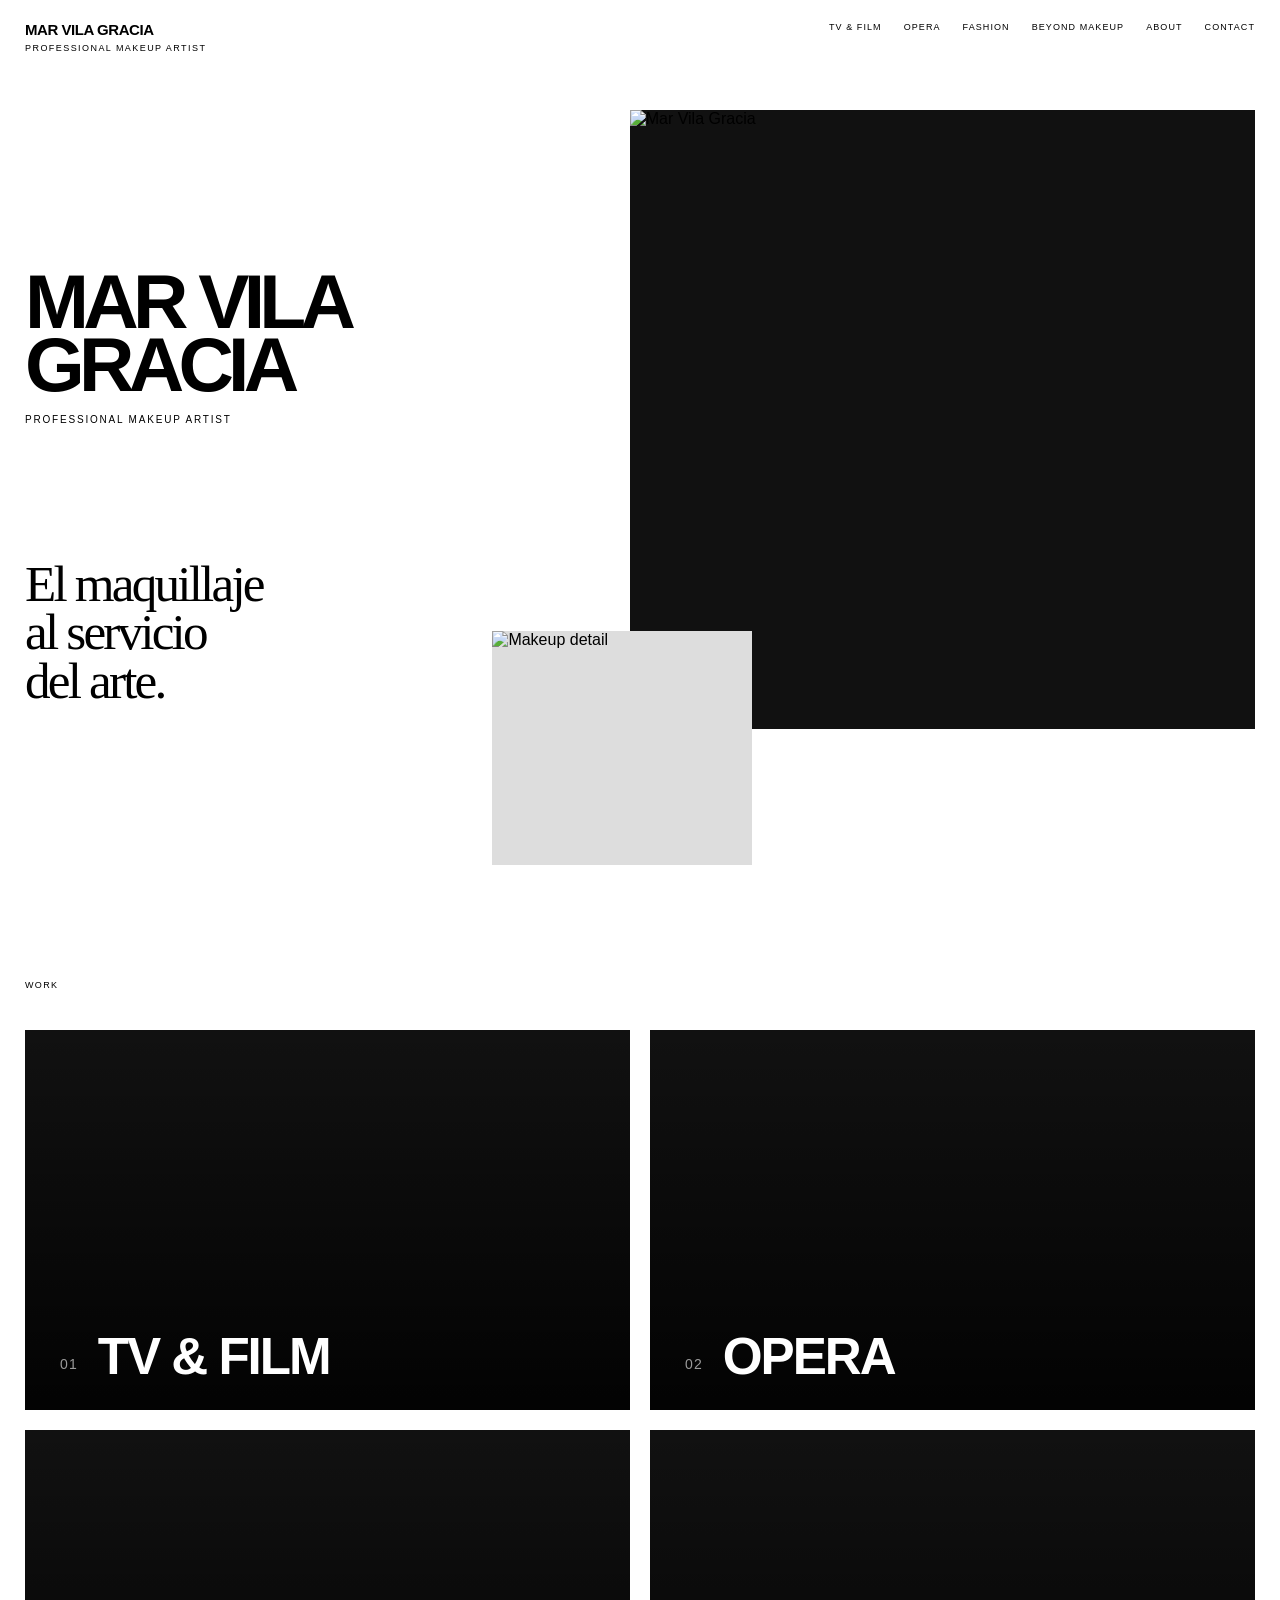
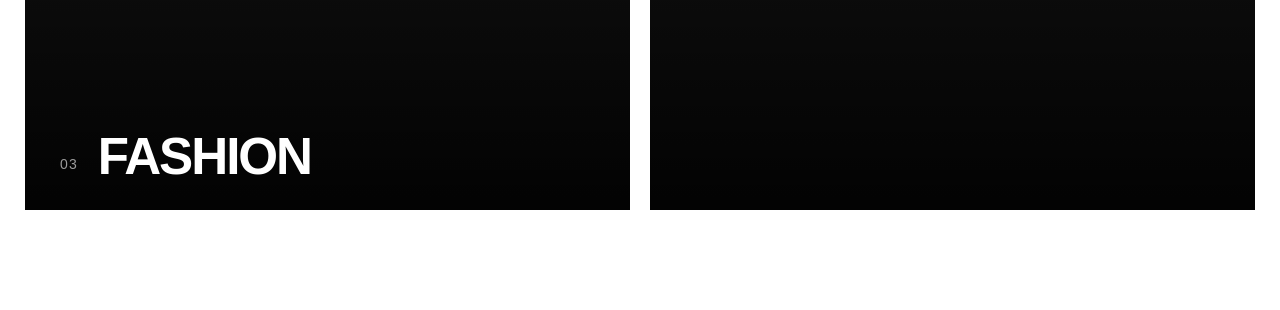
==== commit 57b02284: "Clean up index.html by removing comments Removed commented sections for clarity and organization." ====
--- a/index.html
+++ b/index.html
@@ -48,11 +48,9 @@
       </div>
       <div class="hero-visual">
         <div class="hero-main-image">
-          <!-- Aquí irá tu fotografía principal -->
           <img src="images/home/hero.jpg" alt="Mar Vila Gracia" />
         </div>
         <div class="hero-secondary-image">
-          <!-- Aquí irá tu segunda fotografía -->
           <img src="images/home/hero-2.jpg" alt="Makeup detail" />
         </div>
       </div>
@@ -65,7 +63,6 @@
       <p class="section-index">WORK</p>
       <div class="ramas-grid">
         
-        <!-- RAMA 01: TV & FILM -->
         <a href="tv-film.html" class="rama-item rama-tvfilm">
           <div class="rama-overlay">
             <span class="rama-number">01</span>
@@ -73,7 +70,6 @@
           </div>
         </a>
 
-        <!-- RAMA 02: OPERA -->
         <a href="opera.html" class="rama-item rama-opera">
           <div class="rama-overlay">
             <span class="rama-number">02</span>
@@ -81,7 +77,6 @@
           </div>
         </a>
 
-        <!-- RAMA 03: FASHION -->
         <a href="fashion.html" class="rama-item rama-fashion">
           <div class="rama-overlay">
             <span class="rama-number">03</span>
@@ -89,80 +84,6 @@
           </div>
         </a>
 
-        <!-- RAMA 04: BEYOND MAKEUP -->
         <a href="beyond-makeup.html" class="rama-item rama-beyond">
           <div class="rama-overlay">
-            <span class="rama-number">04</span>
-            <span class="rama-title">BEYOND<br>MAKEUP</span>
-          </div>
-        </a>
-
-      </div>
-    </section>
-
-    <!-- =========================================================
-    ABOUT (VERSIÓN COMPACTA EN HOME)
-    ========================================================= -->
-    <section class="about-home">
-      <div class="about-home-layout">
-        <div class="about-home-image">
-          <img src="images/home/about.jpg" alt="Mar Vila Gracia" />
-        </div>
-        <div class="about-home-copy">
-          <p class="about-small-title">About</p>
-          <h2 class="about-name">Mar Vila<br>Gracia</h2>
-          <div class="about-text">
-            <p>
-              Apasionada por el maquillaje y la caracterización, desarrolla su trabajo entre la creación artística y las necesidades técnicas de cada producción.
-            </p>
-            <p>
-              Titulada en Caracterización y Maquillaje Profesional y Estética, trabaja en cine, ópera, publicidad y moda, combinando maquillaje, caracterización y peluquería.
-            </p>
-            <p>
-              Su experiencia incluye producciones cinematográficas independientes, proyectos vinculados a ESCAC, trabajos de publicidad y producciones operísticas junto a ESMUC y el Conservatori del Liceu.
-            </p>
-            <p>
-              También imparte talleres y clases de maquillaje.
-            </p>
-          </div>
-          <div class="skills">
-            <p class="skills-title">Additional skills</p>
-            <p class="skills-list">Characterisation · Hair · Updos · Nails</p>
-          </div>
-          <a href="about.html" class="ver-mas">VER MÁS →</a>
-        </div>
-      </div>
-    </section>
-
-    <!-- =========================================================
-    CONTACT (VERSIÓN COMPACTA EN HOME)
-    ========================================================= -->
-    <section class="contact-home">
-      <div class="contact-home-content">
-        <p class="section-index">Contact</p>
-        <h2 class="contact-title">
-          Let's create<br>
-          something<br>
-          together.
-        </h2>
-        <div class="contact-links">
-          <a href="mailto:TUEMAIL@EJEMPLO.COM">Email</a>
-          <a href="https://instagram.com/TUUSUARIO" target="_blank" rel="noopener">Instagram</a>
-          <a href="tel:+34XXXXXXXXX">Phone</a>
-        </div>
-      </div>
-    </section>
-
-  </main>
-
-  <!-- =========================================================
-  FOOTER
-  ========================================================= -->
-  <footer>
-    <span>© 2026 Mar Vila Gracia</span>
-    <span>Professional Makeup Artist</span>
-  </footer>
-
-  <script src="script.js"></script>
-</body>
-</html>
+            <span class="rama-number">
--- a/style.css
+++ b/style.css
@@ -1,10 +1,10 @@
 /* =========================================================
-   RESET & BASE
+RESET
 ========================================================= */
 * {
+  box-sizing: border-box;
   margin: 0;
   padding: 0;
-  box-sizing: border-box;
 }
 
 html {
@@ -12,11 +12,9 @@
 }
 
 body {
-  background: #ffffff;
-  color: #000000;
-  font-family: 'Helvetica Neue', Arial, sans-serif;
-  font-weight: 300;
-  line-height: 1.6;
+  background: #fff;
+  color: #000;
+  font-family: Arial, Helvetica, sans-serif;
   overflow-x: hidden;
 }
 
@@ -33,262 +31,338 @@
 }
 
 /* =========================================================
-   HEADER
-========================================================= */
-.site-header {
+HEADER
+========================================================= */
+header {
   position: fixed;
+  z-index: 100;
   top: 0;
   left: 0;
   width: 100%;
-  z-index: 1000;
-  padding: 20px 30px;
-  background: transparent;
+  display: flex;
+  justify-content: space-between;
+  align-items: flex-start;
+  padding: 22px 25px;
   mix-blend-mode: difference;
-  color: #ffffff;
-  transition: background 0.3s ease;
-}
-
-.site-header.scrolled {
-  background: rgba(0, 0, 0, 0.9);
-  mix-blend-mode: normal;
-}
-
-.header-inner {
-  display: flex;
-  justify-content: space-between;
-  align-items: center;
-  max-width: 1400px;
-  margin: 0 auto;
-}
-
-.logo a {
+  color: white;
+}
+
+.logo {
+  font-size: 15px;
+  line-height: 1;
+  font-weight: 700;
+  text-transform: uppercase;
+  letter-spacing: -0.03em;
+}
+
+.logo span {
   display: block;
-  line-height: 1.1;
-}
-
-.logo-name {
-  display: block;
-  font-size: 16px;
-  font-weight: 700;
-  letter-spacing: -0.03em;
-  text-transform: uppercase;
-}
-
-.logo-sub {
-  display: block;
+  margin-top: 7px;
   font-size: 9px;
   font-weight: 400;
   letter-spacing: 0.16em;
-  text-transform: uppercase;
-  margin-top: 4px;
-  opacity: 0.8;
-}
-
-.main-nav ul {
-  display: flex;
-  gap: 28px;
-  list-style: none;
-}
-
-.main-nav a {
+}
+
+nav {
+  display: flex;
+  gap: 22px;
   font-size: 9px;
-  font-weight: 400;
+  text-transform: uppercase;
   letter-spacing: 0.12em;
-  text-transform: uppercase;
-  transition: opacity 0.3s ease;
-}
-
-.main-nav a:hover,
-.main-nav a.active {
-  opacity: 0.6;
-}
-
-.menu-toggle {
-  display: none;
-  flex-direction: column;
-  gap: 5px;
-  background: none;
-  border: none;
-  cursor: pointer;
-  padding: 5px;
-}
-
-.menu-toggle span {
-  display: block;
-  width: 25px;
-  height: 2px;
-  background: #ffffff;
-  transition: 0.3s ease;
-}
-
-.mobile-menu {
-  display: none;
-  position: fixed;
-  top: 0;
-  left: 0;
-  width: 100%;
-  height: 100vh;
-  background: rgba(0, 0, 0, 0.95);
-  padding: 80px 30px 40px;
-  z-index: 999;
-}
-
-.mobile-menu.open {
-  display: block;
-}
-
-.mobile-menu ul {
-  list-style: none;
-  display: flex;
-  flex-direction: column;
-  gap: 20px;
-}
-
-.mobile-menu a {
-  font-size: 24px;
-  font-weight: 300;
-  letter-spacing: 0.05em;
-  text-transform: uppercase;
-  color: #ffffff;
-}
-
-/* =========================================================
-   HERO
+}
+
+nav a:hover {
+  text-decoration: underline;
+}
+
+/* =========================================================
+HERO
 ========================================================= */
 .hero {
   min-height: 100vh;
-  padding: 120px 40px 60px;
+  padding: 110px 25px 35px;
   display: grid;
-  grid-template-columns: 40% 60%;
-  gap: 40px;
-  align-items: center;
-  max-width: 1400px;
-  margin: 0 auto;
-}
-
-.hero-text {
+  grid-template-columns: 38% 62%;
+  position: relative;
+}
+
+.hero-copy {
   display: flex;
   flex-direction: column;
   justify-content: center;
+  padding-right: 6vw;
 }
 
 .hero-name {
-  display: block;
-  font-size: clamp(48px, 7vw, 110px);
+  font-size: clamp(42px, 6vw, 95px);
+  line-height: 0.82;
+  letter-spacing: -0.075em;
   font-weight: 700;
-  line-height: 0.85;
-  letter-spacing: -0.07em;
-  text-transform: uppercase;
-}
-
-.hero-surname {
-  display: block;
-  font-size: clamp(48px, 7vw, 110px);
-  font-weight: 700;
-  line-height: 0.85;
-  letter-spacing: -0.07em;
-  text-transform: uppercase;
-  margin-top: 4px;
-}
-
-.hero-claim {
-  font-size: 11px;
+  text-transform: uppercase;
+}
+
+.hero-role {
+  margin-top: 18px;
+  font-size: 10px;
   letter-spacing: 0.18em;
   text-transform: uppercase;
-  margin-top: 18px;
-  font-weight: 400;
-}
-
-.hero-line {
-  font-family: 'Georgia', 'Times New Roman', serif;
-  font-size: clamp(28px, 3.5vw, 58px);
+}
+
+.hero-statement {
+  margin-top: 15vh;
+  font-family: Georgia, "Times New Roman", serif;
+  font-size: clamp(34px, 4vw, 66px);
   line-height: 0.95;
-  letter-spacing: -0.04em;
-  margin-top: 80px;
-  font-weight: 400;
-}
-
-.hero-images {
+  letter-spacing: -0.055em;
+}
+
+.hero-visual {
   position: relative;
-  min-height: 70vh;
-}
-
-.hero-img {
+  min-height: calc(100vh - 145px);
+}
+
+.hero-main-image {
   position: absolute;
-  background: #f0f0f0;
-  overflow: hidden;
-}
-
-.hero-img-main {
   top: 0;
   right: 0;
   width: 82%;
-  height: 78%;
-}
-
-.hero-img-secondary {
+  height: 82%;
+  background: #111;
+}
+
+.hero-secondary-image {
+  position: absolute;
   bottom: 0;
   left: 0;
   width: 34%;
-  height: 30%;
-}
-
-/* =========================================================
-   WORK GRID
-========================================================= */
-.work-grid {
-  padding: 80px 40px 100px;
+  height: 31%;
+  background: #ddd;
+}
+
+/* =========================================================
+WORK — RAMAS CON IMÁGENES DE FONDO
+========================================================= */
+.work-ramas {
+  padding: 80px 25px 100px;
+}
+
+.section-index {
+  font-size: 9px;
+  text-transform: uppercase;
+  letter-spacing: 0.15em;
+  margin-bottom: 40px;
+}
+
+.ramas-grid {
+  display: grid;
+  grid-template-columns: 1fr 1fr;
+  gap: 20px;
+}
+
+.rama-item {
+  position: relative;
+  height: 380px;
+  background-size: cover;
+  background-position: center;
+  background-color: #111;
+  overflow: hidden;
+  transition: transform 0.4s ease;
+  cursor: pointer;
+}
+
+.rama-item:hover {
+  transform: scale(1.02);
+}
+
+.rama-tvfilm {
+  background-image: url('images/home/rama-tvfilm.jpg');
+}
+
+.rama-opera {
+  background-image: url('images/home/rama-opera.jpg');
+}
+
+.rama-fashion {
+  background-image: url('images/home/rama-fashion.jpg');
+}
+
+.rama-beyond {
+  background-image: url('images/home/rama-beyond.jpg');
+}
+
+.rama-overlay {
+  position: absolute;
+  bottom: 0;
+  left: 0;
+  right: 0;
+  padding: 30px 35px;
+  background: linear-gradient(to top, rgba(0,0,0,0.85) 0%, rgba(0,0,0,0) 100%);
+  display: flex;
+  align-items: flex-end;
+  gap: 20px;
+  height: 100%;
+}
+
+.rama-number {
+  font-size: 14px;
+  font-weight: 300;
+  letter-spacing: 0.08em;
+  opacity: 0.6;
+  align-self: flex-end;
+  padding-bottom: 8px;
+  color: #fff;
+}
+
+.rama-title {
+  font-size: clamp(32px, 4vw, 64px);
+  font-weight: 700;
+  letter-spacing: -0.04em;
+  text-transform: uppercase;
+  line-height: 0.9;
+  color: #fff;
+}
+
+/* =========================================================
+ABOUT HOME
+========================================================= */
+.about-home {
+  padding: 80px 25px;
+  background: #f3f3f3;
+}
+
+.about-home-layout {
+  display: grid;
+  grid-template-columns: 45% 55%;
+  gap: 7vw;
   max-width: 1400px;
   margin: 0 auto;
 }
 
-.section-label {
+.about-home-image {
+  height: 80vh;
+  background: #111;
+}
+
+.about-home-image img {
+  object-fit: cover;
+}
+
+.about-home-copy {
+  max-width: 650px;
+}
+
+.about-small-title {
+  font-size: 9px;
+  text-transform: uppercase;
+  letter-spacing: 0.15em;
+}
+
+.about-name {
+  margin-top: 20px;
+  font-size: clamp(50px, 7vw, 105px);
+  line-height: 0.8;
+  letter-spacing: -0.07em;
+  text-transform: uppercase;
+}
+
+.about-text {
+  margin-top: 40px;
+  font-size: 15px;
+  line-height: 1.7;
+}
+
+.about-text p + p {
+  margin-top: 22px;
+}
+
+.skills {
+  margin-top: 40px;
+  padding-top: 20px;
+  border-top: 1px solid #000;
+}
+
+.skills-title {
+  font-size: 9px;
+  text-transform: uppercase;
+  letter-spacing: 0.15em;
+}
+
+.skills-list {
+  margin-top: 15px;
+  font-family: Georgia, "Times New Roman", serif;
+  font-size: 26px;
+  line-height: 1.2;
+}
+
+.ver-mas {
+  display: inline-block;
+  margin-top: 30px;
+  font-size: 9px;
+  text-transform: uppercase;
+  letter-spacing: 0.12em;
+  border-bottom: 1px solid #000;
+  padding-bottom: 5px;
+}
+
+.ver-mas:hover {
+  opacity: 0.5;
+}
+
+/* =========================================================
+CONTACT HOME
+========================================================= */
+.contact-home {
+  min-height: 80vh;
+  background: #000;
+  color: #fff;
+  display: flex;
+  align-items: center;
+  padding: 80px 25px;
+}
+
+.contact-home-content {
+  max-width: 1100px;
+  margin: 0 auto;
+  width: 100%;
+}
+
+.contact-home-content .section-index {
+  color: rgba(255,255,255,0.6);
+}
+
+.contact-title {
+  font-size: clamp(70px, 12vw, 200px);
+  line-height: 0.7;
+  letter-spacing: -0.085em;
+  text-transform: uppercase;
+  font-weight: 700;
+  margin: 30px 0 50px;
+}
+
+.contact-links {
+  display: flex;
+  flex-wrap: wrap;
+  gap: 35px;
   font-size: 11px;
-  font-weight: 400;
-  letter-spacing: 0.15em;
-  text-transform: uppercase;
-  margin-bottom: 50px;
-}
-
-.work-items {
-  display: grid;
-  grid-template-columns: 1fr 1fr;
-  gap: 40px 80px;
-}
-
-.work-item {
-  display: flex;
-  align-items: baseline;
-  gap: 20px;
-  padding: 20px 0;
-  border-bottom: 1px solid rgba(0, 0, 0, 0.1);
-  transition: 0.3s ease;
-}
-
-.work-item:hover {
-  padding-left: 20px;
-  border-bottom-color: #000;
-}
-
-.work-number {
-  font-size: 13px;
-  font-weight: 300;
-  letter-spacing: 0.05em;
-  opacity: 0.5;
-}
-
-.work-title {
-  font-size: clamp(24px, 3.5vw, 56px);
-  font-weight: 700;
-  letter-spacing: -0.04em;
-  text-transform: uppercase;
-}
-
-/* =========================================================
-   PAGE HEADER
+  text-transform: uppercase;
+  letter-spacing: 0.13em;
+}
+
+.contact-links a {
+  border-bottom: 1px solid #fff;
+  padding-bottom: 5px;
+}
+
+.contact-links a:hover {
+  background: #fff;
+  color: #000;
+}
+
+/* =========================================================
+PAGE HEADER
 ========================================================= */
 .page-header {
-  padding: 140px 40px 60px;
+  padding: 140px 25px 60px;
   max-width: 1400px;
   margin: 0 auto;
 }
@@ -302,11 +376,11 @@
 }
 
 .page-header.dark {
-  background: #000000;
-  color: #ffffff;
+  background: #000;
+  color: #fff;
   margin: 0;
   max-width: 100%;
-  padding: 140px 40px 80px;
+  padding: 140px 25px 80px;
 }
 
 .page-subtitle {
@@ -327,19 +401,19 @@
 }
 
 /* =========================================================
-   PROJECTS
+PROJECTS
 ========================================================= */
 .project {
-  padding: 80px 40px;
+  padding: 80px 25px;
   max-width: 1400px;
   margin: 0 auto;
 }
 
 .project.dark {
-  background: #000000;
-  color: #ffffff;
+  background: #000;
+  color: #fff;
   max-width: 100%;
-  padding: 80px 40px;
+  padding: 80px 25px;
 }
 
 .project-header {
@@ -407,12 +481,35 @@
 }
 
 /* =========================================================
-   OPERA SERVICES
+PROJECT PROCESS (AGÀPE)
+========================================================= */
+.project-process {
+  display: grid;
+  grid-template-columns: 1fr 1fr;
+  gap: 30px 50px;
+  margin: 40px 0;
+}
+
+.project-process h3 {
+  font-size: 11px;
+  text-transform: uppercase;
+  letter-spacing: 0.12em;
+  margin-bottom: 8px;
+  opacity: 0.6;
+}
+
+.project-process p {
+  font-size: 15px;
+  line-height: 1.6;
+}
+
+/* =========================================================
+OPERA SERVICES
 ========================================================= */
 .opera-services {
-  background: #000000;
-  color: #ffffff;
-  padding: 60px 40px 80px;
+  background: #000;
+  color: #fff;
+  padding: 60px 25px 80px;
 }
 
 .service-list {
@@ -434,7 +531,7 @@
 }
 
 /* =========================================================
-   SPECIAL PIECE (OPERA)
+SPECIAL PIECE (OPERA)
 ========================================================= */
 .special-piece {
   margin: 40px 0;
@@ -455,7 +552,7 @@
 }
 
 /* =========================================================
-   FASHION CATEGORIES
+FASHION CATEGORIES
 ========================================================= */
 .fashion-categories {
   display: flex;
@@ -473,7 +570,7 @@
 }
 
 /* =========================================================
-   MASONRY GRID (FASHION)
+MASONRY GRID (FASHION)
 ========================================================= */
 .masonry-grid {
   display: grid;
@@ -497,7 +594,7 @@
 }
 
 /* =========================================================
-   HEADPIECE GALLERY
+HEADPIECE GALLERY
 ========================================================= */
 .headpiece-gallery {
   display: grid;
@@ -525,7 +622,7 @@
 }
 
 /* =========================================================
-   ARCHIVE GRID (BEYOND MAKEUP)
+ARCHIVE GRID (BEYOND MAKEUP)
 ========================================================= */
 .archive-grid {
   display: grid;
@@ -546,10 +643,10 @@
 }
 
 /* =========================================================
-   ABOUT PAGE
+ABOUT PAGE
 ========================================================= */
 .about-page {
-  padding: 120px 40px 60px;
+  padding: 120px 25px 60px;
   max-width: 1400px;
   margin: 0 auto;
 }
@@ -571,61 +668,64 @@
   object-fit: cover;
 }
 
-.about-content h1 {
-  font-size: clamp(42px, 6vw, 100px);
-  font-weight: 700;
-  line-height: 0.85;
+.about-copy {
+  max-width: 650px;
+}
+
+.about-copy .about-small-title {
+  font-size: 9px;
+  text-transform: uppercase;
+  letter-spacing: 0.15em;
+}
+
+.about-copy .about-name {
+  margin-top: 20px;
+  font-size: clamp(50px, 7vw, 105px);
+  line-height: 0.8;
   letter-spacing: -0.07em;
   text-transform: uppercase;
-  margin-bottom: 40px;
-}
-
-.about-text {
-  font-size: 16px;
-  font-weight: 300;
-  line-height: 1.8;
-  max-width: 580px;
-}
-
-.about-text p + p {
-  margin-top: 24px;
-}
-
-.skills-section {
-  margin-top: 50px;
-  padding-top: 30px;
-  border-top: 1px solid #000000;
-}
-
-.skills-section h2 {
-  font-size: 11px;
-  font-weight: 400;
+}
+
+.about-copy .about-text {
+  margin-top: 40px;
+  font-size: 15px;
+  line-height: 1.7;
+}
+
+.about-copy .about-text p + p {
+  margin-top: 22px;
+}
+
+.about-copy .skills {
+  margin-top: 40px;
+  padding-top: 20px;
+  border-top: 1px solid #000;
+}
+
+.about-copy .skills-title {
+  font-size: 9px;
+  text-transform: uppercase;
   letter-spacing: 0.15em;
-  text-transform: uppercase;
-  margin-bottom: 18px;
-}
-
-.skills-list {
-  display: flex;
-  flex-wrap: wrap;
-  gap: 12px 30px;
-  font-size: 18px;
-  font-weight: 300;
-  text-transform: uppercase;
-  letter-spacing: 0.05em;
-}
-
-/* =========================================================
-   CONTACT PAGE
+}
+
+.about-copy .skills-list {
+  margin-top: 15px;
+  font-family: Georgia, "Times New Roman", serif;
+  font-size: 26px;
+  line-height: 1.2;
+}
+
+/* =========================================================
+CONTACT PAGE
 ========================================================= */
 .contact-page {
   min-height: 100vh;
-  background: #000000;
-  color: #ffffff;
+  background: #000;
+  color: #fff;
   display: flex;
   flex-direction: column;
   justify-content: space-between;
-  padding: 120px 40px 40px;
+  padding: 120px 25px 40px;
 }
 
 .contact-content {
@@ -647,16 +747,13 @@
   margin-bottom: 60px;
 }
 
-.contact-links {
+.contact-content .contact-links {
   display: flex;
   flex-wrap: wrap;
   gap: 50px;
 }
 
-.contact-link {
-  display: flex;
-  flex-direction: column;
-  gap: 5px;
+.contact-content .contact-links a {
   font-size: 13px;
   font-weight: 400;
   letter-spacing: 0.13em;
@@ -666,31 +763,19 @@
   transition: 0.3s ease;
 }
 
-.contact-link:hover {
-  border-bottom-color: #ffffff;
+.contact-content .contact-links a:hover {
+  border-bottom-color: #fff;
   opacity: 0.7;
 }
 
-.contact-detail {
-  font-size: 10px;
-  font-weight: 300;
-  letter-spacing: 0.08em;
-  opacity: 0.5;
-  text-transform: none;
-}
-
-.contact-nav {
-  margin-top: 60px;
-}
-
-/* =========================================================
-   PAGE NAVIGATION
+/* =========================================================
+PAGE NAVIGATION
 ========================================================= */
 .page-nav {
   display: flex;
   justify-content: space-between;
   align-items: center;
-  padding: 40px;
+  padding: 40px 25px;
   max-width: 1400px;
   margin: 0 auto;
   border-top: 1px solid rgba(0, 0, 0, 0.1);
@@ -714,340 +799,346 @@
   opacity: 0.5;
 }
 
-/* =========================================================
-   FOOTER
-========================================================= */
-.site-footer {
-  padding: 25px 40px;
-  background: #000000;
-  color: #ffffff;
+.contact-nav {
+  border-top: none;
+  margin-top: 60px;
+  padding: 0;
+}
+
+/* =========================================================
+FOOTER
+========================================================= */
+footer {
+  padding: 20px 25px;
+  background: #000;
+  color: #fff;
+  border-top: 1px solid #444;
   display: flex;
   justify-content: space-between;
   font-size: 8px;
+  text-transform: uppercase;
   letter-spacing: 0.14em;
-  text-transform: uppercase;
-  font-weight: 300;
-}
-
-.site-footer.dark {
-  background: transparent;
-  color: #ffffff;
-}
-
-/* =========================================================
-   RESPONSIVE
+}
+
+/* =========================================================
+RESPONSIVE
 ========================================================= */
 @media (max-width: 1024px) {
   .hero {
     grid-template-columns: 1fr;
     gap: 60px;
   }
-  
-  .hero-images {
+
+  .hero-visual {
     min-height: 60vh;
   }
-  
-  .hero-img-main {
+
+  .hero-main-image {
     width: 80%;
     height: 70%;
   }
-  
-  .hero-img-secondary {
+
+  .hero-secondary-image {
     width: 40%;
     height: 28%;
   }
-  
+
   .about-layout {
     grid-template-columns: 1fr;
     gap: 40px;
   }
-  
+
   .about-image {
     height: 50vh;
   }
-  
+
   .headpiece-gallery {
     grid-template-columns: 1fr;
   }
-  
+
   .headpiece-main {
     height: 50vh;
   }
-  
+
   .headpiece-thumbnails {
     flex-direction: row;
   }
-  
+
   .headpiece-thumbnails figure {
     height: 30vh;
     flex: 1;
   }
 }
 
-@media (max-width: 768px) {
-  .site-header {
-    padding: 15px 20px;
-  }
-  
-  .main-nav {
+@media (max-width: 900px) {
+  nav {
     display: none;
   }
-  
-  .menu-toggle {
-    display: flex;
-  }
-  
+
   .hero {
-    padding: 100px 20px 40px;
+    grid-template-columns: 1fr;
+  }
+
+  .hero-copy {
+    min-height: 60vh;
+    padding-right: 0;
+  }
+
+  .hero-visual {
+    min-height: 70vh;
+  }
+
+  .ramas-grid {
+    grid-template-columns: 1fr;
+  }
+
+  .rama-item {
+    height: 280px;
+  }
+
+  .about-home-layout {
+    grid-template-columns: 1fr;
     gap: 40px;
   }
-  
-  .hero-line {
-    margin-top: 50px;
-  }
-  
-  .work-items {
-    grid-template-columns: 1fr;
-    gap: 20px;
-  }
-  
+
+  .about-home-image {
+    height: 60vh;
+  }
+
   .project-grid.two-col,
   .project-grid.three-col {
     grid-template-columns: 1fr;
   }
-  
+
   .project-grid figure {
     height: 40vh;
   }
-  
+
+  .project-process {
+    grid-template-columns: 1fr 1fr;
+  }
+}
+
+@media (max-width: 768px) {
   .page-header {
     padding: 120px 20px 40px;
   }
-  
+
   .project {
     padding: 50px 20px;
   }
-  
+
   .project.dark {
     padding: 50px 20px;
   }
-  
+
   .masonry-grid {
     grid-template-columns: 1fr;
   }
-  
+
   .masonry-item:first-child {
     grid-row: span 1;
     height: 50vh;
   }
-  
+
   .masonry-item:not(:first-child) {
     height: 40vh;
   }
-  
+
   .archive-grid {
     grid-template-columns: 1fr 1fr;
   }
-  
+
   .archive-grid figure:first-child {
     grid-column: span 2;
     height: 30vh;
   }
-  
+
   .archive-grid figure:not(:first-child) {
     height: 25vh;
   }
-  
+
   .contact-page {
     padding: 100px 20px 30px;
   }
-  
-  .contact-links {
+
+  .contact-content .contact-links {
     flex-direction: column;
     gap: 25px;
   }
-  
+
   .page-nav {
     flex-direction: column;
     gap: 15px;
     padding: 30px 20px;
   }
-  
-  .site-footer {
+
+  .opera-services {
+    padding: 40px 20px 60px;
+  }
+
+  .service-list {
+    gap: 10px 20px;
+  }
+}
+
+@media (max-width: 600px) {
+  header {
+    padding: 18px 16px;
+  }
+
+  .hero {
+    padding: 105px 16px 25px;
+  }
+
+  .hero-copy {
+    min-height: 55vh;
+  }
+
+  .hero-name {
+    font-size: 48px;
+  }
+
+  .hero-statement {
+    margin-top: 80px;
+    font-size: 38px;
+  }
+
+  .hero-visual {
+    min-height: 65vh;
+  }
+
+  .hero-main-image {
+    width: 88%;
+    height: 58vh;
+  }
+
+  .hero-secondary-image {
+    width: 43%;
+    height: 24vh;
+  }
+
+  .work-ramas {
+    padding: 50px 16px;
+  }
+
+  .rama-item {
+    height: 220px;
+  }
+
+  .rama-overlay {
+    padding: 20px;
+  }
+
+  .rama-title {
+    font-size: 28px;
+  }
+
+  .about-home {
+    padding: 50px 16px;
+  }
+
+  .about-home-image {
+    height: 45vh;
+  }
+
+  .about-name {
+    font-size: 48px;
+  }
+
+  .skills-list {
+    font-size: 20px;
+  }
+
+  .contact-home {
+    padding: 50px 16px;
+    min-height: 50vh;
+  }
+
+  .contact-title {
+    font-size: 52px;
+  }
+
+  .contact-links {
+    flex-direction: column;
+    align-items: flex-start;
+    gap: 25px;
+  }
+
+  footer {
+    padding: 18px 16px;
     flex-direction: column;
     gap: 8px;
-    padding: 20px;
     text-align: center;
   }
-  
-  .opera-services {
-    padding: 40px 20px 60px;
-  }
-  
-  .service-list {
-    gap: 10px 20px;
-  }
-}
-
-@media (max-width: 480px) {
-  .hero-img-main {
-    width: 85%;
-    height: 65%;
-  }
-  
-  .hero-img-secondary {
-    width: 45%;
-    height: 25%;
-  }
-  
-  .project-hero {
-    height: 50vh;
-  }
-  
+
+  .project-process {
+    grid-template-columns: 1fr;
+    gap: 20px;
+  }
+
   .headpiece-thumbnails {
     flex-direction: column;
   }
-  
+
   .headpiece-thumbnails figure {
     height: 25vh;
   }
-  
+
   .archive-grid {
     grid-template-columns: 1fr;
   }
-  
+
   .archive-grid figure:first-child {
     grid-column: span 1;
     height: 30vh;
   }
-  /* =========================================================
-   WORK GRID — RAMAS CON IMÁGENES DE FONDO
-========================================================= */
-.work-grid {
-  padding: 80px 40px 100px;
-  max-width: 1400px;
-  margin: 0 auto;
-}
-
-.section-label {
-  font-size: 11px;
-  font-weight: 400;
-  letter-spacing: 0.15em;
-  text-transform: uppercase;
-  margin-bottom: 50px;
-  opacity: 0.6;
-}
-
-.work-items {
-  display: grid;
-  grid-template-columns: 1fr 1fr;
-  gap: 20px;
-}
-
-.work-item {
-  position: relative;
-  height: 380px;
-  background-size: cover;
-  background-position: center;
-  background-color: #111;
-  overflow: hidden;
-  transition: transform 0.5s ease;
-  text-decoration: none;
-  color: #ffffff;
-}
-
-.work-item:hover {
-  transform: scale(1.02);
-}
-
-/* IMÁGENES DE FONDO PARA CADA RAMA */
-.work-tvfilm {
-  background-image: url('images/home/rama-tvfilm.jpg');
-}
-
-.work-opera {
-  background-image: url('images/home/rama-opera.jpg');
-}
-
-.work-fashion {
-  background-image: url('images/home/rama-fashion.jpg');
-}
-
-.work-beyond {
-  background-image: url('images/home/rama-beyond.jpg');
-}
-
-/* OVERLAY OSCURO PARA LEGIBILIDAD */
-.work-overlay {
-  position: absolute;
-  bottom: 0;
-  left: 0;
-  right: 0;
-  padding: 30px 35px;
-  background: linear-gradient(to top, rgba(0,0,0,0.85) 0%, rgba(0,0,0,0) 100%);
-  display: flex;
-  align-items: flex-end;
-  gap: 20px;
-  height: 100%;
-}
-
-.work-number {
-  font-size: 14px;
-  font-weight: 300;
-  letter-spacing: 0.08em;
-  opacity: 0.6;
-  align-self: flex-end;
-  padding-bottom: 8px;
-}
-
-.work-title {
-  font-size: clamp(32px, 4vw, 64px);
-  font-weight: 700;
-  letter-spacing: -0.04em;
-  text-transform: uppercase;
-  line-height: 0.9;
-}
-
-/* =========================================================
-   RESPONSIVE - RAMAS
-========================================================= */
-@media (max-width: 768px) {
-  .work-items {
-    grid-template-columns: 1fr;
-    gap: 15px;
-  }
-
-  .work-item {
-    height: 280px;
-  }
-
-  .work-overlay {
-    padding: 25px 25px;
-  }
-
-  .work-title {
-    font-size: 32px;
-  }
-}
-
-@media (max-width: 480px) {
-  .work-item {
-    height: 220px;
-  }
-
-  .work-overlay {
-    padding: 20px 20px;
-  }
-
-  .work-title {
-    font-size: 26px;
-  }
-
-  .work-number {
-    font-size: 12px;
-  }
-}
+
   .archive-grid figure:not(:first-child) {
     height: 25vh;
   }
-}
+
+  .about-page {
+    padding: 100px 16px 40px;
+  }
+
+  .about-image {
+    height: 45vh;
+  }
+
+  .contact-content h1 {
+    font-size: 48px;
+  }
+}
+
+/* =========================================================
+ANIMACIONES SUTILES
+========================================================= */
+@keyframes fadeIn {
+  from {
+    opacity: 0;
+    transform: translateY(30px);
+  }
+  to {
+    opacity: 1;
+    transform: translateY(0);
+  }
+}
+
+.rama-item,
+.project,
+.about-home-layout,
+.contact-home-content {
+  animation: fadeIn 0.8s ease-out forwards;
+}
+
+.rama-item:nth-child(2) { animation-delay: 0.1s; }
+.rama-item:nth-child(3) { animation-delay: 0.2s; }
+.rama-item:nth-child(4) { animation-delay: 0.3s; }
+
+.project:nth-child(2) { animation-delay: 0.1s; }
+.project:nth-child(3) { animation-delay: 0.2s; }
+.project:nth-child(4) { animation-delay: 0.3s; }
+    text-align: center;
+  }
+}
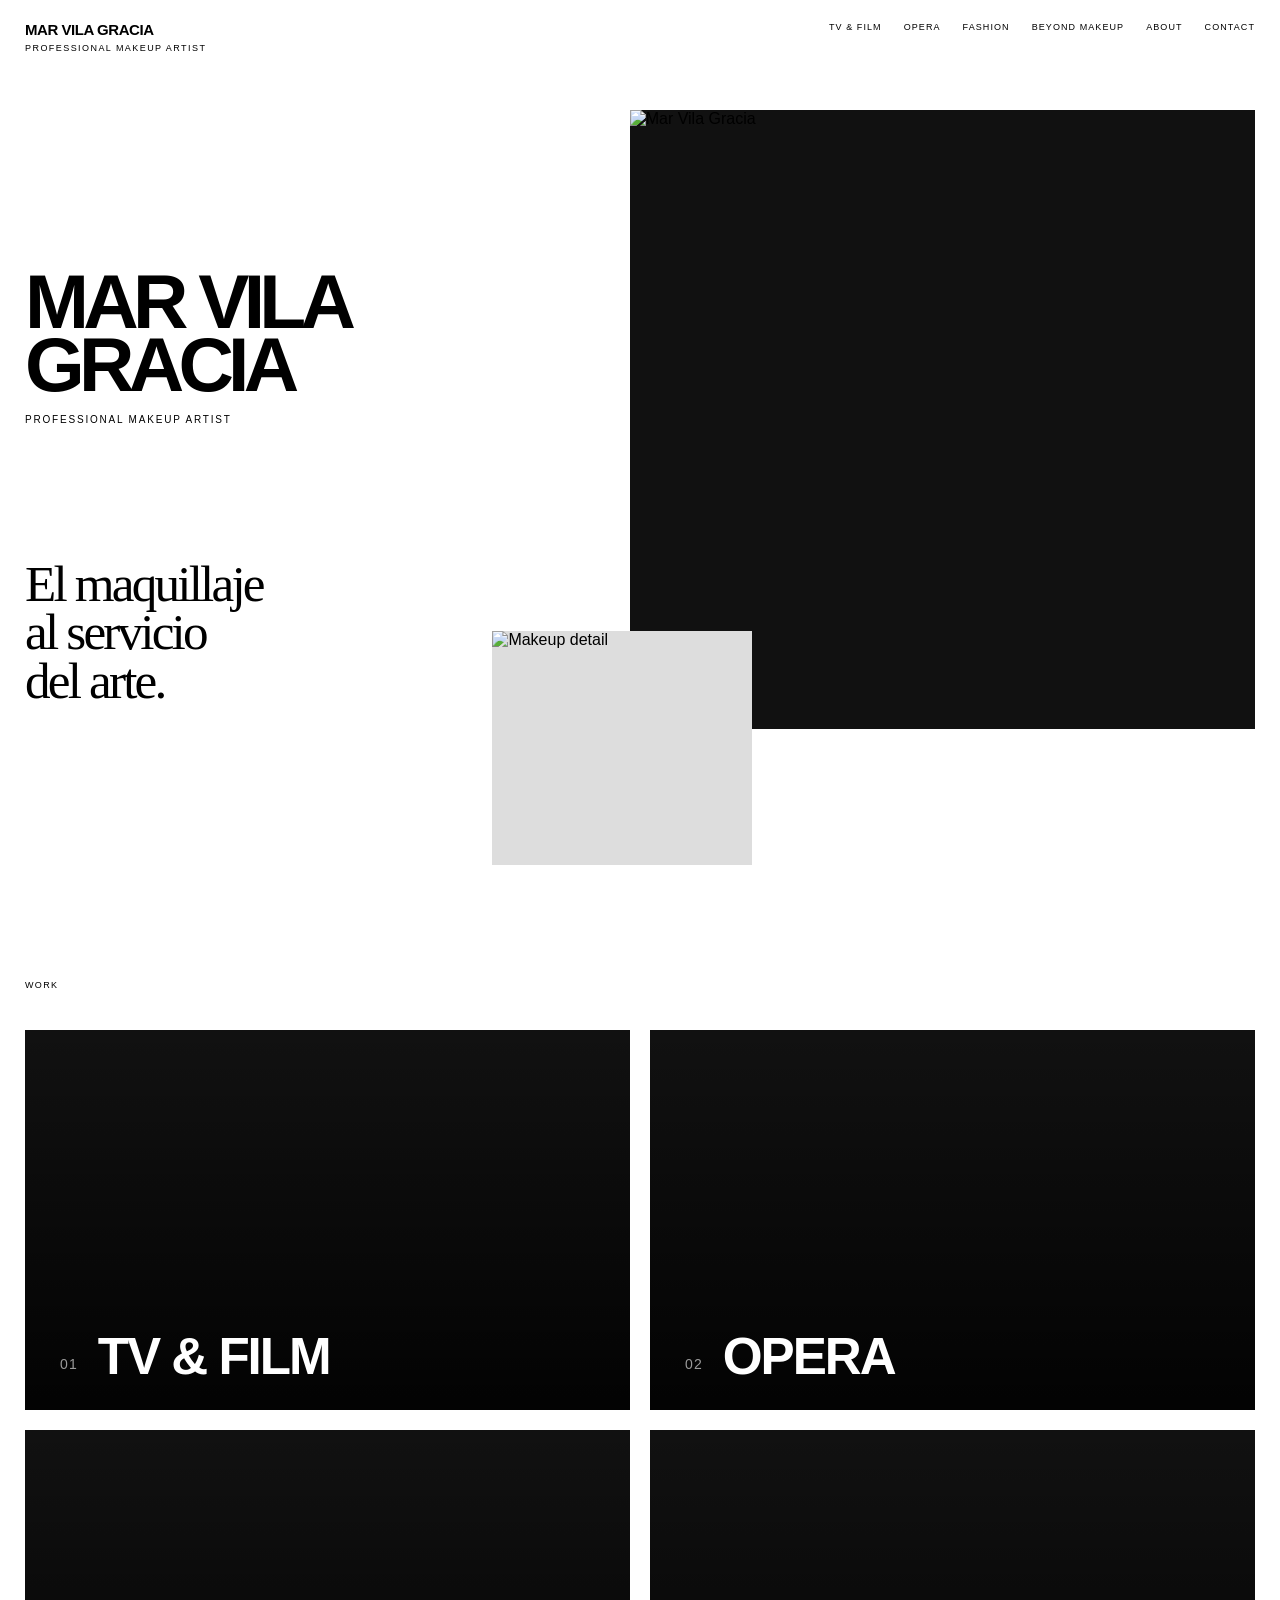
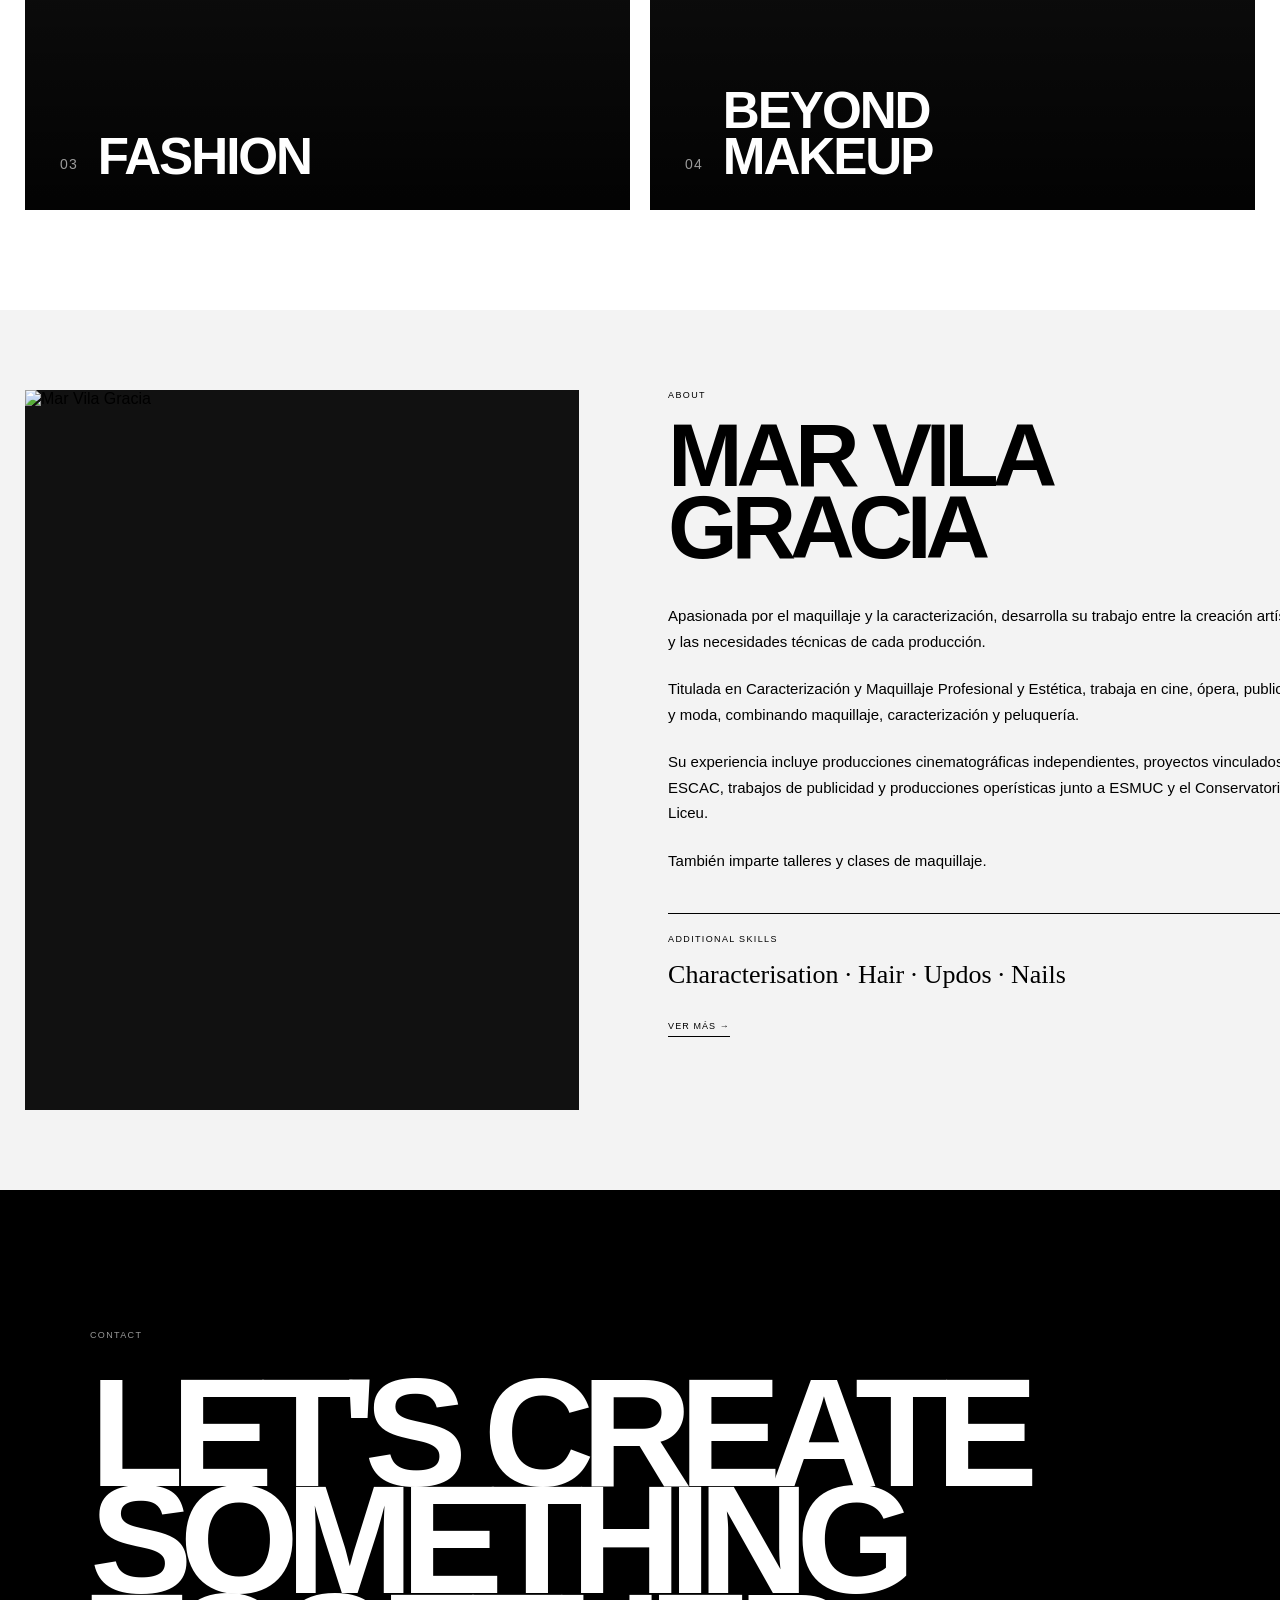
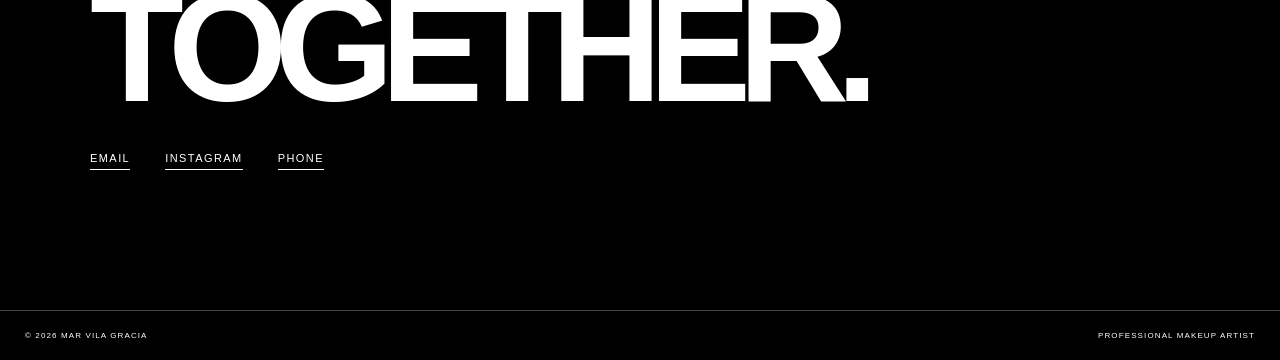
==== commit 47701146: "Add about and contact sections to index.html" ====
--- a/index.html
+++ b/index.html
@@ -86,4 +86,80 @@
 
         <a href="beyond-makeup.html" class="rama-item rama-beyond">
           <div class="rama-overlay">
-            <span class="rama-number">
+            <span class="rama-number">04</span>
+            <span class="rama-title">BEYOND<br>MAKEUP</span>
+          </div>
+        </a>
+
+      </div>
+    </section>
+
+    <!-- =========================================================
+    ABOUT (VERSIÓN COMPACTA EN HOME)
+    ========================================================= -->
+    <section class="about-home">
+      <div class="about-home-layout">
+        <div class="about-home-image">
+          <img src="images/home/about.jpg" alt="Mar Vila Gracia" />
+        </div>
+        <div class="about-home-copy">
+          <p class="about-small-title">About</p>
+          <h2 class="about-name">Mar Vila<br>Gracia</h2>
+          <div class="about-text">
+            <p>
+              Apasionada por el maquillaje y la caracterización, desarrolla su trabajo entre la creación artística y las necesidades técnicas de cada producción.
+            </p>
+            <p>
+              Titulada en Caracterización y Maquillaje Profesional y Estética, trabaja en cine, ópera, publicidad y moda, combinando maquillaje, caracterización y peluquería.
+            </p>
+            <p>
+              Su experiencia incluye producciones cinematográficas independientes, proyectos vinculados a ESCAC, trabajos de publicidad y producciones operísticas junto a ESMUC y el Conservatori del Liceu.
+            </p>
+            <p>
+              También imparte talleres y clases de maquillaje.
+            </p>
+          </div>
+          <div class="skills">
+            <p class="skills-title">Additional skills</p>
+            <p class="skills-list">Characterisation · Hair · Updos · Nails</p>
+          </div>
+          <a href="about.html" class="ver-mas">VER MÁS →</a>
+        </div>
+      </div>
+    </section>
+
+    <!-- =========================================================
+    CONTACT (EN LA HOME — tal como estaba en tu código original)
+    ========================================================= -->
+    <section class="contact-home">
+      <div class="contact-home-content">
+        <p class="section-index">Contact</p>
+        <h2 class="contact-title">
+          Let's create<br>
+          something<br>
+          together.
+        </h2>
+        <div class="contact-links">
+          <!-- CAMBIA TU EMAIL AQUÍ -->
+          <a href="mailto:TUEMAIL@EJEMPLO.COM">Email</a>
+          <!-- CAMBIA TU INSTAGRAM AQUÍ -->
+          <a href="https://instagram.com/TUUSUARIO" target="_blank" rel="noopener">Instagram</a>
+          <!-- CAMBIA TU TELÉFONO AQUÍ -->
+          <a href="tel:+34XXXXXXXXX">Phone</a>
+        </div>
+      </div>
+    </section>
+
+  </main>
+
+  <!-- =========================================================
+  FOOTER
+  ========================================================= -->
+  <footer>
+    <span>© 2026 Mar Vila Gracia</span>
+    <span>Professional Makeup Artist</span>
+  </footer>
+
+  <script src="script.js"></script>
+</body>
+</html>
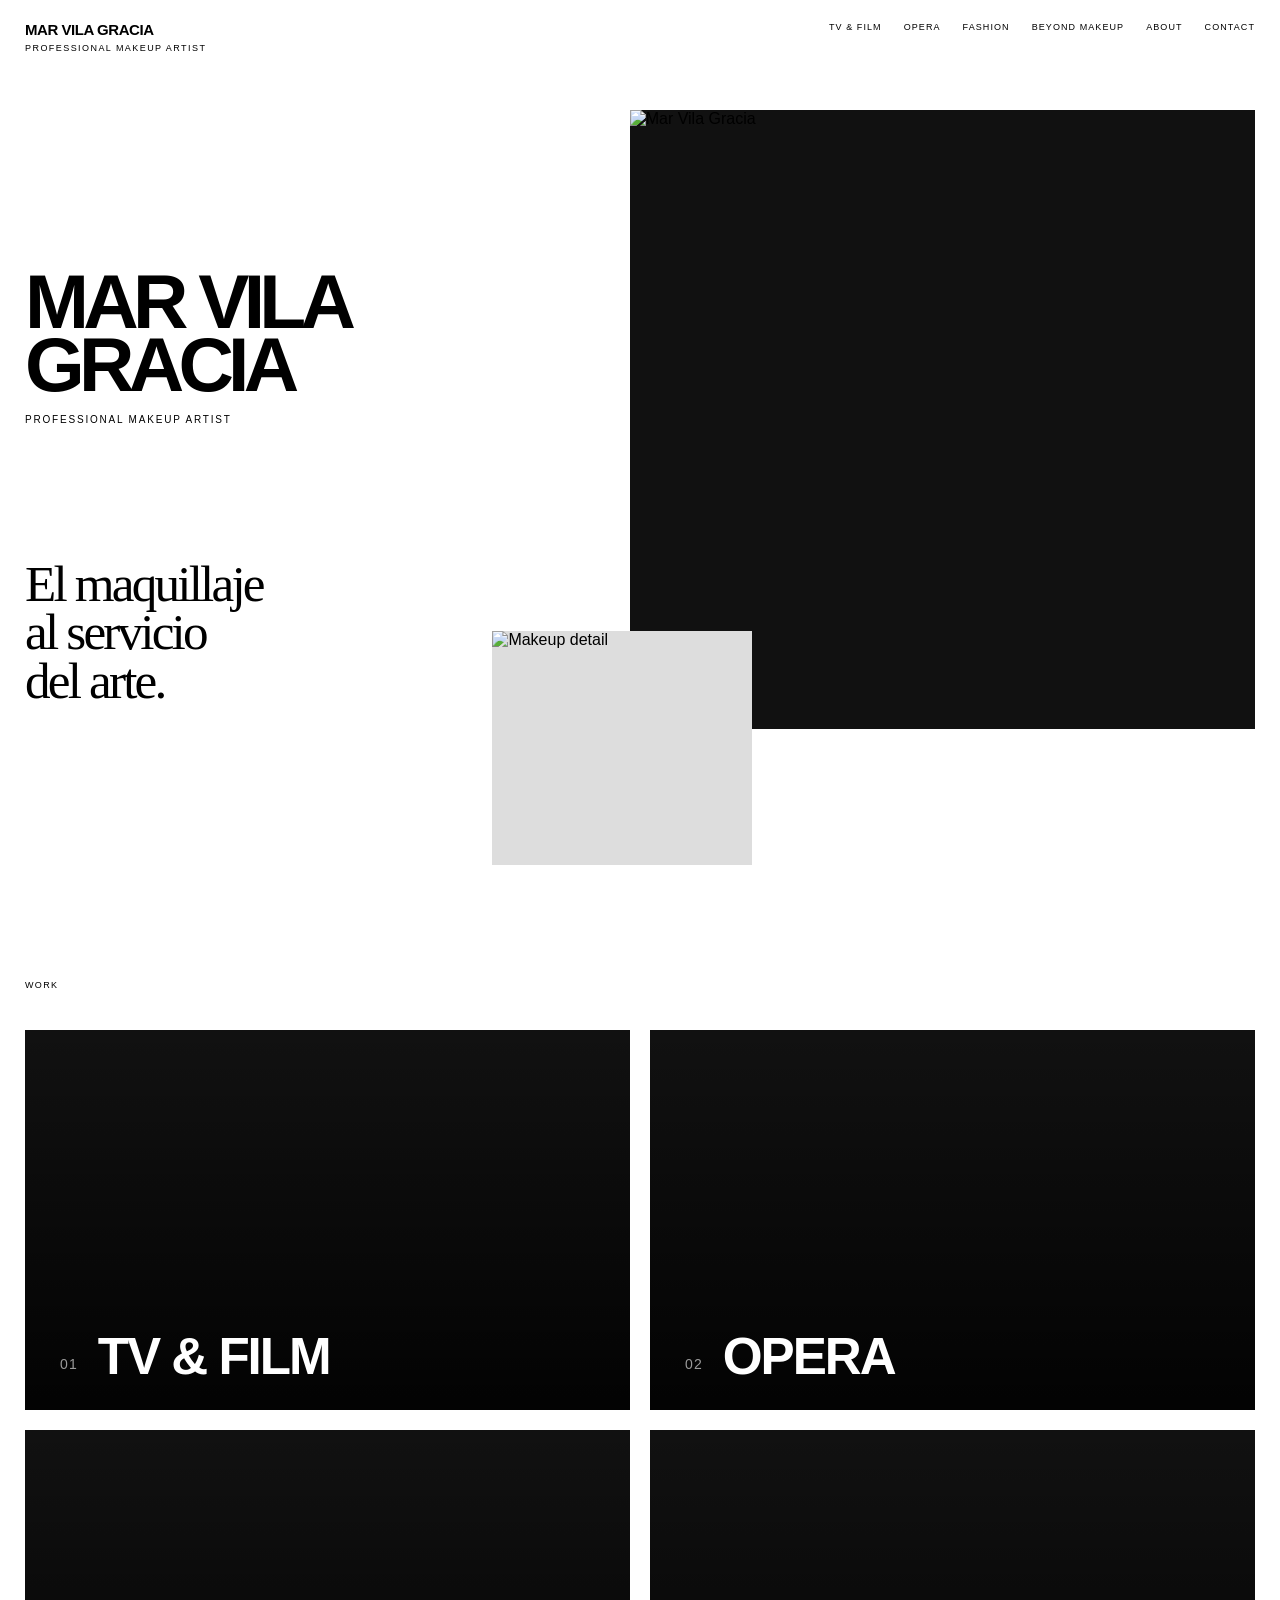
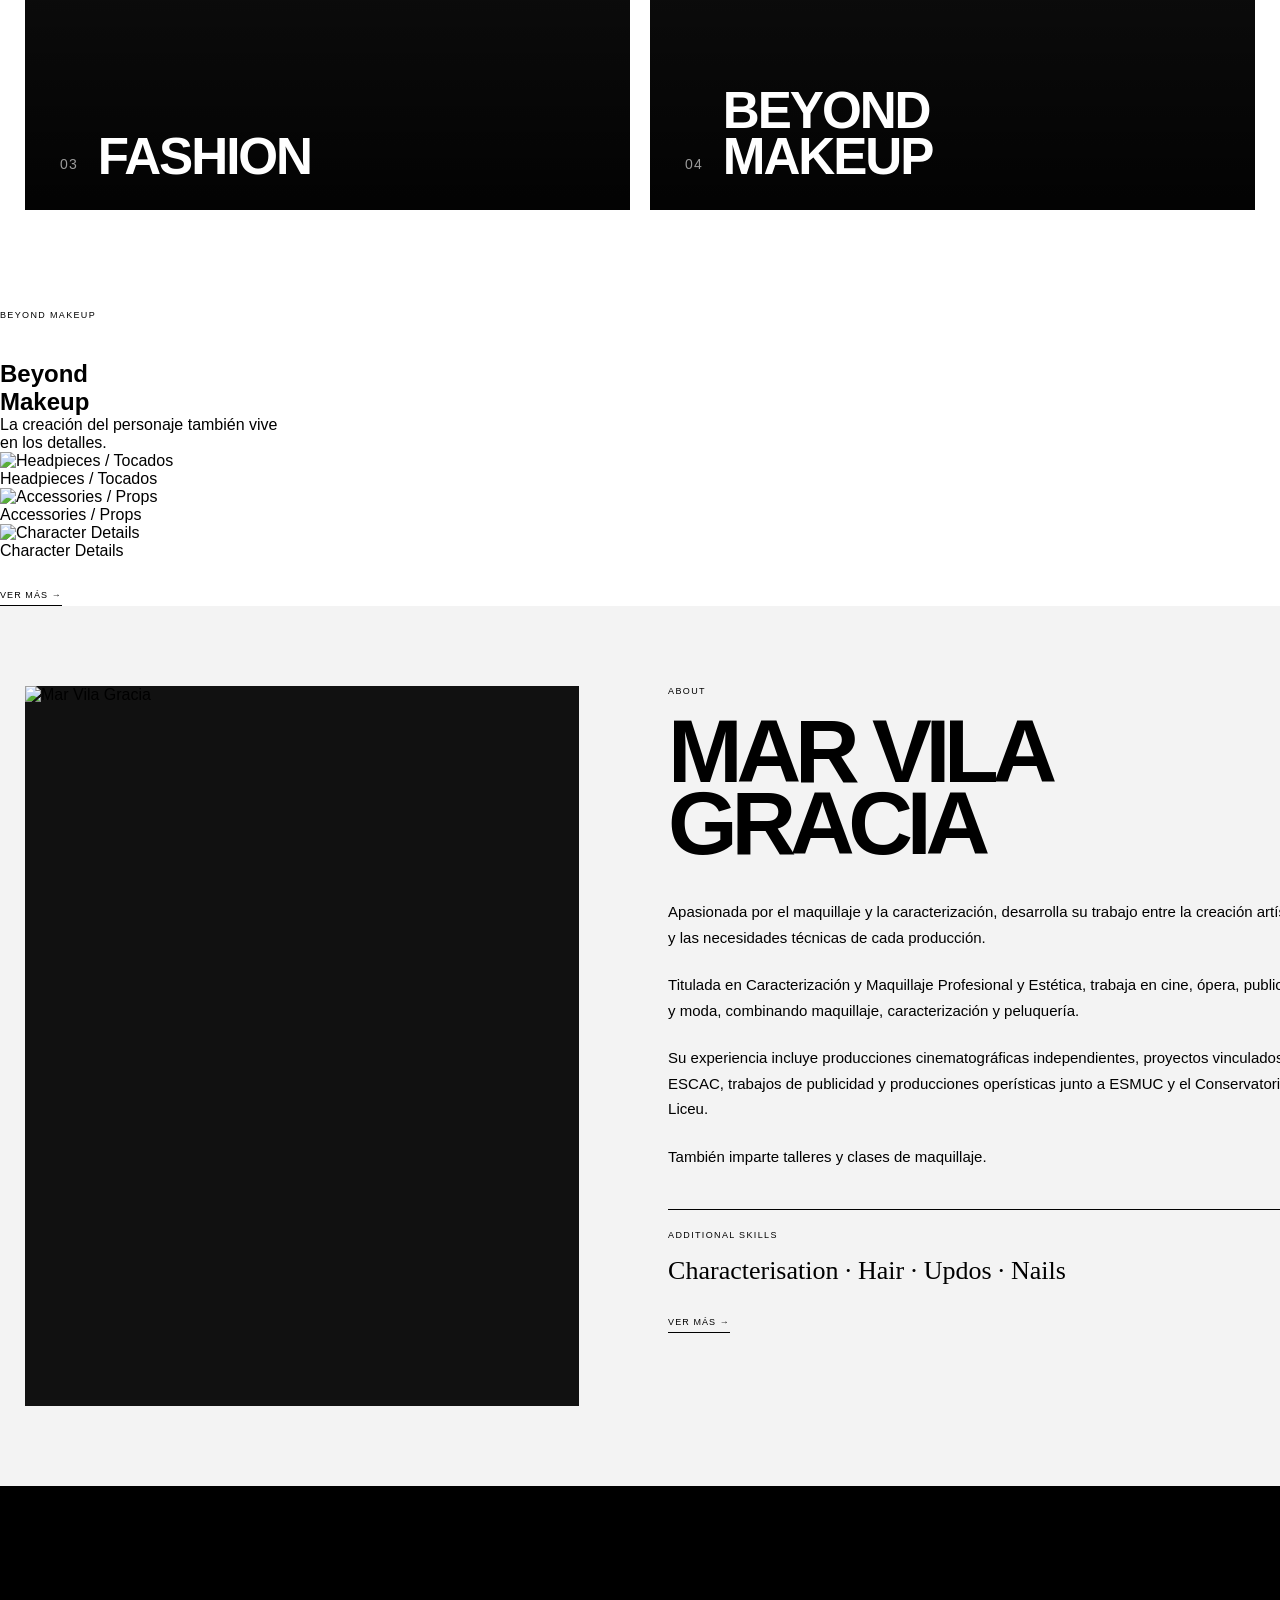
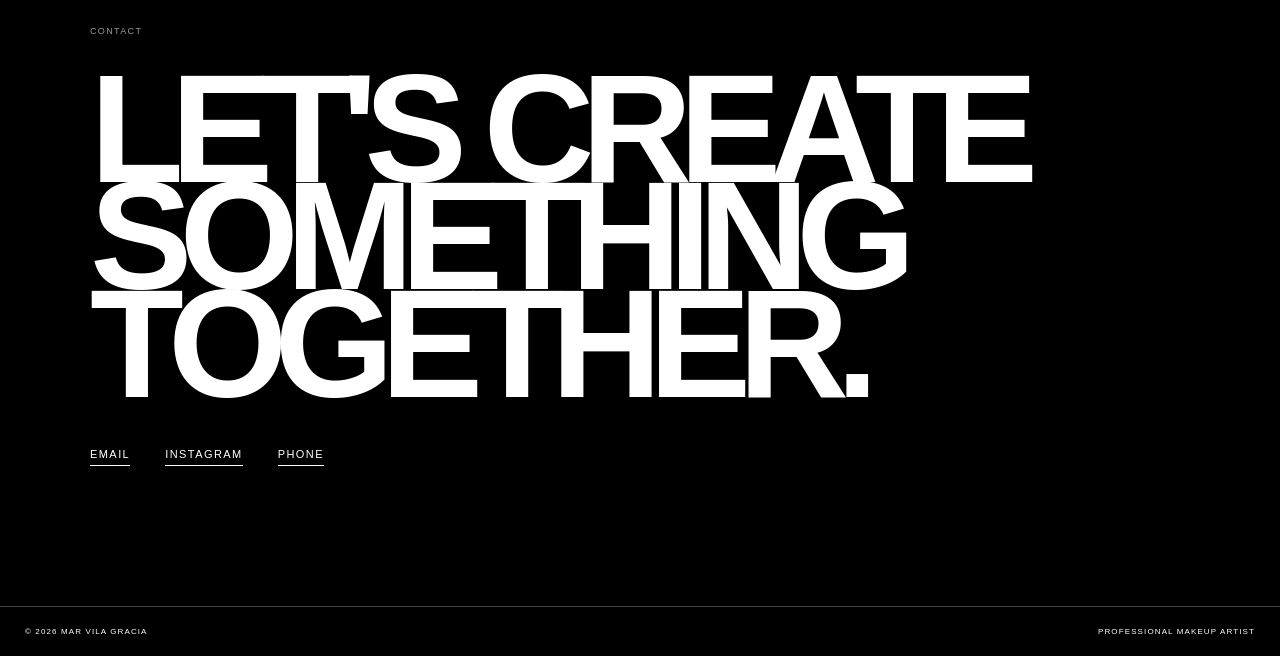
==== commit 761aff54: "Update section headers and contact information" ====
--- a/index.html
+++ b/index.html
@@ -11,7 +11,7 @@
 <body>
 
   <!-- =========================================================
-  HEADER
+  HEADER (fijo)
   ========================================================= -->
   <header>
     <a href="index.html" class="logo">
@@ -31,7 +31,7 @@
   <main>
 
     <!-- =========================================================
-    HERO
+    1. HERO
     ========================================================= -->
     <section class="hero">
       <div class="hero-copy">
@@ -57,12 +57,13 @@
     </section>
 
     <!-- =========================================================
-    WORK — RAMAS CON IMÁGENES DE FONDO
+    2. WORK — RAMAS CON IMÁGENES DE FONDO
     ========================================================= -->
     <section class="work-ramas">
       <p class="section-index">WORK</p>
       <div class="ramas-grid">
         
+        <!-- Rama 1: TV & FILM -->
         <a href="tv-film.html" class="rama-item rama-tvfilm">
           <div class="rama-overlay">
             <span class="rama-number">01</span>
@@ -70,6 +71,7 @@
           </div>
         </a>
 
+        <!-- Rama 2: OPERA -->
         <a href="opera.html" class="rama-item rama-opera">
           <div class="rama-overlay">
             <span class="rama-number">02</span>
@@ -77,6 +79,7 @@
           </div>
         </a>
 
+        <!-- Rama 3: FASHION -->
         <a href="fashion.html" class="rama-item rama-fashion">
           <div class="rama-overlay">
             <span class="rama-number">03</span>
@@ -84,6 +87,7 @@
           </div>
         </a>
 
+        <!-- Rama 4: BEYOND MAKEUP -->
         <a href="beyond-makeup.html" class="rama-item rama-beyond">
           <div class="rama-overlay">
             <span class="rama-number">04</span>
@@ -95,7 +99,41 @@
     </section>
 
     <!-- =========================================================
-    ABOUT (VERSIÓN COMPACTA EN HOME)
+    3. BEYOND MAKEUP — SECCIÓN DESTACADA (como en tu código original)
+    ========================================================= -->
+    <section class="beyond-home">
+      <div class="beyond-home-header">
+        <p class="section-index">Beyond Makeup</p>
+        <h2 class="beyond-home-title">Beyond<br>Makeup</h2>
+        <p class="beyond-home-text">
+          La creación del personaje también vive<br>en los detalles.
+        </p>
+      </div>
+      <div class="beyond-home-gallery">
+        <div class="beyond-home-item">
+          <div class="beyond-home-image">
+            <img src="images/beyond-makeup/headpiece-01.jpg" alt="Headpieces / Tocados" />
+          </div>
+          <p class="beyond-home-label">Headpieces / Tocados</p>
+        </div>
+        <div class="beyond-home-item">
+          <div class="beyond-home-image">
+            <img src="images/beyond-makeup/headpiece-02.jpg" alt="Accessories / Props" />
+          </div>
+          <p class="beyond-home-label">Accessories / Props</p>
+        </div>
+        <div class="beyond-home-item">
+          <div class="beyond-home-image">
+            <img src="images/beyond-makeup/hansel-flower-headpiece.jpg" alt="Character Details" />
+          </div>
+          <p class="beyond-home-label">Character Details</p>
+        </div>
+      </div>
+      <a href="beyond-makeup.html" class="ver-mas">VER MÁS →</a>
+    </section>
+
+    <!-- =========================================================
+    4. ABOUT (versión compacta)
     ========================================================= -->
     <section class="about-home">
       <div class="about-home-layout">
@@ -129,7 +167,7 @@
     </section>
 
     <!-- =========================================================
-    CONTACT (EN LA HOME — tal como estaba en tu código original)
+    5. CONTACT — tal como estaba en tu código original
     ========================================================= -->
     <section class="contact-home">
       <div class="contact-home-content">
@@ -141,9 +179,9 @@
         </h2>
         <div class="contact-links">
           <!-- CAMBIA TU EMAIL AQUÍ -->
-          <a href="mailto:TUEMAIL@EJEMPLO.COM">Email</a>
+          <a href="mailto:marmakeupbcn@gmail.com">Email</a>
           <!-- CAMBIA TU INSTAGRAM AQUÍ -->
-          <a href="https://instagram.com/TUUSUARIO" target="_blank" rel="noopener">Instagram</a>
+          <a href="https://instagram.com/marvilagracia" target="_blank" rel="noopener">Instagram</a>
           <!-- CAMBIA TU TELÉFONO AQUÍ -->
           <a href="tel:+34XXXXXXXXX">Phone</a>
         </div>
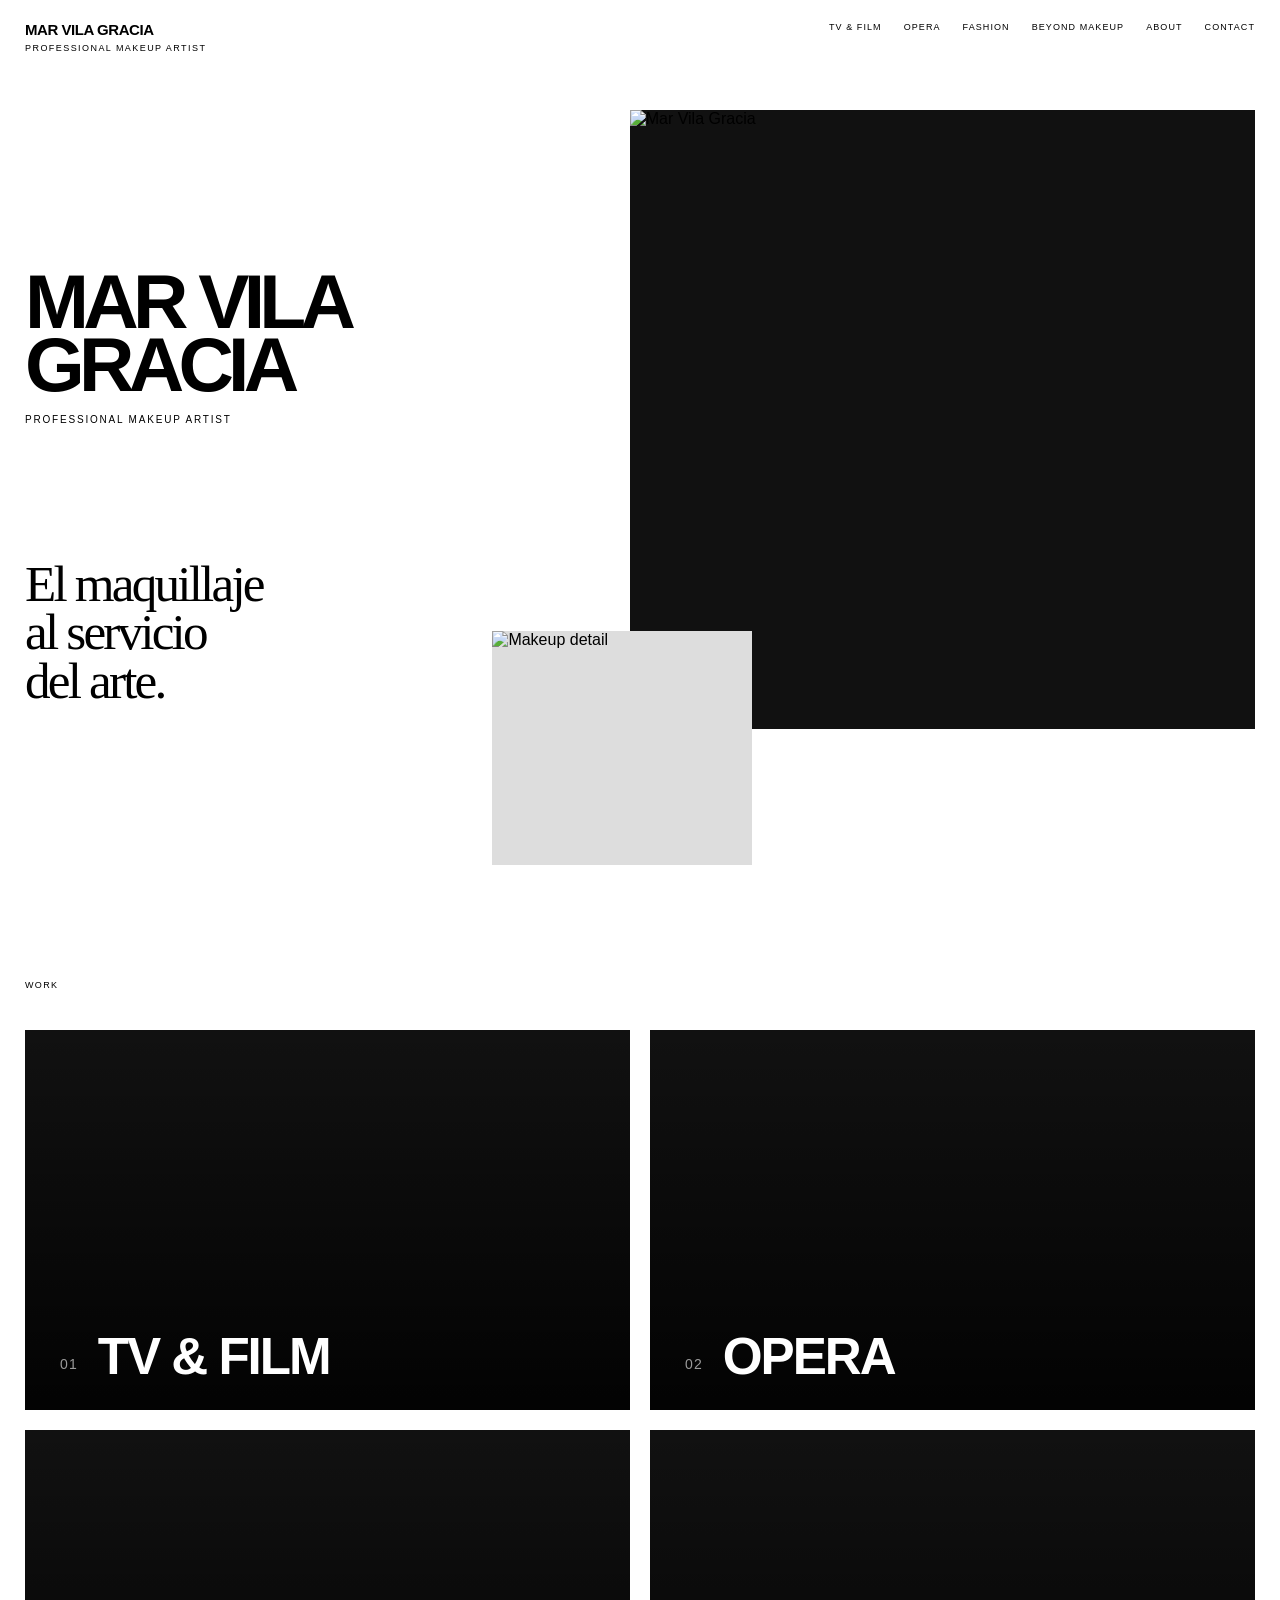
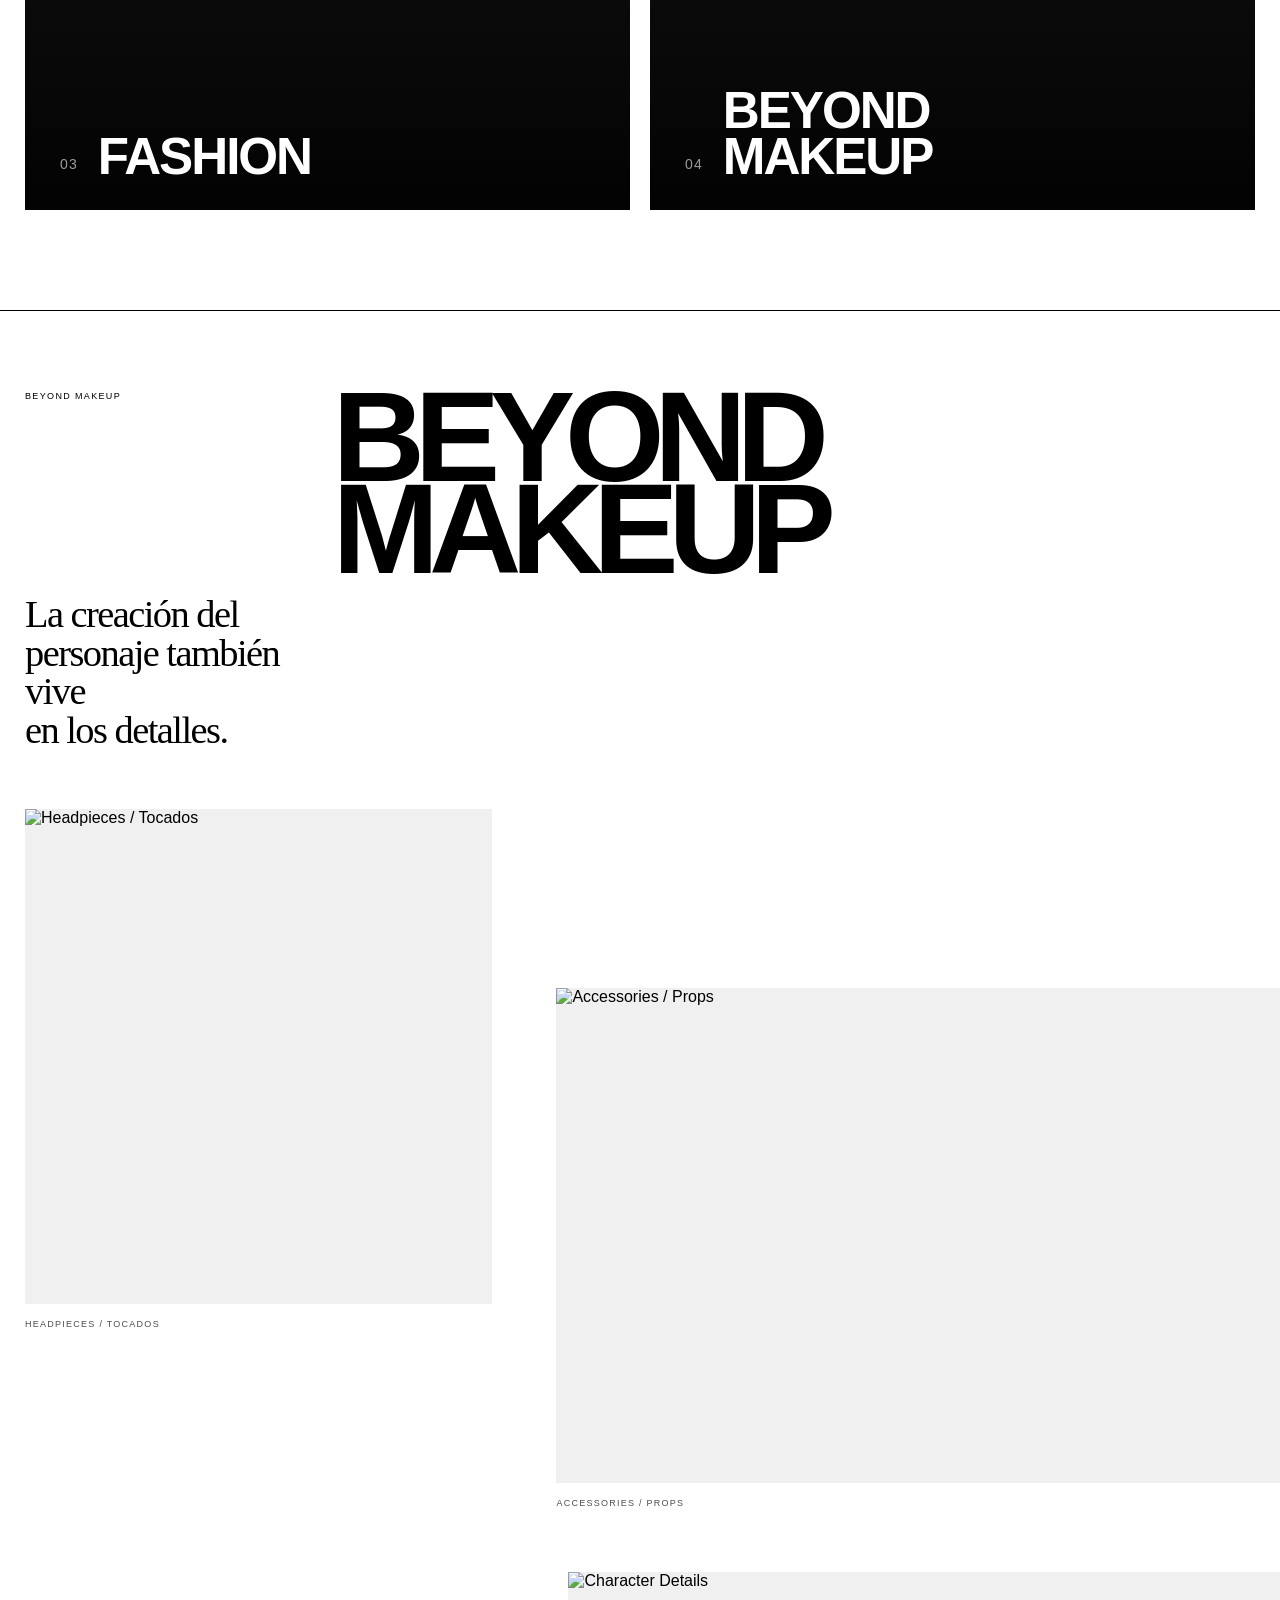
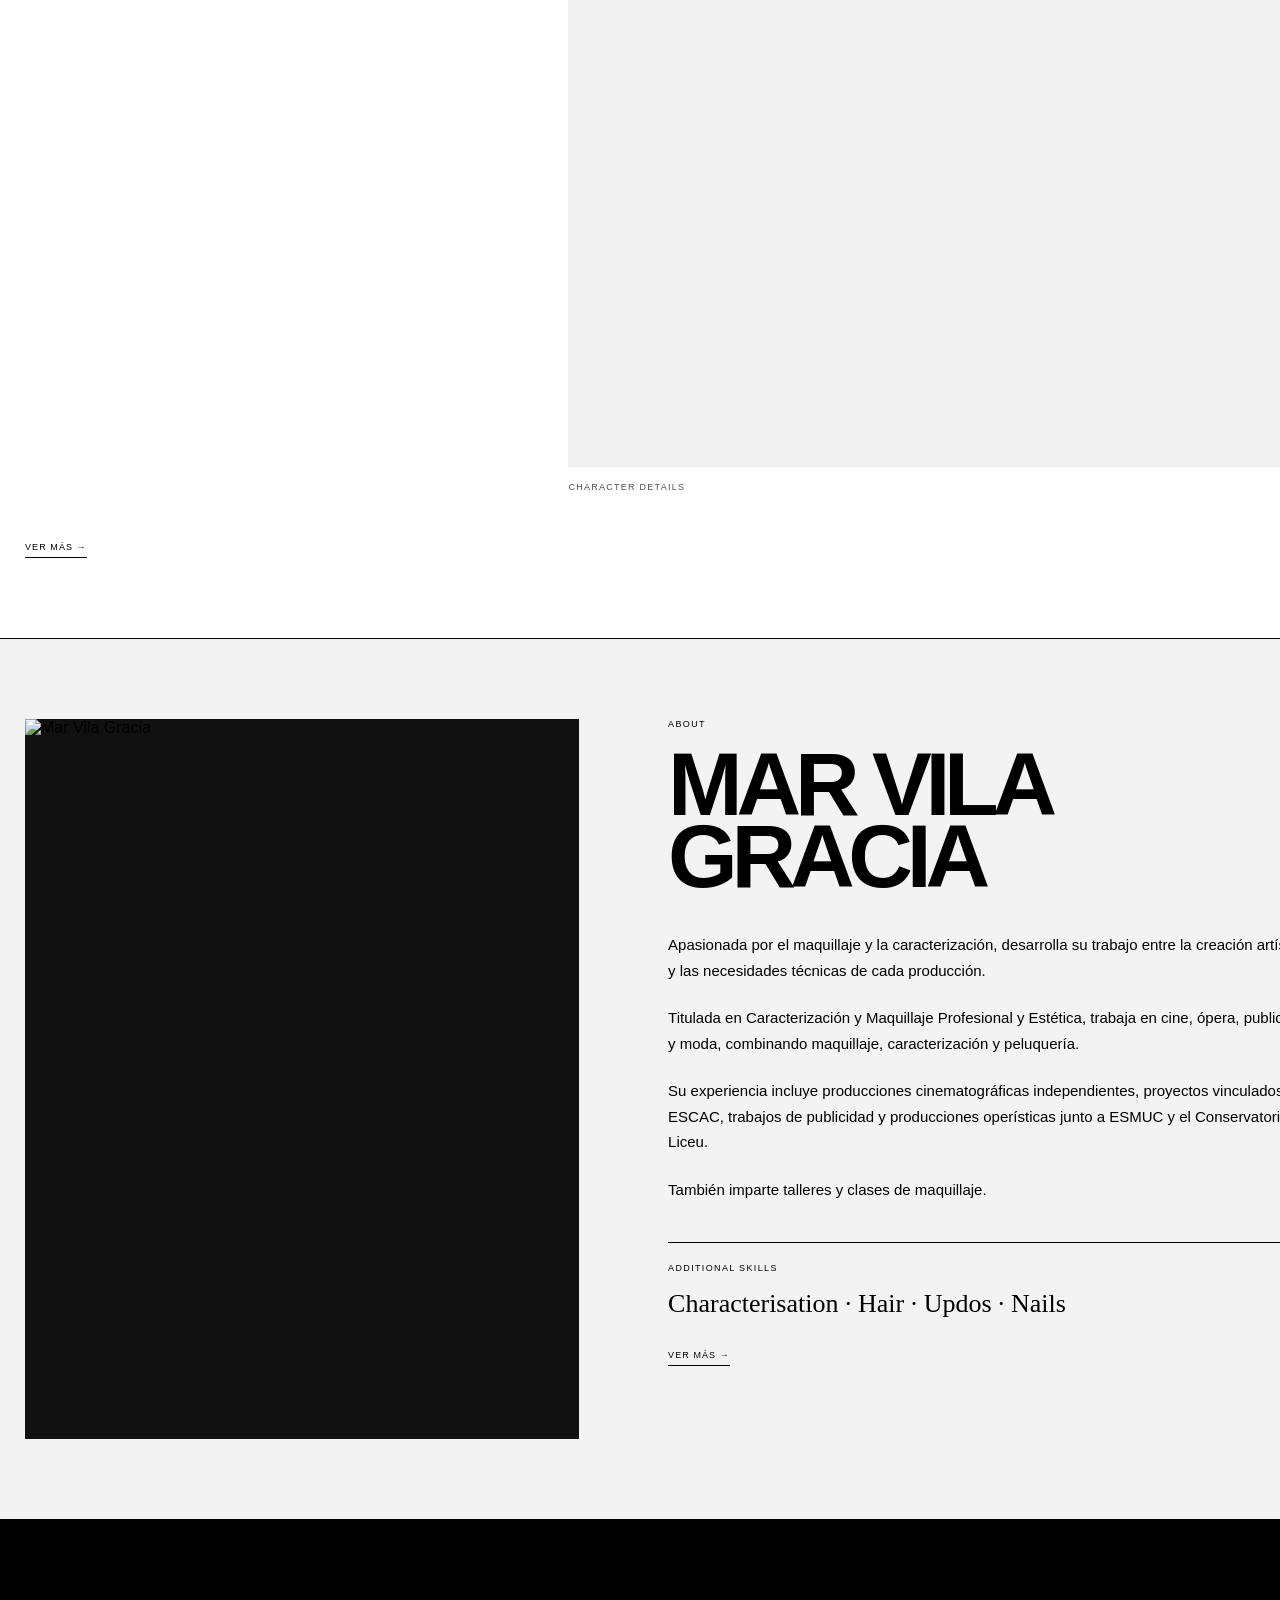
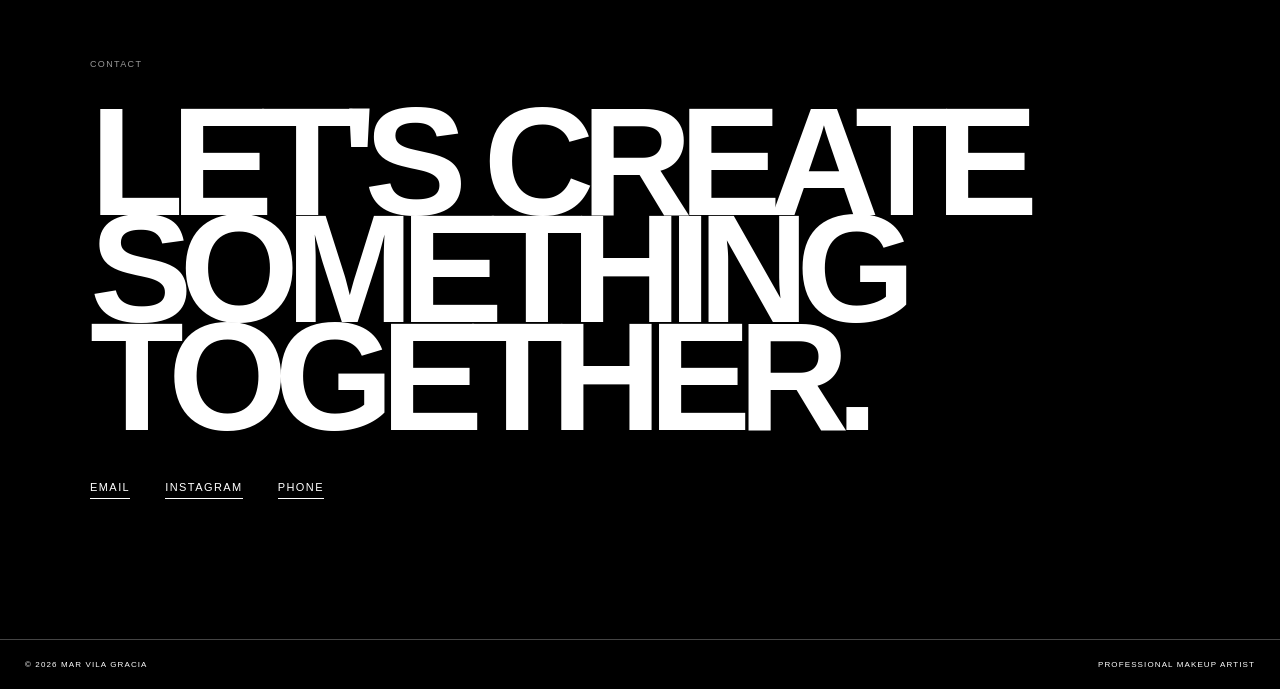
==== commit 0825c449: "Update contact information in index.html" ====
--- a/index.html
+++ b/index.html
@@ -179,9 +179,9 @@
         </h2>
         <div class="contact-links">
           <!-- CAMBIA TU EMAIL AQUÍ -->
-          <a href="mailto:marmakeupbcn@gmail.com">Email</a>
+          <a href="mailto:TUEMAIL@EJEMPLO.COM">Email</a>
           <!-- CAMBIA TU INSTAGRAM AQUÍ -->
-          <a href="https://instagram.com/marvilagracia" target="_blank" rel="noopener">Instagram</a>
+          <a href="https://instagram.com/TUUSUARIO" target="_blank" rel="noopener">Instagram</a>
           <!-- CAMBIA TU TELÉFONO AQUÍ -->
           <a href="tel:+34XXXXXXXXX">Phone</a>
         </div>
--- a/style.css
+++ b/style.css
@@ -1138,6 +1138,123 @@
 
 .project:nth-child(2) { animation-delay: 0.1s; }
 .project:nth-child(3) { animation-delay: 0.2s; }
+/* =========================================================
+BEYOND HOME — Sección destacada en la página principal
+========================================================= */
+.beyond-home {
+  padding: 80px 25px;
+  background: #fff;
+  border-top: 1px solid #000;
+  border-bottom: 1px solid #000;
+}
+
+.beyond-home-header {
+  display: grid;
+  grid-template-columns: 25% 75%;
+  margin-bottom: 60px;
+}
+
+.beyond-home-header .section-index {
+  margin-bottom: 0;
+}
+
+.beyond-home-title {
+  font-size: clamp(60px, 10vw, 165px);
+  line-height: 0.72;
+  letter-spacing: -0.08em;
+  text-transform: uppercase;
+  font-weight: 700;
+}
+
+.beyond-home-text {
+  max-width: 620px;
+  margin-top: 20px;
+  font-family: Georgia, "Times New Roman", serif;
+  font-size: clamp(25px, 3vw, 48px);
+  line-height: 1;
+  letter-spacing: -0.04em;
+}
+
+.beyond-home-gallery {
+  display: grid;
+  grid-template-columns: 38% 62%;
+  gap: 5vw;
+  margin-top: 40px;
+}
+
+.beyond-home-item:nth-child(2) {
+  margin-top: 14vw;
+}
+
+.beyond-home-item:nth-child(3) {
+  grid-column: 1 / -1;
+  width: 58%;
+  margin-left: auto;
+}
+
+.beyond-home-image {
+  height: 55vh;
+  background: #f0f0f0;
+  overflow: hidden;
+}
+
+.beyond-home-image img {
+  object-fit: cover;
+}
+
+.beyond-home-label {
+  margin-top: 15px;
+  font-size: 9px;
+  text-transform: uppercase;
+  letter-spacing: 0.14em;
+  opacity: 0.7;
+}
+
+.beyond-home .ver-mas {
+  margin-top: 50px;
+}
+
+/* =========================================================
+RESPONSIVE — Beyond Home
+========================================================= */
+@media (max-width: 900px) {
+  .beyond-home-header {
+    grid-template-columns: 1fr;
+    gap: 20px;
+  }
+  
+  .beyond-home-gallery {
+    grid-template-columns: 1fr 1fr;
+  }
+  
+  .beyond-home-item:nth-child(3) {
+    width: 100%;
+    grid-column: 1 / -1;
+  }
+  
+  .beyond-home-item:nth-child(2) {
+    margin-top: 0;
+  }
+}
+
+@media (max-width: 600px) {
+  .beyond-home {
+    padding: 50px 16px;
+  }
+  
+  .beyond-home-gallery {
+    grid-template-columns: 1fr;
+    gap: 30px;
+  }
+  
+  .beyond-home-image {
+    height: 40vh;
+  }
+  
+  .beyond-home-item:nth-child(3) {
+    width: 100%;
+  }
+}
 .project:nth-child(4) { animation-delay: 0.3s; }
     text-align: center;
   }
